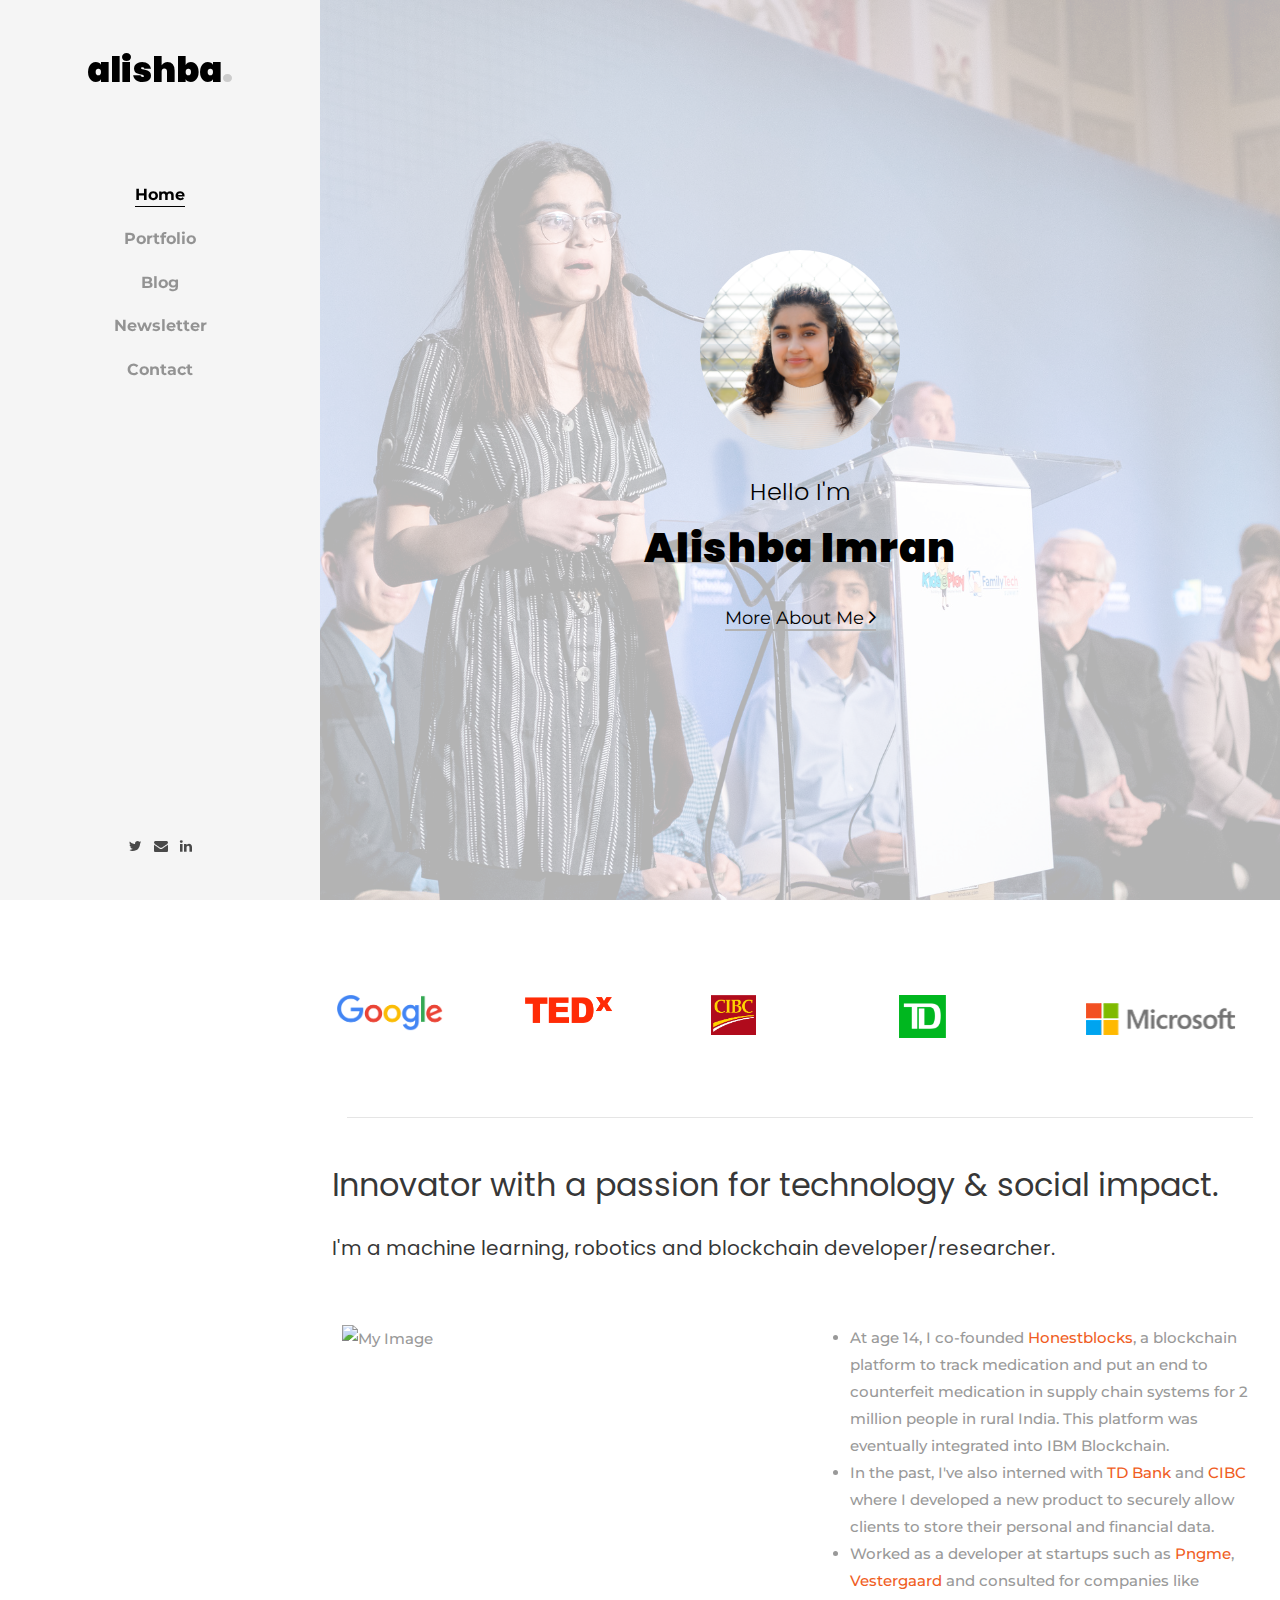
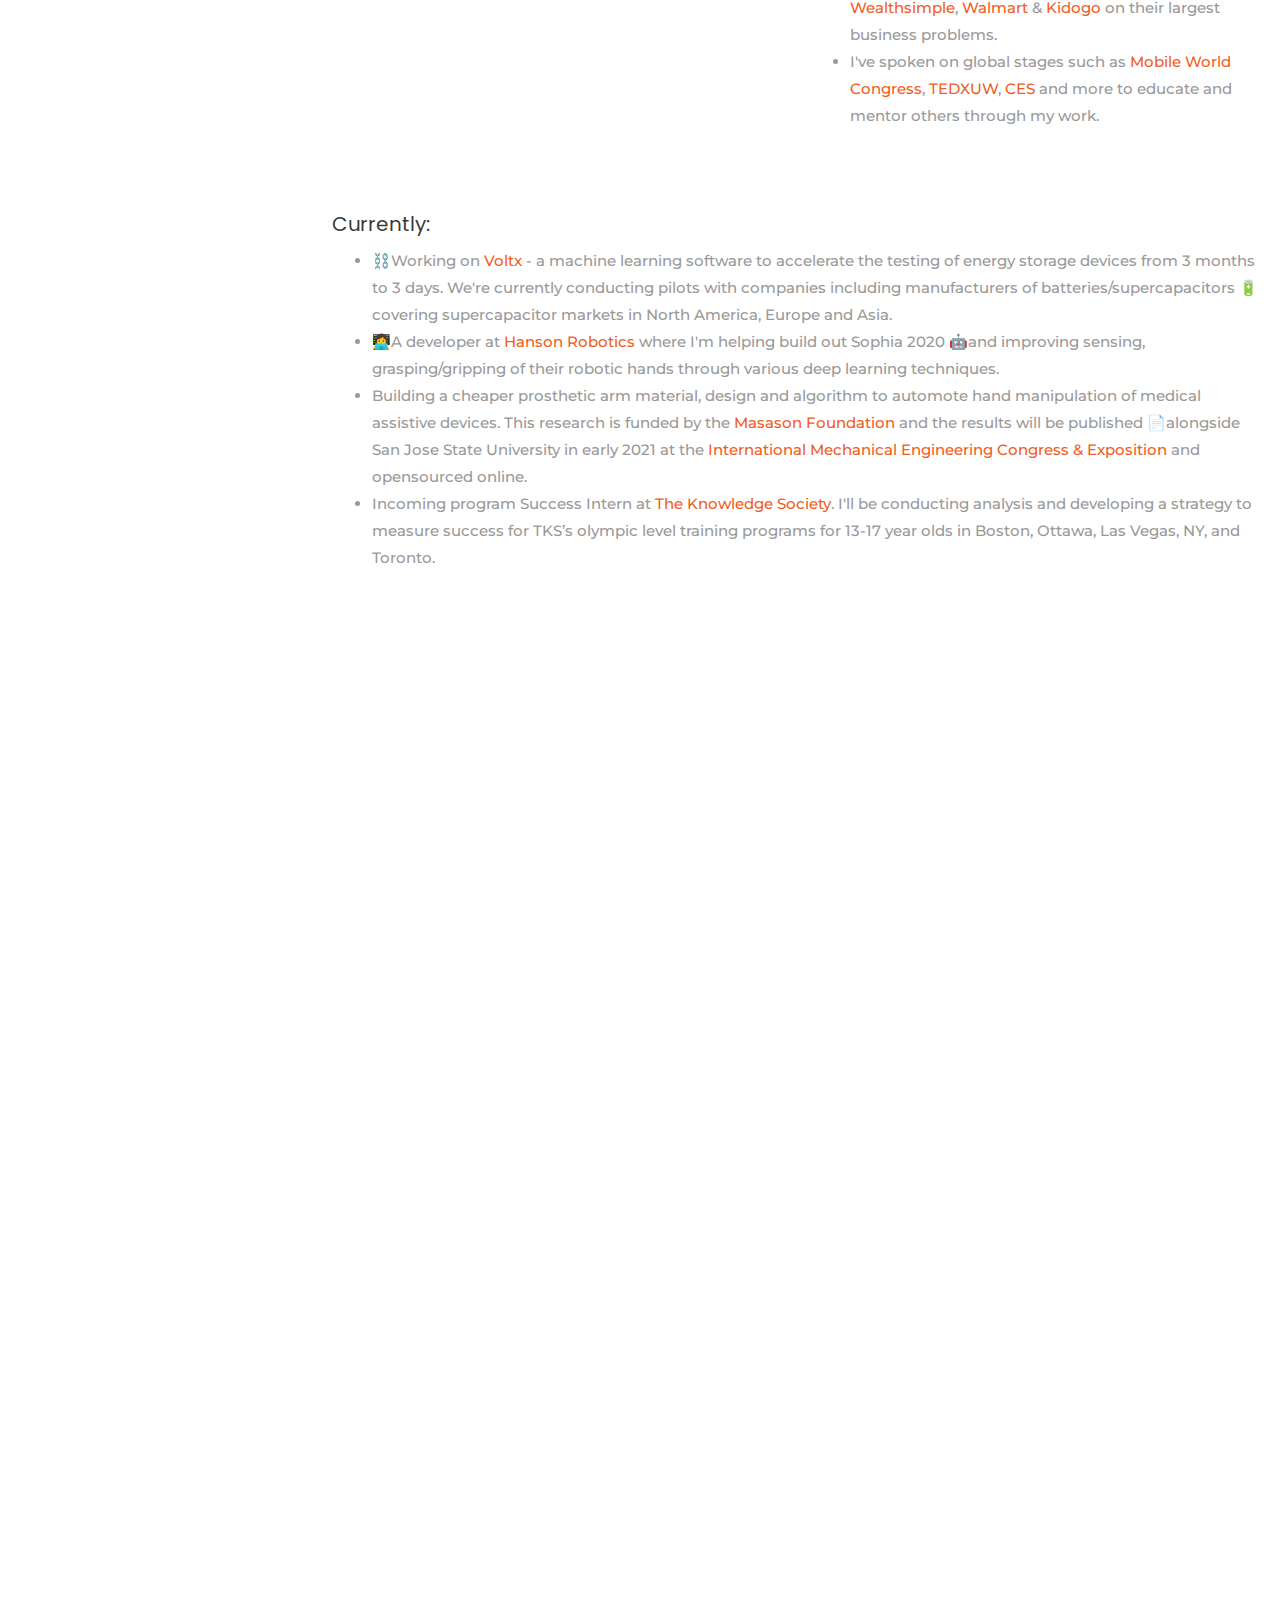
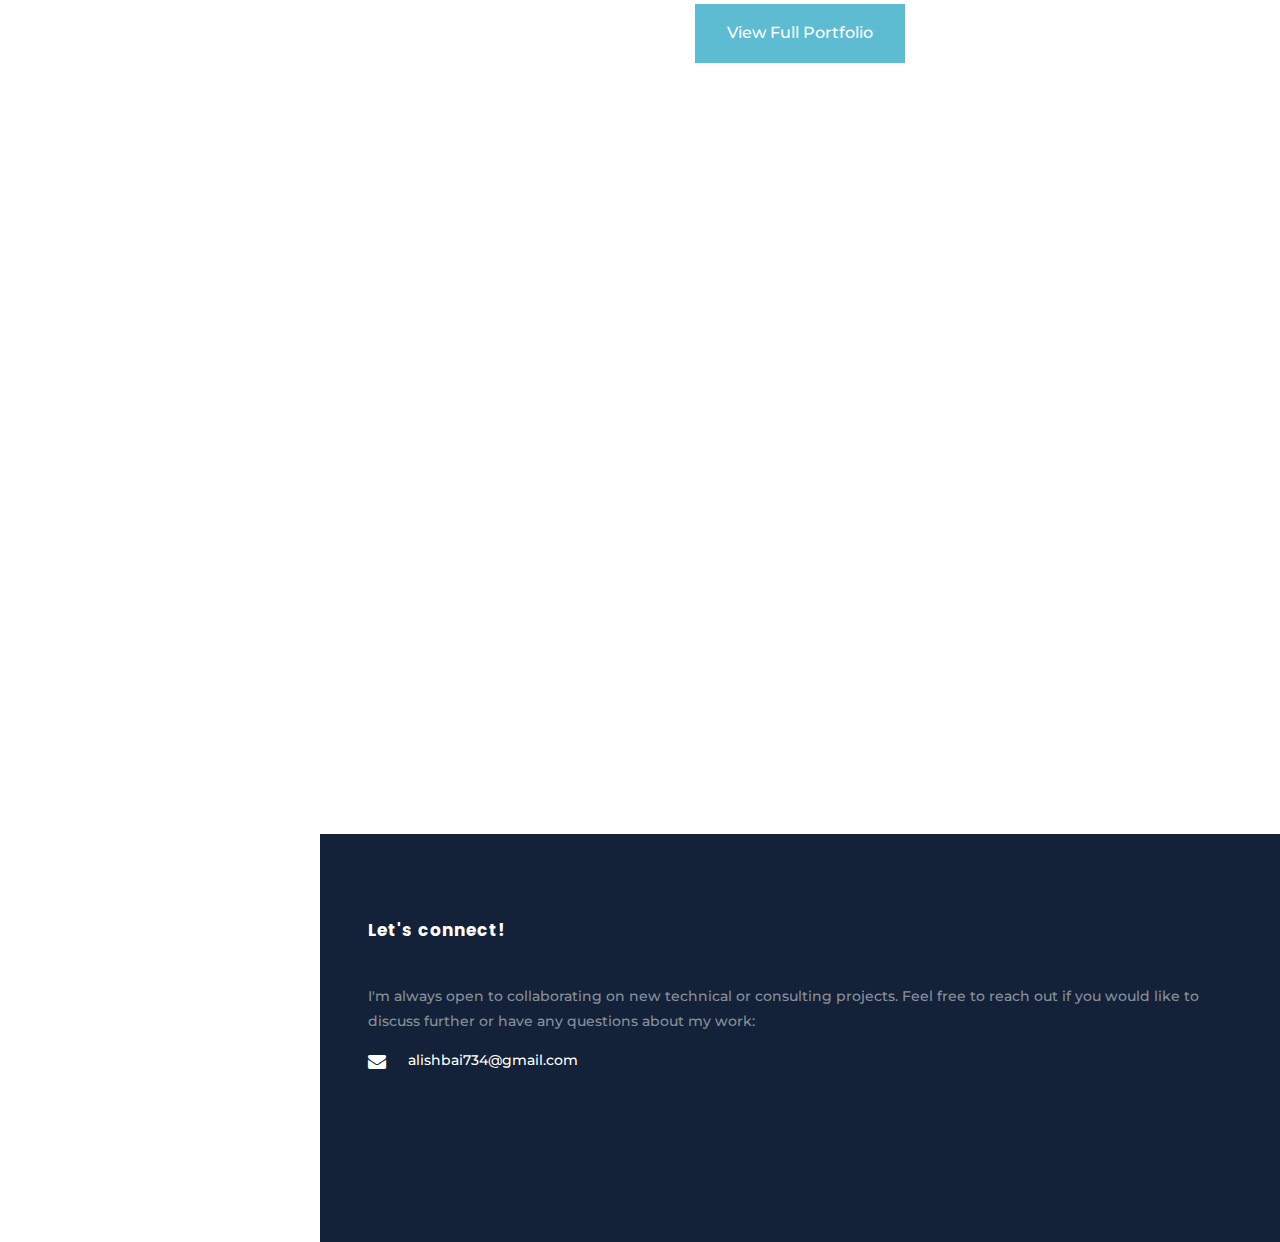
==== index.html @ 4a70cabc "Update index.html" ====
<!DOCTYPE html>
<html lang="en">
  <head>
	  <script id="mcjs">!function(c,h,i,m,p){m=c.createElement(h),p=c.getElementsByTagName(h)[0],m.async=1,m.src=i,p.parentNode.insertBefore(m,p)}(document,"script","https://chimpstatic.com/mcjs-connected/js/users/06b62c7775b4b69bc893b0b0a/aa44dc993bf3c9844ed24653a.js");</script>
	<title>Alishba Imran</title>
	<link rel="shortcut icon" type="image/jpg" href="images/faviconlogo.png"/>

    <meta charset="utf-8">
    <meta name="viewport" content="width=device-width, initial-scale=1, shrink-to-fit=no">
    
    <link href="https://fonts.googleapis.com/css?family=Poppins:300,400,500,600,700" rel="stylesheet">
    <link href="https://fonts.googleapis.com/css?family=Montserrat:300,400,500,700" rel="stylesheet">

    <link rel="stylesheet" href="css/open-iconic-bootstrap.min.css">
    <link rel="stylesheet" href="css/animate.css">
    
    <link rel="stylesheet" href="css/owl.carousel.min.css">
    <link rel="stylesheet" href="css/owl.theme.default.min.css">
    <link rel="stylesheet" href="css/magnific-popup.css">

    <link rel="stylesheet" href="css/aos.css">

    <link rel="stylesheet" href="css/ionicons.min.css">

    <link rel="stylesheet" href="css/bootstrap-datepicker.css">
    <link rel="stylesheet" href="css/jquery.timepicker.css">

    
    <link rel="stylesheet" href="css/flaticon.css">
    <link rel="stylesheet" href="css/icomoon.css">
	<link rel="stylesheet" href="css/style.css">

	
	<style>
			* {
			  box-sizing: border-box;
			}
			
			.column {
			  float: left;
			  width: 20%;
			  padding: 5px;
			}
			
			/* Clearfix (clear floats) */
			.row::after {
			  content: "";
			  clear: both;
			  display: table;
			}

			.video-responsive{
				overflow:hidden;
				padding-bottom:56.25%;
				position:relative;
				height:0;
			}
			.video-responsive iframe{
				left:0;
				top:0;
				height:100%;
				width:100%;
				position:absolute;
			}

			.button {
				background-color: #5dbcd2;
				border: none;
				color: white;
				padding: 15px 32px;
				text-align: center;
				text-decoration: none;
				display: inline-block;
				font-size: 16px;
				margin: 4px 2px;
				cursor: pointer;
				margin: auto;
				display: block;
			}

			* {
				box-sizing: border-box;
			  }
			  
			  /* Create two equal columns that floats next to each other */
			  .column1 {
				float: left;
				width: 50%;
				padding: 10px;
				
			  }
			  
			  /* Clear floats after the columns */
			  .row1:after {
				content: "";
				display: table;
				clear: both;
			  }
			  
			  /* Responsive layout - makes the two columns stack on top of each other instead of next to each other */
			  @media screen and (max-width: 600px) {
				.column1 {
				  width: 100%;
				}
			  }

		 

		
	

		
			
			</style>

  </head>


  <body>

	<div id="colorlib-page">
		<a href="#" class="js-colorlib-nav-toggle colorlib-nav-toggle"><i></i></a>
		<aside id="colorlib-aside" role="complementary" class="js-fullheight text-center">
			<h1 id="colorlib-logo"><a href="index.html">alishba<span>.</span></a></h1>
			<nav id="colorlib-main-menu" role="navigation">
				<ul>
					<li class="colorlib-active"><a href="index.html">Home</a></li>
					<li><a href="portfolio.html">Portfolio</a></li>
					<li><a href="blog.html">Blog</a></li>
					<li><a href="newsletter.html">Newsletter</a></li>
					<li><a href="contact.html">Contact</a></li>
				</ul>
			</nav>

			<div class="colorlib-footer">
				


				<ul>
					<li><a href="https://twitter.com/alishbaimran_"><i class="icon-twitter"></i></a></li>
					<li><a href="mailto:alishbai734@gmail.com"><i class="icon icon-envelope"></i></a></li>
					<li><a href="https://www.linkedin.com/in/alishba-imran-/"><i class="icon-linkedin"></i></a></li>
				</ul>
			</div>
		</aside> <!-- END COLORLIB-ASIDE -->
		<div id="colorlib-main">
			<div class="hero-wrap js-fullheight" style="background-image: url(images/Headshot_CES1.jpg);" data-stellar-background-ratio="0.1">
				<div class="overlay"></div>
				<div class="js-fullheight d-flex justify-content-center align-items-center">
					<div class="col-md-8 text text-center">
						<div class="img mb-4" style="background-image: url(images/headshot_updated.JPG);"></div>
						<div class="desc">
							<h2 class="subheading" style="color:black">Hello I'm</h2>
							<h1 class="mb-4" style="color:black">Alishba Imran</h1>
							<p><a href="https://www.linkedin.com/in/alishba-imran-/" class="btn-custom" style="color:black">More About Me <span class="ion-ios-arrow-forward"></span></a></p>
						</div>
					</div>
				</div>
			</div>
			
			<section class="ftco-section">

					<div class="row">
							<div class="column">
							  <img src="images/googlelogo.png" style="width:60%">
							</div>
							<div class="column">
							  <img src="images/tedxlogo.png" style="width:50%">
							</div>
							<div class="column">
							  <img src="images/cibclogo.png"  style="width:25%">
							</div>
							<div class="column">
								  <img src="images/tdlogo.png"  style="width:27%">
								</div>
						  <div class="column">
							  <img src="images/logo_03.png" style="width:85%">
						  </div>
						</div>
<br>
<br>
<hr>
<br>

<div class="row">
	<div>
					<h2 class="mb-4">Innovator with a passion for technology & social impact.</h2>
				</div>

		<div>

					<h5>I'm a machine learning, robotics and blockchain developer/researcher. </h5>

				</div>

				<br>
				<br>
				<br>

				<div class="row1">
						<div class="column1" ">
								<img src="images/headshot22.jpg" alt="My Image" class="img-fluid">
						</div>
						<div class="column1">
								<ul>
										<li>At age 14, I co-founded <a href="http://honestblocks.info/">Honestblocks</a>, a blockchain platform to track medication and put an end to counterfeit medication in supply chain systems for 2 million people in rural India. This platform was eventually integrated into IBM Blockchain.</li>
										<li>In the past, I've also interned with <a href="https://www.td.com/us/en/personal-banking/">TD Bank</a> and <a href="https://www.cibc.com/en/about-cibc.html">CIBC</a> where I developed a new product to securely allow clients to store their personal and financial data.</li>
										<li>Worked as a developer at startups such as <a href="http://pngme.com/">Pngme</a>, <a href="https://www.vestergaard.com/">Vestergaard</a> and consulted for companies like <a href="https://www.wealthsimple.com/en-ca/">Wealthsimple</a>, <a href="https://careers.walmart.com/technology/technology-software-development/walmart-labs">Walmart</a> & <a href="https://www.kidogo.co/">Kidogo</a> on their largest business problems.</li>
										<li>I've spoken on global stages such as <a href="https://www.mwcbarcelona.com/">Mobile World Congress</a>, <a href="https://tedxuw.com/">TEDXUW</a>, <a href="https://www.ces.tech/About-CES.aspx">CES</a> and more to educate and mentor others through my work. </li>
									  </ul>  	
						</div>
					  </div>
					

			
							
				
		   <br>
		   <br>
		
				<div >
				<h5>Currently: </h5>
				<ul>
					<li>⛓️Working on <a href="http://voltx.org/">Voltx</a> - a machine learning software to accelerate the testing of energy storage devices from 3 months to 3 days. We're currently conducting pilots with companies including manufacturers of batteries/supercapacitors 🔋covering supercapacitor markets in North America, Europe and Asia.</li>
					<li>👩‍💻A developer at <a href="https://www.hansonrobotics.com/">Hanson Robotics</a> where I'm helping build out Sophia 2020 🤖and improving sensing, grasping/gripping of their robotic hands through various deep learning techniques. </li>
					<li>Building a cheaper prosthetic arm material, design and algorithm to automote hand manipulation of medical assistive devices. This research is funded by the <a href="https://masason-foundation.org/en/">Masason Foundation</a> and the results will be published 📄alongside San Jose State University in early 2021 at the <a href="https://event.asme.org/IMECE">International Mechanical Engineering Congress & Exposition</a> and opensourced online.</li>
					<li>Incoming program Success Intern at <a href="https://tks.world/">The Knowledge Society</a>. I'll be conducting analysis and developing a strategy to measure success for TKS’s olympic level training programs for 13-17 year olds in Boston, Ottawa, Las Vegas, NY, and Toronto.</li>
				  </ul>  
				</h5>
			</div>
    	<div class="container">





<br>
<br>
    		<div class="row justify-content-center mb-5 pb-2">
          <div class="col-md-7 heading-section text-center ftco-animate">
            <h2 class="mb-4">Featured Projects</h2>
          </div>
        </div>
    		<div class="row">
    			<div class="col-md-4">
    				<div class="blog-entry ftco-animate">
							<a href="#" class="img img-2" style="background-image: url(images/unnamed.jpg);"></a>
							<div class="text text-2 pt-2 mt-3">
								<span class="category mb-3 d-block"><a href="#">Artificial Intelligence</a></span>
	              <h3 class="mb-4"><a href="#">Voltx: Accelerated Testing Software</a></h3>
	              <p class="mb-4">I'm the co-founder and developer of Voltx, a machine learning software that can reduce testing time of supercapacitors and batteries from 3 months to 3 days.</p>
	              
	              
	            </div>
						</div>
    			</div>
    			<div class="col-md-4">
    				<div class="blog-entry ftco-animate">
							<a href="#" class="img img-2" style="background-image: url(images/IMG-2858.jpg);"></a>
							<div class="text text-2 pt-2 mt-3">
								<span class="category mb-3 d-block"><a href="#">Robotics</a></span>
	              <h3 class="mb-4"><a href="https://arxiv.org/pdf/2010.13983.pdf">Research Paper: A Neuro-Symbolic Humanlike Arm Controller for Sophia the Robot</a></h3>
	              <p class="mb-4">I'm a developer at Hanson Robotics, where I'm helping them develop a toolkit for the Sophia 2020 platform. I'm developing a novel hand design and RL/Vision based approachs to improve hand manipulation. </p>
	             
	              
	            </div>
						</div>
    			</div>
    			<div class="col-md-4">
    				<div class="blog-entry ftco-animate">
							<a href="#" class="img img-2" style="background-image: url(images/neurips.jpeg);"></a>
							<div class="text text-2 pt-2 mt-3">
								<span class="category mb-3 d-block"><a href="#">Robotics</a></span>
	              <h3 class="mb-4"><a href="https://drive.google.com/file/d/1f6pJDavprY-qKVwGHnrg-vxTt3xlyYIm/view?usp=sharing">Neurips: GVF and GG-CNN Control System for Prosthetics</a></h3>
	              <p class="mb-4">I recently presented a poster at Neurips in collaboration with WiML about my work with San Jose State University using GVF and GG-CNN to improve prosthetic hand control for grasping and multi-joint control.</p>
	              
	              
	            </div>
						</div>
				</div>
			
				


    		</div>
		</div>

		<a href="portfolio.html" class="button">View Full Portfolio</a>		
			
		
<div class="container">



	<div class="row justify-content-center mb-5 pb-2">
  <div class="col-md-7 heading-section text-center ftco-animate">

		<br>
		<br>
		<br>
		<br>

	<h2 class="mb-4">Featured Talks</h2>
  </div>
</div>
	<div class="row">
			<div class="col-md-4">
    				<div class="blog-entry ftco-animate">
							<div class="video-responsive">

							<iframe width="560" height="315" src="https://www.youtube.com/embed/VhNyKLoySwA" frameborder="0" allow="accelerometer; autoplay; clipboard-write; encrypted-media; gyroscope; picture-in-picture" allowfullscreen></iframe>
							</div>
							<div class="text text-2 pt-2 mt-3">
								<span class="category mb-3 d-block"><a href="#">TEDX</a></span>
	              <h3 class="mb-4"><a href="https://www.youtube.com/embed/VhNyKLoySwA">The Inevitable Future of Machine Intelligence | Alishba Imran | TEDxUW</a></h3>
	                  
	            </div>
						</div>
    			</div>
    			<div class="col-md-4">
    				<div class="blog-entry ftco-animate">
							<div class="video-responsive">
							<iframe width="560" height="315" src="https://www.youtube.com/embed/vme58K1YSls" frameborder="0" allow="accelerometer; autoplay; clipboard-write; encrypted-media; gyroscope; picture-in-picture" allowfullscreen></iframe>
							</div>
							<div class="text text-2 pt-2 mt-3">
								<span class="category mb-3 d-block"><a href="https://www.youtube.com/embed/vme58K1YSls">Blockchain Global Revolution</a></span>
	              <h3 class="mb-4"><a href="#">Don Tapscott and Alishba Imran at Blockchain Revolution Global 2019</a></h3>	              
	              
	            </div>
						</div>
    			</div>
    			<div class="col-md-4">
    				<div class="blog-entry ftco-animate">
							<div class="video-responsive">
							<iframe width="560" height="315" src="https://www.youtube.com/embed/BDWcJDxSl7Y" frameborder="0" allow="accelerometer; autoplay; clipboard-write; encrypted-media; gyroscope; picture-in-picture" allowfullscreen></iframe>
							</div>
							<div class="text text-2 pt-2 mt-3">
								<span class="category mb-3 d-block"><a href="#">Trufflecon</a></span>
	              <h3 class="mb-4"><a href="https://www.youtube.com/embed/BDWcJDxSl7Y">TruffleCon 2019 - Alishba Imran - Young Innovator Talks: Opportunities in Blockchain</a></h3>
	              
	              
	            </div>
						</div>
    			</div>
	
		


	</div>
</div>

	
		</section>


		<footer class="ftco-footer ftco-bg-dark ftco-section">
				<div class="container px-md-5">
				  <div class="row mb-5">
					
					<div class="col-md">
					  <div class="ftco-footer-widget mb-4">
						  <h2 class="ftco-heading-2">Let's connect!</h2>
						  <p>I'm always open to collaborating on new technical or consulting projects. Feel free to reach out if you would like to discuss further or have any questions about my work:</p>
						  <div class="block-23 mb-3">
							<ul>
							  <li><a href="mailto:alishbai734@gmail.com"><span class="icon icon-envelope"></span><span class="text">alishbai734@gmail.com</span></a></li>
							</ul>
						  </div>
					  </div>
					</div>
				  </div>    
				</div>
			  </footer>

		</div><!-- END COLORLIB-MAIN -->
	</div><!-- END COLORLIB-PAGE -->

  <!-- loader -->
  <div id="ftco-loader" class="show fullscreen"><svg class="circular" width="48px" height="48px"><circle class="path-bg" cx="24" cy="24" r="22" fill="none" stroke-width="4" stroke="#eeeeee"/><circle class="path" cx="24" cy="24" r="22" fill="none" stroke-width="4" stroke-miterlimit="10" stroke="#F96D00"/></svg></div>


  <script src="js/jquery.min.js"></script>
  <script src="js/jquery-migrate-3.0.1.min.js"></script>
  <script src="js/popper.min.js"></script>
  <script src="js/bootstrap.min.js"></script>
  <script src="js/jquery.easing.1.3.js"></script>
  <script src="js/jquery.waypoints.min.js"></script>
  <script src="js/jquery.stellar.min.js"></script>
  <script src="js/owl.carousel.min.js"></script>
  <script src="js/jquery.magnific-popup.min.js"></script>
  <script src="js/aos.js"></script>
  <script src="js/jquery.animateNumber.min.js"></script>
  <script src="js/bootstrap-datepicker.js"></script>
  <script src="js/jquery.timepicker.min.js"></script>
  <script src="js/scrollax.min.js"></script>
  <script src="https://maps.googleapis.com/maps/api/js?key=AIzaSyBVWaKrjvy3MaE7SQ74_uJiULgl1JY0H2s&sensor=false"></script>
  <script src="js/google-map.js"></script>
  <script src="js/main.js"></script>
			  <script id="mcjs">!function(c,h,i,m,p){m=c.createElement(h),p=c.getElementsByTagName(h)[0],m.async=1,m.src=i,p.parentNode.insertBefore(m,p)}(document,"script","https://chimpstatic.com/mcjs-connected/js/users/06b62c7775b4b69bc893b0b0a/aa44dc993bf3c9844ed24653a.js");</script>
 
    
  </body>
</html>
---- css/flaticon.css ----
/*
  	Flaticon icon font: Flaticon
  	Creation date: 12/08/2018 13:24
  	*/


@font-face {
  font-family: "Flaticon";
  src: url("../fonts/flaticon/font/Flaticon.eot");
  src: url("../fonts/flaticon/font/Flaticon.eot?#iefix") format("embedded-opentype"),
       url("../fonts/flaticon/font/Flaticon.woff") format("woff"),
       url("../fonts/flaticon/font/Flaticon.ttf") format("truetype"),
       url("../fonts/flaticon/font/Flaticon.svg#Flaticon") format("svg");
  font-weight: normal;
  font-style: normal;
}

@media screen and (-webkit-min-device-pixel-ratio:0) {
  @font-face {
    font-family: "Flaticon";
    src: url("../fonts/flaticon/font/Flaticon.svg#Flaticon") format("svg");
  }
}

[class^="flaticon-"]:before, [class*=" flaticon-"]:before,
[class^="flaticon-"]:after, [class*=" flaticon-"]:after {   
  font-family: Flaticon;
  font-style: normal;
  font-weight: normal;
  font-variant: normal;
  text-transform: none;
  line-height: 1;

  /* Better Font Rendering =========== */
  -webkit-font-smoothing: antialiased;
  -moz-osx-font-smoothing: grayscale;
}

.flaticon-car:before { content: "\f100"; }
.flaticon-resort:before { content: "\f101"; }
.flaticon-yatch:before { content: "\f102"; }
.flaticon-map-of-roads:before { content: "\f103"; }
.flaticon-compass:before { content: "\f104"; }
.flaticon-around:before { content: "\f105"; }
.flaticon-sailboat:before { content: "\f106"; }
---- css/icomoon.css ----
@font-face {
  font-family: 'icomoon';
  src:  url('../fonts/icomoon/icomoon.eot?6tt51o');
  src:  url('../fonts/icomoon/icomoon.eot?6tt51o#iefix') format('embedded-opentype'),
    url('../fonts/icomoon/icomoon.ttf?6tt51o') format('truetype'),
    url('../fonts/icomoon/icomoon.woff?6tt51o') format('woff'),
    url('../fonts/icomoon/icomoon.svg?6tt51o#icomoon') format('svg');
  font-weight: normal;
  font-style: normal;
}

[class^="icon-"], [class*=" icon-"] {
  /* use !important to prevent issues with browser extensions that change fonts */
  font-family: 'icomoon' !important;
  speak: none;
  font-style: normal;
  font-weight: normal;
  font-variant: normal;
  text-transform: none;
  line-height: 1;

  /* Better Font Rendering =========== */
  -webkit-font-smoothing: antialiased;
  -moz-osx-font-smoothing: grayscale;
}

.icon-asterisk:before {
  content: "\f069";
}
.icon-plus:before {
  content: "\f067";
}
.icon-question:before {
  content: "\f128";
}
.icon-minus:before {
  content: "\f068";
}
.icon-glass:before {
  content: "\f000";
}
.icon-music:before {
  content: "\f001";
}
.icon-search:before {
  content: "\f002";
}
.icon-envelope-o:before {
  content: "\f003";
}
.icon-heart:before {
  content: "\f004";
}
.icon-star:before {
  content: "\f005";
}
.icon-star-o:before {
  content: "\f006";
}
.icon-user:before {
  content: "\f007";
}
.icon-film:before {
  content: "\f008";
}
.icon-th-large:before {
  content: "\f009";
}
.icon-th:before {
  content: "\f00a";
}
.icon-th-list:before {
  content: "\f00b";
}
.icon-check:before {
  content: "\f00c";
}
.icon-close:before {
  content: "\f00d";
}
.icon-remove:before {
  content: "\f00d";
}
.icon-times:before {
  content: "\f00d";
}
.icon-search-plus:before {
  content: "\f00e";
}
.icon-search-minus:before {
  content: "\f010";
}
.icon-power-off:before {
  content: "\f011";
}
.icon-signal:before {
  content: "\f012";
}
.icon-cog:before {
  content: "\f013";
}
.icon-gear:before {
  content: "\f013";
}
.icon-trash-o:before {
  content: "\f014";
}
.icon-home:before {
  content: "\f015";
}
.icon-file-o:before {
  content: "\f016";
}
.icon-clock-o:before {
  content: "\f017";
}
.icon-road:before {
  content: "\f018";
}
.icon-download:before {
  content: "\f019";
}
.icon-arrow-circle-o-down:before {
  content: "\f01a";
}
.icon-arrow-circle-o-up:before {
  content: "\f01b";
}
.icon-inbox:before {
  content: "\f01c";
}
.icon-play-circle-o:before {
  content: "\f01d";
}
.icon-repeat:before {
  content: "\f01e";
}
.icon-rotate-right:before {
  content: "\f01e";
}
.icon-refresh:before {
  content: "\f021";
}
.icon-list-alt:before {
  content: "\f022";
}
.icon-lock:before {
  content: "\f023";
}
.icon-flag:before {
  content: "\f024";
}
.icon-headphones:before {
  content: "\f025";
}
.icon-volume-off:before {
  content: "\f026";
}
.icon-volume-down:before {
  content: "\f027";
}
.icon-volume-up:before {
  content: "\f028";
}
.icon-qrcode:before {
  content: "\f029";
}
.icon-barcode:before {
  content: "\f02a";
}
.icon-tag:before {
  content: "\f02b";
}
.icon-tags:before {
  content: "\f02c";
}
.icon-book:before {
  content: "\f02d";
}
.icon-bookmark:before {
  content: "\f02e";
}
.icon-print:before {
  content: "\f02f";
}
.icon-camera:before {
  content: "\f030";
}
.icon-font:before {
  content: "\f031";
}
.icon-bold:before {
  content: "\f032";
}
.icon-italic:before {
  content: "\f033";
}
.icon-text-height:before {
  content: "\f034";
}
.icon-text-width:before {
  content: "\f035";
}
.icon-align-left:before {
  content: "\f036";
}
.icon-align-center:before {
  content: "\f037";
}
.icon-align-right:before {
  content: "\f038";
}
.icon-align-justify:before {
  content: "\f039";
}
.icon-list:before {
  content: "\f03a";
}
.icon-dedent:before {
  content: "\f03b";
}
.icon-outdent:before {
  content: "\f03b";
}
.icon-indent:before {
  content: "\f03c";
}
.icon-video-camera:before {
  content: "\f03d";
}
.icon-image:before {
  content: "\f03e";
}
.icon-photo:before {
  content: "\f03e";
}
.icon-picture-o:before {
  content: "\f03e";
}
.icon-pencil:before {
  content: "\f040";
}
.icon-map-marker:before {
  content: "\f041";
}
.icon-adjust:before {
  content: "\f042";
}
.icon-tint:before {
  content: "\f043";
}
.icon-edit:before {
  content: "\f044";
}
.icon-pencil-square-o:before {
  content: "\f044";
}
.icon-share-square-o:before {
  content: "\f045";
}
.icon-check-square-o:before {
  content: "\f046";
}
.icon-arrows:before {
  content: "\f047";
}
.icon-step-backward:before {
  content: "\f048";
}
.icon-fast-backward:before {
  content: "\f049";
}
.icon-backward:before {
  content: "\f04a";
}
.icon-play:before {
  content: "\f04b";
}
.icon-pause:before {
  content: "\f04c";
}
.icon-stop:before {
  content: "\f04d";
}
.icon-forward:before {
  content: "\f04e";
}
.icon-fast-forward:before {
  content: "\f050";
}
.icon-step-forward:before {
  content: "\f051";
}
.icon-eject:before {
  content: "\f052";
}
.icon-chevron-left:before {
  content: "\f053";
}
.icon-chevron-right:before {
  content: "\f054";
}
.icon-plus-circle:before {
  content: "\f055";
}
.icon-minus-circle:before {
  content: "\f056";
}
.icon-times-circle:before {
  content: "\f057";
}
.icon-check-circle:before {
  content: "\f058";
}
.icon-question-circle:before {
  content: "\f059";
}
.icon-info-circle:before {
  content: "\f05a";
}
.icon-crosshairs:before {
  content: "\f05b";
}
.icon-times-circle-o:before {
  content: "\f05c";
}
.icon-check-circle-o:before {
  content: "\f05d";
}
.icon-ban:before {
  content: "\f05e";
}
.icon-arrow-left:before {
  content: "\f060";
}
.icon-arrow-right:before {
  content: "\f061";
}
.icon-arrow-up:before {
  content: "\f062";
}
.icon-arrow-down:before {
  content: "\f063";
}
.icon-mail-forward:before {
  content: "\f064";
}
.icon-share:before {
  content: "\f064";
}
.icon-expand:before {
  content: "\f065";
}
.icon-compress:before {
  content: "\f066";
}
.icon-exclamation-circle:before {
  content: "\f06a";
}
.icon-gift:before {
  content: "\f06b";
}
.icon-leaf:before {
  content: "\f06c";
}
.icon-fire:before {
  content: "\f06d";
}
.icon-eye:before {
  content: "\f06e";
}
.icon-eye-slash:before {
  content: "\f070";
}
.icon-exclamation-triangle:before {
  content: "\f071";
}
.icon-warning:before {
  content: "\f071";
}
.icon-plane:before {
  content: "\f072";
}
.icon-calendar:before {
  content: "\f073";
}
.icon-random:before {
  content: "\f074";
}
.icon-comment:before {
  content: "\f075";
}
.icon-magnet:before {
  content: "\f076";
}
.icon-chevron-up:before {
  content: "\f077";
}
.icon-chevron-down:before {
  content: "\f078";
}
.icon-retweet:before {
  content: "\f079";
}
.icon-shopping-cart:before {
  content: "\f07a";
}
.icon-folder:before {
  content: "\f07b";
}
.icon-folder-open:before {
  content: "\f07c";
}
.icon-arrows-v:before {
  content: "\f07d";
}
.icon-arrows-h:before {
  content: "\f07e";
}
.icon-bar-chart:before {
  content: "\f080";
}
.icon-bar-chart-o:before {
  content: "\f080";
}
.icon-twitter-square:before {
  content: "\f081";
}
.icon-facebook-square:before {
  content: "\f082";
}
.icon-camera-retro:before {
  content: "\f083";
}
.icon-key:before {
  content: "\f084";
}
.icon-cogs:before {
  content: "\f085";
}
.icon-gears:before {
  content: "\f085";
}
.icon-comments:before {
  content: "\f086";
}
.icon-thumbs-o-up:before {
  content: "\f087";
}
.icon-thumbs-o-down:before {
  content: "\f088";
}
.icon-star-half:before {
  content: "\f089";
}
.icon-heart-o:before {
  content: "\f08a";
}
.icon-sign-out:before {
  content: "\f08b";
}
.icon-linkedin-square:before {
  content: "\f08c";
}
.icon-thumb-tack:before {
  content: "\f08d";
}
.icon-external-link:before {
  content: "\f08e";
}
.icon-sign-in:before {
  content: "\f090";
}
.icon-trophy:before {
  content: "\f091";
}
.icon-github-square:before {
  content: "\f092";
}
.icon-upload:before {
  content: "\f093";
}
.icon-lemon-o:before {
  content: "\f094";
}
.icon-phone:before {
  content: "\f095";
}
.icon-square-o:before {
  content: "\f096";
}
.icon-bookmark-o:before {
  content: "\f097";
}
.icon-phone-square:before {
  content: "\f098";
}
.icon-twitter:before {
  content: "\f099";
}
.icon-facebook:before {
  content: "\f09a";
}
.icon-facebook-f:before {
  content: "\f09a";
}
.icon-github:before {
  content: "\f09b";
}
.icon-unlock:before {
  content: "\f09c";
}
.icon-credit-card:before {
  content: "\f09d";
}
.icon-feed:before {
  content: "\f09e";
}
.icon-rss:before {
  content: "\f09e";
}
.icon-hdd-o:before {
  content: "\f0a0";
}
.icon-bullhorn:before {
  content: "\f0a1";
}
.icon-bell-o:before {
  content: "\f0a2";
}
.icon-certificate:before {
  content: "\f0a3";
}
.icon-hand-o-right:before {
  content: "\f0a4";
}
.icon-hand-o-left:before {
  content: "\f0a5";
}
.icon-hand-o-up:before {
  content: "\f0a6";
}
.icon-hand-o-down:before {
  content: "\f0a7";
}
.icon-arrow-circle-left:before {
  content: "\f0a8";
}
.icon-arrow-circle-right:before {
  content: "\f0a9";
}
.icon-arrow-circle-up:before {
  content: "\f0aa";
}
.icon-arrow-circle-down:before {
  content: "\f0ab";
}
.icon-globe:before {
  content: "\f0ac";
}
.icon-wrench:before {
  content: "\f0ad";
}
.icon-tasks:before {
  content: "\f0ae";
}
.icon-filter:before {
  content: "\f0b0";
}
.icon-briefcase:before {
  content: "\f0b1";
}
.icon-arrows-alt:before {
  content: "\f0b2";
}
.icon-group:before {
  content: "\f0c0";
}
.icon-users:before {
  content: "\f0c0";
}
.icon-chain:before {
  content: "\f0c1";
}
.icon-link:before {
  content: "\f0c1";
}
.icon-cloud:before {
  content: "\f0c2";
}
.icon-flask:before {
  content: "\f0c3";
}
.icon-cut:before {
  content: "\f0c4";
}
.icon-scissors:before {
  content: "\f0c4";
}
.icon-copy:before {
  content: "\f0c5";
}
.icon-files-o:before {
  content: "\f0c5";
}
.icon-paperclip:before {
  content: "\f0c6";
}
.icon-floppy-o:before {
  content: "\f0c7";
}
.icon-save:before {
  content: "\f0c7";
}
.icon-square:before {
  content: "\f0c8";
}
.icon-bars:before {
  content: "\f0c9";
}
.icon-navicon:before {
  content: "\f0c9";
}
.icon-reorder:before {
  content: "\f0c9";
}
.icon-list-ul:before {
  content: "\f0ca";
}
.icon-list-ol:before {
  content: "\f0cb";
}
.icon-strikethrough:before {
  content: "\f0cc";
}
.icon-underline:before {
  content: "\f0cd";
}
.icon-table:before {
  content: "\f0ce";
}
.icon-magic:before {
  content: "\f0d0";
}
.icon-truck:before {
  content: "\f0d1";
}
.icon-pinterest:before {
  content: "\f0d2";
}
.icon-pinterest-square:before {
  content: "\f0d3";
}
.icon-google-plus-square:before {
  content: "\f0d4";
}
.icon-google-plus:before {
  content: "\f0d5";
}
.icon-money:before {
  content: "\f0d6";
}
.icon-caret-down:before {
  content: "\f0d7";
}
.icon-caret-up:before {
  content: "\f0d8";
}
.icon-caret-left:before {
  content: "\f0d9";
}
.icon-caret-right:before {
  content: "\f0da";
}
.icon-columns:before {
  content: "\f0db";
}
.icon-sort:before {
  content: "\f0dc";
}
.icon-unsorted:before {
  content: "\f0dc";
}
.icon-sort-desc:before {
  content: "\f0dd";
}
.icon-sort-down:before {
  content: "\f0dd";
}
.icon-sort-asc:before {
  content: "\f0de";
}
.icon-sort-up:before {
  content: "\f0de";
}
.icon-envelope:before {
  content: "\f0e0";
}
.icon-linkedin:before {
  content: "\f0e1";
}
.icon-rotate-left:before {
  content: "\f0e2";
}
.icon-undo:before {
  content: "\f0e2";
}
.icon-gavel:before {
  content: "\f0e3";
}
.icon-legal:before {
  content: "\f0e3";
}
.icon-dashboard:before {
  content: "\f0e4";
}
.icon-tachometer:before {
  content: "\f0e4";
}
.icon-comment-o:before {
  content: "\f0e5";
}
.icon-comments-o:before {
  content: "\f0e6";
}
.icon-bolt:before {
  content: "\f0e7";
}
.icon-flash:before {
  content: "\f0e7";
}
.icon-sitemap:before {
  content: "\f0e8";
}
.icon-umbrella:before {
  content: "\f0e9";
}
.icon-clipboard:before {
  content: "\f0ea";
}
.icon-paste:before {
  content: "\f0ea";
}
.icon-lightbulb-o:before {
  content: "\f0eb";
}
.icon-exchange:before {
  content: "\f0ec";
}
.icon-cloud-download:before {
  content: "\f0ed";
}
.icon-cloud-upload:before {
  content: "\f0ee";
}
.icon-user-md:before {
  content: "\f0f0";
}
.icon-stethoscope:before {
  content: "\f0f1";
}
.icon-suitcase:before {
  content: "\f0f2";
}
.icon-bell:before {
  content: "\f0f3";
}
.icon-coffee:before {
  content: "\f0f4";
}
.icon-cutlery:before {
  content: "\f0f5";
}
.icon-file-text-o:before {
  content: "\f0f6";
}
.icon-building-o:before {
  content: "\f0f7";
}
.icon-hospital-o:before {
  content: "\f0f8";
}
.icon-ambulance:before {
  content: "\f0f9";
}
.icon-medkit:before {
  content: "\f0fa";
}
.icon-fighter-jet:before {
  content: "\f0fb";
}
.icon-beer:before {
  content: "\f0fc";
}
.icon-h-square:before {
  content: "\f0fd";
}
.icon-plus-square:before {
  content: "\f0fe";
}
.icon-angle-double-left:before {
  content: "\f100";
}
.icon-angle-double-right:before {
  content: "\f101";
}
.icon-angle-double-up:before {
  content: "\f102";
}
.icon-angle-double-down:before {
  content: "\f103";
}
.icon-angle-left:before {
  content: "\f104";
}
.icon-angle-right:before {
  content: "\f105";
}
.icon-angle-up:before {
  content: "\f106";
}
.icon-angle-down:before {
  content: "\f107";
}
.icon-desktop:before {
  content: "\f108";
}
.icon-laptop:before {
  content: "\f109";
}
.icon-tablet:before {
  content: "\f10a";
}
.icon-mobile:before {
  content: "\f10b";
}
.icon-mobile-phone:before {
  content: "\f10b";
}
.icon-circle-o:before {
  content: "\f10c";
}
.icon-quote-left:before {
  content: "\f10d";
}
.icon-quote-right:before {
  content: "\f10e";
}
.icon-spinner:before {
  content: "\f110";
}
.icon-circle:before {
  content: "\f111";
}
.icon-mail-reply:before {
  content: "\f112";
}
.icon-reply:before {
  content: "\f112";
}
.icon-github-alt:before {
  content: "\f113";
}
.icon-folder-o:before {
  content: "\f114";
}
.icon-folder-open-o:before {
  content: "\f115";
}
.icon-smile-o:before {
  content: "\f118";
}
.icon-frown-o:before {
  content: "\f119";
}
.icon-meh-o:before {
  content: "\f11a";
}
.icon-gamepad:before {
  content: "\f11b";
}
.icon-keyboard-o:before {
  content: "\f11c";
}
.icon-flag-o:before {
  content: "\f11d";
}
.icon-flag-checkered:before {
  content: "\f11e";
}
.icon-terminal:before {
  content: "\f120";
}
.icon-code:before {
  content: "\f121";
}
.icon-mail-reply-all:before {
  content: "\f122";
}
.icon-reply-all:before {
  content: "\f122";
}
.icon-star-half-empty:before {
  content: "\f123";
}
.icon-star-half-full:before {
  content: "\f123";
}
.icon-star-half-o:before {
  content: "\f123";
}
.icon-location-arrow:before {
  content: "\f124";
}
.icon-crop:before {
  content: "\f125";
}
.icon-code-fork:before {
  content: "\f126";
}
.icon-chain-broken:before {
  content: "\f127";
}
.icon-unlink:before {
  content: "\f127";
}
.icon-info:before {
  content: "\f129";
}
.icon-exclamation:before {
  content: "\f12a";
}
.icon-superscript:before {
  content: "\f12b";
}
.icon-subscript:before {
  content: "\f12c";
}
.icon-eraser:before {
  content: "\f12d";
}
.icon-puzzle-piece:before {
  content: "\f12e";
}
.icon-microphone:before {
  content: "\f130";
}
.icon-microphone-slash:before {
  content: "\f131";
}
.icon-shield:before {
  content: "\f132";
}
.icon-calendar-o:before {
  content: "\f133";
}
.icon-fire-extinguisher:before {
  content: "\f134";
}
.icon-rocket:before {
  content: "\f135";
}
.icon-maxcdn:before {
  content: "\f136";
}
.icon-chevron-circle-left:before {
  content: "\f137";
}
.icon-chevron-circle-right:before {
  content: "\f138";
}
.icon-chevron-circle-up:before {
  content: "\f139";
}
.icon-chevron-circle-down:before {
  content: "\f13a";
}
.icon-html5:before {
  content: "\f13b";
}
.icon-css3:before {
  content: "\f13c";
}
.icon-anchor:before {
  content: "\f13d";
}
.icon-unlock-alt:before {
  content: "\f13e";
}
.icon-bullseye:before {
  content: "\f140";
}
.icon-ellipsis-h:before {
  content: "\f141";
}
.icon-ellipsis-v:before {
  content: "\f142";
}
.icon-rss-square:before {
  content: "\f143";
}
.icon-play-circle:before {
  content: "\f144";
}
.icon-ticket:before {
  content: "\f145";
}
.icon-minus-square:before {
  content: "\f146";
}
.icon-minus-square-o:before {
  content: "\f147";
}
.icon-level-up:before {
  content: "\f148";
}
.icon-level-down:before {
  content: "\f149";
}
.icon-check-square:before {
  content: "\f14a";
}
.icon-pencil-square:before {
  content: "\f14b";
}
.icon-external-link-square:before {
  content: "\f14c";
}
.icon-share-square:before {
  content: "\f14d";
}
.icon-compass:before {
  content: "\f14e";
}
.icon-caret-square-o-down:before {
  content: "\f150";
}
.icon-toggle-down:before {
  content: "\f150";
}
.icon-caret-square-o-up:before {
  content: "\f151";
}
.icon-toggle-up:before {
  content: "\f151";
}
.icon-caret-square-o-right:before {
  content: "\f152";
}
.icon-toggle-right:before {
  content: "\f152";
}
.icon-eur:before {
  content: "\f153";
}
.icon-euro:before {
  content: "\f153";
}
.icon-gbp:before {
  content: "\f154";
}
.icon-dollar:before {
  content: "\f155";
}
.icon-usd:before {
  content: "\f155";
}
.icon-inr:before {
  content: "\f156";
}
.icon-rupee:before {
  content: "\f156";
}
.icon-cny:before {
  content: "\f157";
}
.icon-jpy:before {
  content: "\f157";
}
.icon-rmb:before {
  content: "\f157";
}
.icon-yen:before {
  content: "\f157";
}
.icon-rouble:before {
  content: "\f158";
}
.icon-rub:before {
  content: "\f158";
}
.icon-ruble:before {
  content: "\f158";
}
.icon-krw:before {
  content: "\f159";
}
.icon-won:before {
  content: "\f159";
}
.icon-bitcoin:before {
  content: "\f15a";
}
.icon-btc:before {
  content: "\f15a";
}
.icon-file:before {
  content: "\f15b";
}
.icon-file-text:before {
  content: "\f15c";
}
.icon-sort-alpha-asc:before {
  content: "\f15d";
}
.icon-sort-alpha-desc:before {
  content: "\f15e";
}
.icon-sort-amount-asc:before {
  content: "\f160";
}
.icon-sort-amount-desc:before {
  content: "\f161";
}
.icon-sort-numeric-asc:before {
  content: "\f162";
}
.icon-sort-numeric-desc:before {
  content: "\f163";
}
.icon-thumbs-up:before {
  content: "\f164";
}
.icon-thumbs-down:before {
  content: "\f165";
}
.icon-youtube-square:before {
  content: "\f166";
}
.icon-youtube:before {
  content: "\f167";
}
.icon-xing:before {
  content: "\f168";
}
.icon-xing-square:before {
  content: "\f169";
}
.icon-youtube-play:before {
  content: "\f16a";
}
.icon-dropbox:before {
  content: "\f16b";
}
.icon-stack-overflow:before {
  content: "\f16c";
}
.icon-instagram:before {
  content: "\f16d";
}
.icon-flickr:before {
  content: "\f16e";
}
.icon-adn:before {
  content: "\f170";
}
.icon-bitbucket:before {
  content: "\f171";
}
.icon-bitbucket-square:before {
  content: "\f172";
}
.icon-tumblr:before {
  content: "\f173";
}
.icon-tumblr-square:before {
  content: "\f174";
}
.icon-long-arrow-down:before {
  content: "\f175";
}
.icon-long-arrow-up:before {
  content: "\f176";
}
.icon-long-arrow-left:before {
  content: "\f177";
}
.icon-long-arrow-right:before {
  content: "\f178";
}
.icon-apple:before {
  content: "\f179";
}
.icon-windows:before {
  content: "\f17a";
}
.icon-android:before {
  content: "\f17b";
}
.icon-linux:before {
  content: "\f17c";
}
.icon-dribbble:before {
  content: "\f17d";
}
.icon-skype:before {
  content: "\f17e";
}
.icon-foursquare:before {
  content: "\f180";
}
.icon-trello:before {
  content: "\f181";
}
.icon-female:before {
  content: "\f182";
}
.icon-male:before {
  content: "\f183";
}
.icon-gittip:before {
  content: "\f184";
}
.icon-gratipay:before {
  content: "\f184";
}
.icon-sun-o:before {
  content: "\f185";
}
.icon-moon-o:before {
  content: "\f186";
}
.icon-archive:before {
  content: "\f187";
}
.icon-bug:before {
  content: "\f188";
}
.icon-vk:before {
  content: "\f189";
}
.icon-weibo:before {
  content: "\f18a";
}
.icon-renren:before {
  content: "\f18b";
}
.icon-pagelines:before {
  content: "\f18c";
}
.icon-stack-exchange:before {
  content: "\f18d";
}
.icon-arrow-circle-o-right:before {
  content: "\f18e";
}
.icon-arrow-circle-o-left:before {
  content: "\f190";
}
.icon-caret-square-o-left:before {
  content: "\f191";
}
.icon-toggle-left:before {
  content: "\f191";
}
.icon-dot-circle-o:before {
  content: "\f192";
}
.icon-wheelchair:before {
  content: "\f193";
}
.icon-vimeo-square:before {
  content: "\f194";
}
.icon-try:before {
  content: "\f195";
}
.icon-turkish-lira:before {
  content: "\f195";
}
.icon-plus-square-o:before {
  content: "\f196";
}
.icon-space-shuttle:before {
  content: "\f197";
}
.icon-slack:before {
  content: "\f198";
}
.icon-envelope-square:before {
  content: "\f199";
}
.icon-wordpress:before {
  content: "\f19a";
}
.icon-openid:before {
  content: "\f19b";
}
.icon-bank:before {
  content: "\f19c";
}
.icon-institution:before {
  content: "\f19c";
}
.icon-university:before {
  content: "\f19c";
}
.icon-graduation-cap:before {
  content: "\f19d";
}
.icon-mortar-board:before {
  content: "\f19d";
}
.icon-yahoo:before {
  content: "\f19e";
}
.icon-google:before {
  content: "\f1a0";
}
.icon-reddit:before {
  content: "\f1a1";
}
.icon-reddit-square:before {
  content: "\f1a2";
}
.icon-stumbleupon-circle:before {
  content: "\f1a3";
}
.icon-stumbleupon:before {
  content: "\f1a4";
}
.icon-delicious:before {
  content: "\f1a5";
}
.icon-digg:before {
  content: "\f1a6";
}
.icon-pied-piper-pp:before {
  content: "\f1a7";
}
.icon-pied-piper-alt:before {
  content: "\f1a8";
}
.icon-drupal:before {
  content: "\f1a9";
}
.icon-joomla:before {
  content: "\f1aa";
}
.icon-language:before {
  content: "\f1ab";
}
.icon-fax:before {
  content: "\f1ac";
}
.icon-building:before {
  content: "\f1ad";
}
.icon-child:before {
  content: "\f1ae";
}
.icon-paw:before {
  content: "\f1b0";
}
.icon-spoon:before {
  content: "\f1b1";
}
.icon-cube:before {
  content: "\f1b2";
}
.icon-cubes:before {
  content: "\f1b3";
}
.icon-behance:before {
  content: "\f1b4";
}
.icon-behance-square:before {
  content: "\f1b5";
}
.icon-steam:before {
  content: "\f1b6";
}
.icon-steam-square:before {
  content: "\f1b7";
}
.icon-recycle:before {
  content: "\f1b8";
}
.icon-automobile:before {
  content: "\f1b9";
}
.icon-car:before {
  content: "\f1b9";
}
.icon-cab:before {
  content: "\f1ba";
}
.icon-taxi:before {
  content: "\f1ba";
}
.icon-tree:before {
  content: "\f1bb";
}
.icon-spotify:before {
  content: "\f1bc";
}
.icon-deviantart:before {
  content: "\f1bd";
}
.icon-soundcloud:before {
  content: "\f1be";
}
.icon-database:before {
  content: "\f1c0";
}
.icon-file-pdf-o:before {
  content: "\f1c1";
}
.icon-file-word-o:before {
  content: "\f1c2";
}
.icon-file-excel-o:before {
  content: "\f1c3";
}
.icon-file-powerpoint-o:before {
  content: "\f1c4";
}
.icon-file-image-o:before {
  content: "\f1c5";
}
.icon-file-photo-o:before {
  content: "\f1c5";
}
.icon-file-picture-o:before {
  content: "\f1c5";
}
.icon-file-archive-o:before {
  content: "\f1c6";
}
.icon-file-zip-o:before {
  content: "\f1c6";
}
.icon-file-audio-o:before {
  content: "\f1c7";
}
.icon-file-sound-o:before {
  content: "\f1c7";
}
.icon-file-movie-o:before {
  content: "\f1c8";
}
.icon-file-video-o:before {
  content: "\f1c8";
}
.icon-file-code-o:before {
  content: "\f1c9";
}
.icon-vine:before {
  content: "\f1ca";
}
.icon-codepen:before {
  content: "\f1cb";
}
.icon-jsfiddle:before {
  content: "\f1cc";
}
.icon-life-bouy:before {
  content: "\f1cd";
}
.icon-life-buoy:before {
  content: "\f1cd";
}
.icon-life-ring:before {
  content: "\f1cd";
}
.icon-life-saver:before {
  content: "\f1cd";
}
.icon-support:before {
  content: "\f1cd";
}
.icon-circle-o-notch:before {
  content: "\f1ce";
}
.icon-ra:before {
  content: "\f1d0";
}
.icon-rebel:before {
  content: "\f1d0";
}
.icon-resistance:before {
  content: "\f1d0";
}
.icon-empire:before {
  content: "\f1d1";
}
.icon-ge:before {
  content: "\f1d1";
}
.icon-git-square:before {
  content: "\f1d2";
}
.icon-git:before {
  content: "\f1d3";
}
.icon-hacker-news:before {
  content: "\f1d4";
}
.icon-y-combinator-square:before {
  content: "\f1d4";
}
.icon-yc-square:before {
  content: "\f1d4";
}
.icon-tencent-weibo:before {
  content: "\f1d5";
}
.icon-qq:before {
  content: "\f1d6";
}
.icon-wechat:before {
  content: "\f1d7";
}
.icon-weixin:before {
  content: "\f1d7";
}
.icon-paper-plane:before {
  content: "\f1d8";
}
.icon-send:before {
  content: "\f1d8";
}
.icon-paper-plane-o:before {
  content: "\f1d9";
}
.icon-send-o:before {
  content: "\f1d9";
}
.icon-history:before {
  content: "\f1da";
}
.icon-circle-thin:before {
  content: "\f1db";
}
.icon-header:before {
  content: "\f1dc";
}
.icon-paragraph:before {
  content: "\f1dd";
}
.icon-sliders:before {
  content: "\f1de";
}
.icon-share-alt:before {
  content: "\f1e0";
}
.icon-share-alt-square:before {
  content: "\f1e1";
}
.icon-bomb:before {
  content: "\f1e2";
}
.icon-futbol-o:before {
  content: "\f1e3";
}
.icon-soccer-ball-o:before {
  content: "\f1e3";
}
.icon-tty:before {
  content: "\f1e4";
}
.icon-binoculars:before {
  content: "\f1e5";
}
.icon-plug:before {
  content: "\f1e6";
}
.icon-slideshare:before {
  content: "\f1e7";
}
.icon-twitch:before {
  content: "\f1e8";
}
.icon-yelp:before {
  content: "\f1e9";
}
.icon-newspaper-o:before {
  content: "\f1ea";
}
.icon-wifi:before {
  content: "\f1eb";
}
.icon-calculator:before {
  content: "\f1ec";
}
.icon-paypal:before {
  content: "\f1ed";
}
.icon-google-wallet:before {
  content: "\f1ee";
}
.icon-cc-visa:before {
  content: "\f1f0";
}
.icon-cc-mastercard:before {
  content: "\f1f1";
}
.icon-cc-discover:before {
  content: "\f1f2";
}
.icon-cc-amex:before {
  content: "\f1f3";
}
.icon-cc-paypal:before {
  content: "\f1f4";
}
.icon-cc-stripe:before {
  content: "\f1f5";
}
.icon-bell-slash:before {
  content: "\f1f6";
}
.icon-bell-slash-o:before {
  content: "\f1f7";
}
.icon-trash:before {
  content: "\f1f8";
}
.icon-copyright:before {
  content: "\f1f9";
}
.icon-at:before {
  content: "\f1fa";
}
.icon-eyedropper:before {
  content: "\f1fb";
}
.icon-paint-brush:before {
  content: "\f1fc";
}
.icon-birthday-cake:before {
  content: "\f1fd";
}
.icon-area-chart:before {
  content: "\f1fe";
}
.icon-pie-chart:before {
  content: "\f200";
}
.icon-line-chart:before {
  content: "\f201";
}
.icon-lastfm:before {
  content: "\f202";
}
.icon-lastfm-square:before {
  content: "\f203";
}
.icon-toggle-off:before {
  content: "\f204";
}
.icon-toggle-on:before {
  content: "\f205";
}
.icon-bicycle:before {
  content: "\f206";
}
.icon-bus:before {
  content: "\f207";
}
.icon-ioxhost:before {
  content: "\f208";
}
.icon-angellist:before {
  content: "\f209";
}
.icon-cc:before {
  content: "\f20a";
}
.icon-ils:before {
  content: "\f20b";
}
.icon-shekel:before {
  content: "\f20b";
}
.icon-sheqel:before {
  content: "\f20b";
}
.icon-meanpath:before {
  content: "\f20c";
}
.icon-buysellads:before {
  content: "\f20d";
}
.icon-connectdevelop:before {
  content: "\f20e";
}
.icon-dashcube:before {
  content: "\f210";
}
.icon-forumbee:before {
  content: "\f211";
}
.icon-leanpub:before {
  content: "\f212";
}
.icon-sellsy:before {
  content: "\f213";
}
.icon-shirtsinbulk:before {
  content: "\f214";
}
.icon-simplybuilt:before {
  content: "\f215";
}
.icon-skyatlas:before {
  content: "\f216";
}
.icon-cart-plus:before {
  content: "\f217";
}
.icon-cart-arrow-down:before {
  content: "\f218";
}
.icon-diamond:before {
  content: "\f219";
}
.icon-ship:before {
  content: "\f21a";
}
.icon-user-secret:before {
  content: "\f21b";
}
.icon-motorcycle:before {
  content: "\f21c";
}
.icon-street-view:before {
  content: "\f21d";
}
.icon-heartbeat:before {
  content: "\f21e";
}
.icon-venus:before {
  content: "\f221";
}
.icon-mars:before {
  content: "\f222";
}
.icon-mercury:before {
  content: "\f223";
}
.icon-intersex:before {
  content: "\f224";
}
.icon-transgender:before {
  content: "\f224";
}
.icon-transgender-alt:before {
  content: "\f225";
}
.icon-venus-double:before {
  content: "\f226";
}
.icon-mars-double:before {
  content: "\f227";
}
.icon-venus-mars:before {
  content: "\f228";
}
.icon-mars-stroke:before {
  content: "\f229";
}
.icon-mars-stroke-v:before {
  content: "\f22a";
}
.icon-mars-stroke-h:before {
  content: "\f22b";
}
.icon-neuter:before {
  content: "\f22c";
}
.icon-genderless:before {
  content: "\f22d";
}
.icon-facebook-official:before {
  content: "\f230";
}
.icon-pinterest-p:before {
  content: "\f231";
}
.icon-whatsapp:before {
  content: "\f232";
}
.icon-server:before {
  content: "\f233";
}
.icon-user-plus:before {
  content: "\f234";
}
.icon-user-times:before {
  content: "\f235";
}
.icon-bed:before {
  content: "\f236";
}
.icon-hotel:before {
  content: "\f236";
}
.icon-viacoin:before {
  content: "\f237";
}
.icon-train:before {
  content: "\f238";
}
.icon-subway:before {
  content: "\f239";
}
.icon-medium:before {
  content: "\f23a";
}
.icon-y-combinator:before {
  content: "\f23b";
}
.icon-yc:before {
  content: "\f23b";
}
.icon-optin-monster:before {
  content: "\f23c";
}
.icon-opencart:before {
  content: "\f23d";
}
.icon-expeditedssl:before {
  content: "\f23e";
}
.icon-battery:before {
  content: "\f240";
}
.icon-battery-4:before {
  content: "\f240";
}
.icon-battery-full:before {
  content: "\f240";
}
.icon-battery-3:before {
  content: "\f241";
}
.icon-battery-three-quarters:before {
  content: "\f241";
}
.icon-battery-2:before {
  content: "\f242";
}
.icon-battery-half:before {
  content: "\f242";
}
.icon-battery-1:before {
  content: "\f243";
}
.icon-battery-quarter:before {
  content: "\f243";
}
.icon-battery-0:before {
  content: "\f244";
}
.icon-battery-empty:before {
  content: "\f244";
}
.icon-mouse-pointer:before {
  content: "\f245";
}
.icon-i-cursor:before {
  content: "\f246";
}
.icon-object-group:before {
  content: "\f247";
}
.icon-object-ungroup:before {
  content: "\f248";
}
.icon-sticky-note:before {
  content: "\f249";
}
.icon-sticky-note-o:before {
  content: "\f24a";
}
.icon-cc-jcb:before {
  content: "\f24b";
}
.icon-cc-diners-club:before {
  content: "\f24c";
}
.icon-clone:before {
  content: "\f24d";
}
.icon-balance-scale:before {
  content: "\f24e";
}
.icon-hourglass-o:before {
  content: "\f250";
}
.icon-hourglass-1:before {
  content: "\f251";
}
.icon-hourglass-start:before {
  content: "\f251";
}
.icon-hourglass-2:before {
  content: "\f252";
}
.icon-hourglass-half:before {
  content: "\f252";
}
.icon-hourglass-3:before {
  content: "\f253";
}
.icon-hourglass-end:before {
  content: "\f253";
}
.icon-hourglass:before {
  content: "\f254";
}
.icon-hand-grab-o:before {
  content: "\f255";
}
.icon-hand-rock-o:before {
  content: "\f255";
}
.icon-hand-paper-o:before {
  content: "\f256";
}
.icon-hand-stop-o:before {
  content: "\f256";
}
.icon-hand-scissors-o:before {
  content: "\f257";
}
.icon-hand-lizard-o:before {
  content: "\f258";
}
.icon-hand-spock-o:before {
  content: "\f259";
}
.icon-hand-pointer-o:before {
  content: "\f25a";
}
.icon-hand-peace-o:before {
  content: "\f25b";
}
.icon-trademark:before {
  content: "\f25c";
}
.icon-registered:before {
  content: "\f25d";
}
.icon-creative-commons:before {
  content: "\f25e";
}
.icon-gg:before {
  content: "\f260";
}
.icon-gg-circle:before {
  content: "\f261";
}
.icon-tripadvisor:before {
  content: "\f262";
}
.icon-odnoklassniki:before {
  content: "\f263";
}
.icon-odnoklassniki-square:before {
  content: "\f264";
}
.icon-get-pocket:before {
  content: "\f265";
}
.icon-wikipedia-w:before {
  content: "\f266";
}
.icon-safari:before {
  content: "\f267";
}
.icon-chrome:before {
  content: "\f268";
}
.icon-firefox:before {
  content: "\f269";
}
.icon-opera:before {
  content: "\f26a";
}
.icon-internet-explorer:before {
  content: "\f26b";
}
.icon-television:before {
  content: "\f26c";
}
.icon-tv:before {
  content: "\f26c";
}
.icon-contao:before {
  content: "\f26d";
}
.icon-500px:before {
  content: "\f26e";
}
.icon-amazon:before {
  content: "\f270";
}
.icon-calendar-plus-o:before {
  content: "\f271";
}
.icon-calendar-minus-o:before {
  content: "\f272";
}
.icon-calendar-times-o:before {
  content: "\f273";
}
.icon-calendar-check-o:before {
  content: "\f274";
}
.icon-industry:before {
  content: "\f275";
}
.icon-map-pin:before {
  content: "\f276";
}
.icon-map-signs:before {
  content: "\f277";
}
.icon-map-o:before {
  content: "\f278";
}
.icon-map:before {
  content: "\f279";
}
.icon-commenting:before {
  content: "\f27a";
}
.icon-commenting-o:before {
  content: "\f27b";
}
.icon-houzz:before {
  content: "\f27c";
}
.icon-vimeo:before {
  content: "\f27d";
}
.icon-black-tie:before {
  content: "\f27e";
}
.icon-fonticons:before {
  content: "\f280";
}
.icon-reddit-alien:before {
  content: "\f281";
}
.icon-edge:before {
  content: "\f282";
}
.icon-credit-card-alt:before {
  content: "\f283";
}
.icon-codiepie:before {
  content: "\f284";
}
.icon-modx:before {
  content: "\f285";
}
.icon-fort-awesome:before {
  content: "\f286";
}
.icon-usb:before {
  content: "\f287";
}
.icon-product-hunt:before {
  content: "\f288";
}
.icon-mixcloud:before {
  content: "\f289";
}
.icon-scribd:before {
  content: "\f28a";
}
.icon-pause-circle:before {
  content: "\f28b";
}
.icon-pause-circle-o:before {
  content: "\f28c";
}
.icon-stop-circle:before {
  content: "\f28d";
}
.icon-stop-circle-o:before {
  content: "\f28e";
}
.icon-shopping-bag:before {
  content: "\f290";
}
.icon-shopping-basket:before {
  content: "\f291";
}
.icon-hashtag:before {
  content: "\f292";
}
.icon-bluetooth:before {
  content: "\f293";
}
.icon-bluetooth-b:before {
  content: "\f294";
}
.icon-percent:before {
  content: "\f295";
}
.icon-gitlab:before {
  content: "\f296";
}
.icon-wpbeginner:before {
  content: "\f297";
}
.icon-wpforms:before {
  content: "\f298";
}
.icon-envira:before {
  content: "\f299";
}
.icon-universal-access:before {
  content: "\f29a";
}
.icon-wheelchair-alt:before {
  content: "\f29b";
}
.icon-question-circle-o:before {
  content: "\f29c";
}
.icon-blind:before {
  content: "\f29d";
}
.icon-audio-description:before {
  content: "\f29e";
}
.icon-volume-control-phone:before {
  content: "\f2a0";
}
.icon-braille:before {
  content: "\f2a1";
}
.icon-assistive-listening-systems:before {
  content: "\f2a2";
}
.icon-american-sign-language-interpreting:before {
  content: "\f2a3";
}
.icon-asl-interpreting:before {
  content: "\f2a3";
}
.icon-deaf:before {
  content: "\f2a4";
}
.icon-deafness:before {
  content: "\f2a4";
}
.icon-hard-of-hearing:before {
  content: "\f2a4";
}
.icon-glide:before {
  content: "\f2a5";
}
.icon-glide-g:before {
  content: "\f2a6";
}
.icon-sign-language:before {
  content: "\f2a7";
}
.icon-signing:before {
  content: "\f2a7";
}
.icon-low-vision:before {
  content: "\f2a8";
}
.icon-viadeo:before {
  content: "\f2a9";
}
.icon-viadeo-square:before {
  content: "\f2aa";
}
.icon-snapchat:before {
  content: "\f2ab";
}
.icon-snapchat-ghost:before {
  content: "\f2ac";
}
.icon-snapchat-square:before {
  content: "\f2ad";
}
.icon-pied-piper:before {
  content: "\f2ae";
}
.icon-first-order:before {
  content: "\f2b0";
}
.icon-yoast:before {
  content: "\f2b1";
}
.icon-themeisle:before {
  content: "\f2b2";
}
.icon-google-plus-circle:before {
  content: "\f2b3";
}
.icon-google-plus-official:before {
  content: "\f2b3";
}
.icon-fa:before {
  content: "\f2b4";
}
.icon-font-awesome:before {
  content: "\f2b4";
}
.icon-handshake-o:before {
  content: "\f2b5";
}
.icon-envelope-open:before {
  content: "\f2b6";
}
.icon-envelope-open-o:before {
  content: "\f2b7";
}
.icon-linode:before {
  content: "\f2b8";
}
.icon-address-book:before {
  content: "\f2b9";
}
.icon-address-book-o:before {
  content: "\f2ba";
}
.icon-address-card:before {
  content: "\f2bb";
}
.icon-vcard:before {
  content: "\f2bb";
}
.icon-address-card-o:before {
  content: "\f2bc";
}
.icon-vcard-o:before {
  content: "\f2bc";
}
.icon-user-circle:before {
  content: "\f2bd";
}
.icon-user-circle-o:before {
  content: "\f2be";
}
.icon-user-o:before {
  content: "\f2c0";
}
.icon-id-badge:before {
  content: "\f2c1";
}
.icon-drivers-license:before {
  content: "\f2c2";
}
.icon-id-card:before {
  content: "\f2c2";
}
.icon-drivers-license-o:before {
  content: "\f2c3";
}
.icon-id-card-o:before {
  content: "\f2c3";
}
.icon-quora:before {
  content: "\f2c4";
}
.icon-free-code-camp:before {
  content: "\f2c5";
}
.icon-telegram:before {
  content: "\f2c6";
}
.icon-thermometer:before {
  content: "\f2c7";
}
.icon-thermometer-4:before {
  content: "\f2c7";
}
.icon-thermometer-full:before {
  content: "\f2c7";
}
.icon-thermometer-3:before {
  content: "\f2c8";
}
.icon-thermometer-three-quarters:before {
  content: "\f2c8";
}
.icon-thermometer-2:before {
  content: "\f2c9";
}
.icon-thermometer-half:before {
  content: "\f2c9";
}
.icon-thermometer-1:before {
  content: "\f2ca";
}
.icon-thermometer-quarter:before {
  content: "\f2ca";
}
.icon-thermometer-0:before {
  content: "\f2cb";
}
.icon-thermometer-empty:before {
  content: "\f2cb";
}
.icon-shower:before {
  content: "\f2cc";
}
.icon-bath:before {
  content: "\f2cd";
}
.icon-bathtub:before {
  content: "\f2cd";
}
.icon-s15:before {
  content: "\f2cd";
}
.icon-podcast:before {
  content: "\f2ce";
}
.icon-window-maximize:before {
  content: "\f2d0";
}
.icon-window-minimize:before {
  content: "\f2d1";
}
.icon-window-restore:before {
  content: "\f2d2";
}
.icon-times-rectangle:before {
  content: "\f2d3";
}
.icon-window-close:before {
  content: "\f2d3";
}
.icon-times-rectangle-o:before {
  content: "\f2d4";
}
.icon-window-close-o:before {
  content: "\f2d4";
}
.icon-bandcamp:before {
  content: "\f2d5";
}
.icon-grav:before {
  content: "\f2d6";
}
.icon-etsy:before {
  content: "\f2d7";
}
.icon-imdb:before {
  content: "\f2d8";
}
.icon-ravelry:before {
  content: "\f2d9";
}
.icon-eercast:before {
  content: "\f2da";
}
.icon-microchip:before {
  content: "\f2db";
}
.icon-snowflake-o:before {
  content: "\f2dc";
}
.icon-superpowers:before {
  content: "\f2dd";
}
.icon-wpexplorer:before {
  content: "\f2de";
}
.icon-meetup:before {
  content: "\f2e0";
}
.icon-3d_rotation:before {
  content: "\e84d";
}
.icon-ac_unit:before {
  content: "\eb3b";
}
.icon-alarm:before {
  content: "\e855";
}
.icon-access_alarms:before {
  content: "\e191";
}
.icon-schedule:before {
  content: "\e8b5";
}
.icon-accessibility:before {
  content: "\e84e";
}
.icon-accessible:before {
  content: "\e914";
}
.icon-account_balance:before {
  content: "\e84f";
}
.icon-account_balance_wallet:before {
  content: "\e850";
}
.icon-account_box:before {
  content: "\e851";
}
.icon-account_circle:before {
  content: "\e853";
}
.icon-adb:before {
  content: "\e60e";
}
.icon-add:before {
  content: "\e145";
}
.icon-add_a_photo:before {
  content: "\e439";
}
.icon-alarm_add:before {
  content: "\e856";
}
.icon-add_alert:before {
  content: "\e003";
}
.icon-add_box:before {
  content: "\e146";
}
.icon-add_circle:before {
  content: "\e147";
}
.icon-control_point:before {
  content: "\e3ba";
}
.icon-add_location:before {
  content: "\e567";
}
.icon-add_shopping_cart:before {
  content: "\e854";
}
.icon-queue:before {
  content: "\e03c";
}
.icon-add_to_queue:before {
  content: "\e05c";
}
.icon-adjust2:before {
  content: "\e39e";
}
.icon-airline_seat_flat:before {
  content: "\e630";
}
.icon-airline_seat_flat_angled:before {
  content: "\e631";
}
.icon-airline_seat_individual_suite:before {
  content: "\e632";
}
.icon-airline_seat_legroom_extra:before {
  content: "\e633";
}
.icon-airline_seat_legroom_normal:before {
  content: "\e634";
}
.icon-airline_seat_legroom_reduced:before {
  content: "\e635";
}
.icon-airline_seat_recline_extra:before {
  content: "\e636";
}
.icon-airline_seat_recline_normal:before {
  content: "\e637";
}
.icon-flight:before {
  content: "\e539";
}
.icon-airplanemode_inactive:before {
  content: "\e194";
}
.icon-airplay:before {
  content: "\e055";
}
.icon-airport_shuttle:before {
  content: "\eb3c";
}
.icon-alarm_off:before {
  content: "\e857";
}
.icon-alarm_on:before {
  content: "\e858";
}
.icon-album:before {
  content: "\e019";
}
.icon-all_inclusive:before {
  content: "\eb3d";
}
.icon-all_out:before {
  content: "\e90b";
}
.icon-android2:before {
  content: "\e859";
}
.icon-announcement:before {
  content: "\e85a";
}
.icon-apps:before {
  content: "\e5c3";
}
.icon-archive2:before {
  content: "\e149";
}
.icon-arrow_back:before {
  content: "\e5c4";
}
.icon-arrow_downward:before {
  content: "\e5db";
}
.icon-arrow_drop_down:before {
  content: "\e5c5";
}
.icon-arrow_drop_down_circle:before {
  content: "\e5c6";
}
.icon-arrow_drop_up:before {
  content: "\e5c7";
}
.icon-arrow_forward:before {
  content: "\e5c8";
}
.icon-arrow_upward:before {
  content: "\e5d8";
}
.icon-art_track:before {
  content: "\e060";
}
.icon-aspect_ratio:before {
  content: "\e85b";
}
.icon-poll:before {
  content: "\e801";
}
.icon-assignment:before {
  content: "\e85d";
}
.icon-assignment_ind:before {
  content: "\e85e";
}
.icon-assignment_late:before {
  content: "\e85f";
}
.icon-assignment_return:before {
  content: "\e860";
}
.icon-assignment_returned:before {
  content: "\e861";
}
.icon-assignment_turned_in:before {
  content: "\e862";
}
.icon-assistant:before {
  content: "\e39f";
}
.icon-flag2:before {
  content: "\e153";
}
.icon-attach_file:before {
  content: "\e226";
}
.icon-attach_money:before {
  content: "\e227";
}
.icon-attachment:before {
  content: "\e2bc";
}
.icon-audiotrack:before {
  content: "\e3a1";
}
.icon-autorenew:before {
  content: "\e863";
}
.icon-av_timer:before {
  content: "\e01b";
}
.icon-backspace:before {
  content: "\e14a";
}
.icon-cloud_upload:before {
  content: "\e2c3";
}
.icon-battery_alert:before {
  content: "\e19c";
}
.icon-battery_charging_full:before {
  content: "\e1a3";
}
.icon-battery_std:before {
  content: "\e1a5";
}
.icon-battery_unknown:before {
  content: "\e1a6";
}
.icon-beach_access:before {
  content: "\eb3e";
}
.icon-beenhere:before {
  content: "\e52d";
}
.icon-block:before {
  content: "\e14b";
}
.icon-bluetooth2:before {
  content: "\e1a7";
}
.icon-bluetooth_searching:before {
  content: "\e1aa";
}
.icon-bluetooth_connected:before {
  content: "\e1a8";
}
.icon-bluetooth_disabled:before {
  content: "\e1a9";
}
.icon-blur_circular:before {
  content: "\e3a2";
}
.icon-blur_linear:before {
  content: "\e3a3";
}
.icon-blur_off:before {
  content: "\e3a4";
}
.icon-blur_on:before {
  content: "\e3a5";
}
.icon-class:before {
  content: "\e86e";
}
.icon-turned_in:before {
  content: "\e8e6";
}
.icon-turned_in_not:before {
  content: "\e8e7";
}
.icon-border_all:before {
  content: "\e228";
}
.icon-border_bottom:before {
  content: "\e229";
}
.icon-border_clear:before {
  content: "\e22a";
}
.icon-border_color:before {
  content: "\e22b";
}
.icon-border_horizontal:before {
  content: "\e22c";
}
.icon-border_inner:before {
  content: "\e22d";
}
.icon-border_left:before {
  content: "\e22e";
}
.icon-border_outer:before {
  content: "\e22f";
}
.icon-border_right:before {
  content: "\e230";
}
.icon-border_style:before {
  content: "\e231";
}
.icon-border_top:before {
  content: "\e232";
}
.icon-border_vertical:before {
  content: "\e233";
}
.icon-branding_watermark:before {
  content: "\e06b";
}
.icon-brightness_1:before {
  content: "\e3a6";
}
.icon-brightness_2:before {
  content: "\e3a7";
}
.icon-brightness_3:before {
  content: "\e3a8";
}
.icon-brightness_4:before {
  content: "\e3a9";
}
.icon-brightness_low:before {
  content: "\e1ad";
}
.icon-brightness_medium:before {
  content: "\e1ae";
}
.icon-brightness_high:before {
  content: "\e1ac";
}
.icon-brightness_auto:before {
  content: "\e1ab";
}
.icon-broken_image:before {
  content: "\e3ad";
}
.icon-brush:before {
  content: "\e3ae";
}
.icon-bubble_chart:before {
  content: "\e6dd";
}
.icon-bug_report:before {
  content: "\e868";
}
.icon-build:before {
  content: "\e869";
}
.icon-burst_mode:before {
  content: "\e43c";
}
.icon-domain:before {
  content: "\e7ee";
}
.icon-business_center:before {
  content: "\eb3f";
}
.icon-cached:before {
  content: "\e86a";
}
.icon-cake:before {
  content: "\e7e9";
}
.icon-phone2:before {
  content: "\e0cd";
}
.icon-call_end:before {
  content: "\e0b1";
}
.icon-call_made:before {
  content: "\e0b2";
}
.icon-merge_type:before {
  content: "\e252";
}
.icon-call_missed:before {
  content: "\e0b4";
}
.icon-call_missed_outgoing:before {
  content: "\e0e4";
}
.icon-call_received:before {
  content: "\e0b5";
}
.icon-call_split:before {
  content: "\e0b6";
}
.icon-call_to_action:before {
  content: "\e06c";
}
.icon-camera2:before {
  content: "\e3af";
}
.icon-photo_camera:before {
  content: "\e412";
}
.icon-camera_enhance:before {
  content: "\e8fc";
}
.icon-camera_front:before {
  content: "\e3b1";
}
.icon-camera_rear:before {
  content: "\e3b2";
}
.icon-camera_roll:before {
  content: "\e3b3";
}
.icon-cancel:before {
  content: "\e5c9";
}
.icon-redeem:before {
  content: "\e8b1";
}
.icon-card_membership:before {
  content: "\e8f7";
}
.icon-card_travel:before {
  content: "\e8f8";
}
.icon-casino:before {
  content: "\eb40";
}
.icon-cast:before {
  content: "\e307";
}
.icon-cast_connected:before {
  content: "\e308";
}
.icon-center_focus_strong:before {
  content: "\e3b4";
}
.icon-center_focus_weak:before {
  content: "\e3b5";
}
.icon-change_history:before {
  content: "\e86b";
}
.icon-chat:before {
  content: "\e0b7";
}
.icon-chat_bubble:before {
  content: "\e0ca";
}
.icon-chat_bubble_outline:before {
  content: "\e0cb";
}
.icon-check2:before {
  content: "\e5ca";
}
.icon-check_box:before {
  content: "\e834";
}
.icon-check_box_outline_blank:before {
  content: "\e835";
}
.icon-check_circle:before {
  content: "\e86c";
}
.icon-navigate_before:before {
  content: "\e408";
}
.icon-navigate_next:before {
  content: "\e409";
}
.icon-child_care:before {
  content: "\eb41";
}
.icon-child_friendly:before {
  content: "\eb42";
}
.icon-chrome_reader_mode:before {
  content: "\e86d";
}
.icon-close2:before {
  content: "\e5cd";
}
.icon-clear_all:before {
  content: "\e0b8";
}
.icon-closed_caption:before {
  content: "\e01c";
}
.icon-wb_cloudy:before {
  content: "\e42d";
}
.icon-cloud_circle:before {
  content: "\e2be";
}
.icon-cloud_done:before {
  content: "\e2bf";
}
.icon-cloud_download:before {
  content: "\e2c0";
}
.icon-cloud_off:before {
  content: "\e2c1";
}
.icon-cloud_queue:before {
  content: "\e2c2";
}
.icon-code2:before {
  content: "\e86f";
}
.icon-photo_library:before {
  content: "\e413";
}
.icon-collections_bookmark:before {
  content: "\e431";
}
.icon-palette:before {
  content: "\e40a";
}
.icon-colorize:before {
  content: "\e3b8";
}
.icon-comment2:before {
  content: "\e0b9";
}
.icon-compare:before {
  content: "\e3b9";
}
.icon-compare_arrows:before {
  content: "\e915";
}
.icon-laptop2:before {
  content: "\e31e";
}
.icon-confirmation_number:before {
  content: "\e638";
}
.icon-contact_mail:before {
  content: "\e0d0";
}
.icon-contact_phone:before {
  content: "\e0cf";
}
.icon-contacts:before {
  content: "\e0ba";
}
.icon-content_copy:before {
  content: "\e14d";
}
.icon-content_cut:before {
  content: "\e14e";
}
.icon-content_paste:before {
  content: "\e14f";
}
.icon-control_point_duplicate:before {
  content: "\e3bb";
}
.icon-copyright2:before {
  content: "\e90c";
}
.icon-mode_edit:before {
  content: "\e254";
}
.icon-create_new_folder:before {
  content: "\e2cc";
}
.icon-payment:before {
  content: "\e8a1";
}
.icon-crop2:before {
  content: "\e3be";
}
.icon-crop_16_9:before {
  content: "\e3bc";
}
.icon-crop_3_2:before {
  content: "\e3bd";
}
.icon-crop_landscape:before {
  content: "\e3c3";
}
.icon-crop_7_5:before {
  content: "\e3c0";
}
.icon-crop_din:before {
  content: "\e3c1";
}
.icon-crop_free:before {
  content: "\e3c2";
}
.icon-crop_original:before {
  content: "\e3c4";
}
.icon-crop_portrait:before {
  content: "\e3c5";
}
.icon-crop_rotate:before {
  content: "\e437";
}
.icon-crop_square:before {
  content: "\e3c6";
}
.icon-dashboard2:before {
  content: "\e871";
}
.icon-data_usage:before {
  content: "\e1af";
}
.icon-date_range:before {
  content: "\e916";
}
.icon-dehaze:before {
  content: "\e3c7";
}
.icon-delete:before {
  content: "\e872";
}
.icon-delete_forever:before {
  content: "\e92b";
}
.icon-delete_sweep:before {
  content: "\e16c";
}
.icon-description:before {
  content: "\e873";
}
.icon-desktop_mac:before {
  content: "\e30b";
}
.icon-desktop_windows:before {
  content: "\e30c";
}
.icon-details:before {
  content: "\e3c8";
}
.icon-developer_board:before {
  content: "\e30d";
}
.icon-developer_mode:before {
  content: "\e1b0";
}
.icon-device_hub:before {
  content: "\e335";
}
.icon-phonelink:before {
  content: "\e326";
}
.icon-devices_other:before {
  content: "\e337";
}
.icon-dialer_sip:before {
  content: "\e0bb";
}
.icon-dialpad:before {
  content: "\e0bc";
}
.icon-directions:before {
  content: "\e52e";
}
.icon-directions_bike:before {
  content: "\e52f";
}
.icon-directions_boat:before {
  content: "\e532";
}
.icon-directions_bus:before {
  content: "\e530";
}
.icon-directions_car:before {
  content: "\e531";
}
.icon-directions_railway:before {
  content: "\e534";
}
.icon-directions_run:before {
  content: "\e566";
}
.icon-directions_transit:before {
  content: "\e535";
}
.icon-directions_walk:before {
  content: "\e536";
}
.icon-disc_full:before {
  content: "\e610";
}
.icon-dns:before {
  content: "\e875";
}
.icon-not_interested:before {
  content: "\e033";
}
.icon-do_not_disturb_alt:before {
  content: "\e611";
}
.icon-do_not_disturb_off:before {
  content: "\e643";
}
.icon-remove_circle:before {
  content: "\e15c";
}
.icon-dock:before {
  content: "\e30e";
}
.icon-done:before {
  content: "\e876";
}
.icon-done_all:before {
  content: "\e877";
}
.icon-donut_large:before {
  content: "\e917";
}
.icon-donut_small:before {
  content: "\e918";
}
.icon-drafts:before {
  content: "\e151";
}
.icon-drag_handle:before {
  content: "\e25d";
}
.icon-time_to_leave:before {
  content: "\e62c";
}
.icon-dvr:before {
  content: "\e1b2";
}
.icon-edit_location:before {
  content: "\e568";
}
.icon-eject2:before {
  content: "\e8fb";
}
.icon-markunread:before {
  content: "\e159";
}
.icon-enhanced_encryption:before {
  content: "\e63f";
}
.icon-equalizer:before {
  content: "\e01d";
}
.icon-error:before {
  content: "\e000";
}
.icon-error_outline:before {
  content: "\e001";
}
.icon-euro_symbol:before {
  content: "\e926";
}
.icon-ev_station:before {
  content: "\e56d";
}
.icon-insert_invitation:before {
  content: "\e24f";
}
.icon-event_available:before {
  content: "\e614";
}
.icon-event_busy:before {
  content: "\e615";
}
.icon-event_note:before {
  content: "\e616";
}
.icon-event_seat:before {
  content: "\e903";
}
.icon-exit_to_app:before {
  content: "\e879";
}
.icon-expand_less:before {
  content: "\e5ce";
}
.icon-expand_more:before {
  content: "\e5cf";
}
.icon-explicit:before {
  content: "\e01e";
}
.icon-explore:before {
  content: "\e87a";
}
.icon-exposure:before {
  content: "\e3ca";
}
.icon-exposure_neg_1:before {
  content: "\e3cb";
}
.icon-exposure_neg_2:before {
  content: "\e3cc";
}
.icon-exposure_plus_1:before {
  content: "\e3cd";
}
.icon-exposure_plus_2:before {
  content: "\e3ce";
}
.icon-exposure_zero:before {
  content: "\e3cf";
}
.icon-extension:before {
  content: "\e87b";
}
.icon-face:before {
  content: "\e87c";
}
.icon-fast_forward:before {
  content: "\e01f";
}
.icon-fast_rewind:before {
  content: "\e020";
}
.icon-favorite:before {
  content: "\e87d";
}
.icon-favorite_border:before {
  content: "\e87e";
}
.icon-featured_play_list:before {
  content: "\e06d";
}
.icon-featured_video:before {
  content: "\e06e";
}
.icon-sms_failed:before {
  content: "\e626";
}
.icon-fiber_dvr:before {
  content: "\e05d";
}
.icon-fiber_manual_record:before {
  content: "\e061";
}
.icon-fiber_new:before {
  content: "\e05e";
}
.icon-fiber_pin:before {
  content: "\e06a";
}
.icon-fiber_smart_record:before {
  content: "\e062";
}
.icon-get_app:before {
  content: "\e884";
}
.icon-file_upload:before {
  content: "\e2c6";
}
.icon-filter2:before {
  content: "\e3d3";
}
.icon-filter_1:before {
  content: "\e3d0";
}
.icon-filter_2:before {
  content: "\e3d1";
}
.icon-filter_3:before {
  content: "\e3d2";
}
.icon-filter_4:before {
  content: "\e3d4";
}
.icon-filter_5:before {
  content: "\e3d5";
}
.icon-filter_6:before {
  content: "\e3d6";
}
.icon-filter_7:before {
  content: "\e3d7";
}
.icon-filter_8:before {
  content: "\e3d8";
}
.icon-filter_9:before {
  content: "\e3d9";
}
.icon-filter_9_plus:before {
  content: "\e3da";
}
.icon-filter_b_and_w:before {
  content: "\e3db";
}
.icon-filter_center_focus:before {
  content: "\e3dc";
}
.icon-filter_drama:before {
  content: "\e3dd";
}
.icon-filter_frames:before {
  content: "\e3de";
}
.icon-terrain:before {
  content: "\e564";
}
.icon-filter_list:before {
  content: "\e152";
}
.icon-filter_none:before {
  content: "\e3e0";
}
.icon-filter_tilt_shift:before {
  content: "\e3e2";
}
.icon-filter_vintage:before {
  content: "\e3e3";
}
.icon-find_in_page:before {
  content: "\e880";
}
.icon-find_replace:before {
  content: "\e881";
}
.icon-fingerprint:before {
  content: "\e90d";
}
.icon-first_page:before {
  content: "\e5dc";
}
.icon-fitness_center:before {
  content: "\eb43";
}
.icon-flare:before {
  content: "\e3e4";
}
.icon-flash_auto:before {
  content: "\e3e5";
}
.icon-flash_off:before {
  content: "\e3e6";
}
.icon-flash_on:before {
  content: "\e3e7";
}
.icon-flight_land:before {
  content: "\e904";
}
.icon-flight_takeoff:before {
  content: "\e905";
}
.icon-flip:before {
  content: "\e3e8";
}
.icon-flip_to_back:before {
  content: "\e882";
}
.icon-flip_to_front:before {
  content: "\e883";
}
.icon-folder2:before {
  content: "\e2c7";
}
.icon-folder_open:before {
  content: "\e2c8";
}
.icon-folder_shared:before {
  content: "\e2c9";
}
.icon-folder_special:before {
  content: "\e617";
}
.icon-font_download:before {
  content: "\e167";
}
.icon-format_align_center:before {
  content: "\e234";
}
.icon-format_align_justify:before {
  content: "\e235";
}
.icon-format_align_left:before {
  content: "\e236";
}
.icon-format_align_right:before {
  content: "\e237";
}
.icon-format_bold:before {
  content: "\e238";
}
.icon-format_clear:before {
  content: "\e239";
}
.icon-format_color_fill:before {
  content: "\e23a";
}
.icon-format_color_reset:before {
  content: "\e23b";
}
.icon-format_color_text:before {
  content: "\e23c";
}
.icon-format_indent_decrease:before {
  content: "\e23d";
}
.icon-format_indent_increase:before {
  content: "\e23e";
}
.icon-format_italic:before {
  content: "\e23f";
}
.icon-format_line_spacing:before {
  content: "\e240";
}
.icon-format_list_bulleted:before {
  content: "\e241";
}
.icon-format_list_numbered:before {
  content: "\e242";
}
.icon-format_paint:before {
  content: "\e243";
}
.icon-format_quote:before {
  content: "\e244";
}
.icon-format_shapes:before {
  content: "\e25e";
}
.icon-format_size:before {
  content: "\e245";
}
.icon-format_strikethrough:before {
  content: "\e246";
}
.icon-format_textdirection_l_to_r:before {
  content: "\e247";
}
.icon-format_textdirection_r_to_l:before {
  content: "\e248";
}
.icon-format_underlined:before {
  content: "\e249";
}
.icon-question_answer:before {
  content: "\e8af";
}
.icon-forward2:before {
  content: "\e154";
}
.icon-forward_10:before {
  content: "\e056";
}
.icon-forward_30:before {
  content: "\e057";
}
.icon-forward_5:before {
  content: "\e058";
}
.icon-free_breakfast:before {
  content: "\eb44";
}
.icon-fullscreen:before {
  content: "\e5d0";
}
.icon-fullscreen_exit:before {
  content: "\e5d1";
}
.icon-functions:before {
  content: "\e24a";
}
.icon-g_translate:before {
  content: "\e927";
}
.icon-games:before {
  content: "\e021";
}
.icon-gavel2:before {
  content: "\e90e";
}
.icon-gesture:before {
  content: "\e155";
}
.icon-gif:before {
  content: "\e908";
}
.icon-goat:before {
  content: "\e900";
}
.icon-golf_course:before {
  content: "\eb45";
}
.icon-my_location:before {
  content: "\e55c";
}
.icon-location_searching:before {
  content: "\e1b7";
}
.icon-location_disabled:before {
  content: "\e1b6";
}
.icon-star2:before {
  content: "\e838";
}
.icon-gradient:before {
  content: "\e3e9";
}
.icon-grain:before {
  content: "\e3ea";
}
.icon-graphic_eq:before {
  content: "\e1b8";
}
.icon-grid_off:before {
  content: "\e3eb";
}
.icon-grid_on:before {
  content: "\e3ec";
}
.icon-people:before {
  content: "\e7fb";
}
.icon-group_add:before {
  content: "\e7f0";
}
.icon-group_work:before {
  content: "\e886";
}
.icon-hd:before {
  content: "\e052";
}
.icon-hdr_off:before {
  content: "\e3ed";
}
.icon-hdr_on:before {
  content: "\e3ee";
}
.icon-hdr_strong:before {
  content: "\e3f1";
}
.icon-hdr_weak:before {
  content: "\e3f2";
}
.icon-headset:before {
  content: "\e310";
}
.icon-headset_mic:before {
  content: "\e311";
}
.icon-healing:before {
  content: "\e3f3";
}
.icon-hearing:before {
  content: "\e023";
}
.icon-help:before {
  content: "\e887";
}
.icon-help_outline:before {
  content: "\e8fd";
}
.icon-high_quality:before {
  content: "\e024";
}
.icon-highlight:before {
  content: "\e25f";
}
.icon-highlight_off:before {
  content: "\e888";
}
.icon-restore:before {
  content: "\e8b3";
}
.icon-home2:before {
  content: "\e88a";
}
.icon-hot_tub:before {
  content: "\eb46";
}
.icon-local_hotel:before {
  content: "\e549";
}
.icon-hourglass_empty:before {
  content: "\e88b";
}
.icon-hourglass_full:before {
  content: "\e88c";
}
.icon-http:before {
  content: "\e902";
}
.icon-lock2:before {
  content: "\e897";
}
.icon-photo2:before {
  content: "\e410";
}
.icon-image_aspect_ratio:before {
  content: "\e3f5";
}
.icon-import_contacts:before {
  content: "\e0e0";
}
.icon-import_export:before {
  content: "\e0c3";
}
.icon-important_devices:before {
  content: "\e912";
}
.icon-inbox2:before {
  content: "\e156";
}
.icon-indeterminate_check_box:before {
  content: "\e909";
}
.icon-info2:before {
  content: "\e88e";
}
.icon-info_outline:before {
  content: "\e88f";
}
.icon-input:before {
  content: "\e890";
}
.icon-insert_comment:before {
  content: "\e24c";
}
.icon-insert_drive_file:before {
  content: "\e24d";
}
.icon-tag_faces:before {
  content: "\e420";
}
.icon-link2:before {
  content: "\e157";
}
.icon-invert_colors:before {
  content: "\e891";
}
.icon-invert_colors_off:before {
  content: "\e0c4";
}
.icon-iso:before {
  content: "\e3f6";
}
.icon-keyboard:before {
  content: "\e312";
}
.icon-keyboard_arrow_down:before {
  content: "\e313";
}
.icon-keyboard_arrow_left:before {
  content: "\e314";
}
.icon-keyboard_arrow_right:before {
  content: "\e315";
}
.icon-keyboard_arrow_up:before {
  content: "\e316";
}
.icon-keyboard_backspace:before {
  content: "\e317";
}
.icon-keyboard_capslock:before {
  content: "\e318";
}
.icon-keyboard_hide:before {
  content: "\e31a";
}
.icon-keyboard_return:before {
  content: "\e31b";
}
.icon-keyboard_tab:before {
  content: "\e31c";
}
.icon-keyboard_voice:before {
  content: "\e31d";
}
.icon-kitchen:before {
  content: "\eb47";
}
.icon-label:before {
  content: "\e892";
}
.icon-label_outline:before {
  content: "\e893";
}
.icon-language2:before {
  content: "\e894";
}
.icon-laptop_chromebook:before {
  content: "\e31f";
}
.icon-laptop_mac:before {
  content: "\e320";
}
.icon-laptop_windows:before {
  content: "\e321";
}
.icon-last_page:before {
  content: "\e5dd";
}
.icon-open_in_new:before {
  content: "\e89e";
}
.icon-layers:before {
  content: "\e53b";
}
.icon-layers_clear:before {
  content: "\e53c";
}
.icon-leak_add:before {
  content: "\e3f8";
}
.icon-leak_remove:before {
  content: "\e3f9";
}
.icon-lens:before {
  content: "\e3fa";
}
.icon-library_books:before {
  content: "\e02f";
}
.icon-library_music:before {
  content: "\e030";
}
.icon-lightbulb_outline:before {
  content: "\e90f";
}
.icon-line_style:before {
  content: "\e919";
}
.icon-line_weight:before {
  content: "\e91a";
}
.icon-linear_scale:before {
  content: "\e260";
}
.icon-linked_camera:before {
  content: "\e438";
}
.icon-list2:before {
  content: "\e896";
}
.icon-live_help:before {
  content: "\e0c6";
}
.icon-live_tv:before {
  content: "\e639";
}
.icon-local_play:before {
  content: "\e553";
}
.icon-local_airport:before {
  content: "\e53d";
}
.icon-local_atm:before {
  content: "\e53e";
}
.icon-local_bar:before {
  content: "\e540";
}
.icon-local_cafe:before {
  content: "\e541";
}
.icon-local_car_wash:before {
  content: "\e542";
}
.icon-local_convenience_store:before {
  content: "\e543";
}
.icon-restaurant_menu:before {
  content: "\e561";
}
.icon-local_drink:before {
  content: "\e544";
}
.icon-local_florist:before {
  content: "\e545";
}
.icon-local_gas_station:before {
  content: "\e546";
}
.icon-shopping_cart:before {
  content: "\e8cc";
}
.icon-local_hospital:before {
  content: "\e548";
}
.icon-local_laundry_service:before {
  content: "\e54a";
}
.icon-local_library:before {
  content: "\e54b";
}
.icon-local_mall:before {
  content: "\e54c";
}
.icon-theaters:before {
  content: "\e8da";
}
.icon-local_offer:before {
  content: "\e54e";
}
.icon-local_parking:before {
  content: "\e54f";
}
.icon-local_pharmacy:before {
  content: "\e550";
}
.icon-local_pizza:before {
  content: "\e552";
}
.icon-print2:before {
  content: "\e8ad";
}
.icon-local_shipping:before {
  content: "\e558";
}
.icon-local_taxi:before {
  content: "\e559";
}
.icon-location_city:before {
  content: "\e7f1";
}
.icon-location_off:before {
  content: "\e0c7";
}
.icon-room:before {
  content: "\e8b4";
}
.icon-lock_open:before {
  content: "\e898";
}
.icon-lock_outline:before {
  content: "\e899";
}
.icon-looks:before {
  content: "\e3fc";
}
.icon-looks_3:before {
  content: "\e3fb";
}
.icon-looks_4:before {
  content: "\e3fd";
}
.icon-looks_5:before {
  content: "\e3fe";
}
.icon-looks_6:before {
  content: "\e3ff";
}
.icon-looks_one:before {
  content: "\e400";
}
.icon-looks_two:before {
  content: "\e401";
}
.icon-sync:before {
  content: "\e627";
}
.icon-loupe:before {
  content: "\e402";
}
.icon-low_priority:before {
  content: "\e16d";
}
.icon-loyalty:before {
  content: "\e89a";
}
.icon-mail_outline:before {
  content: "\e0e1";
}
.icon-map2:before {
  content: "\e55b";
}
.icon-markunread_mailbox:before {
  content: "\e89b";
}
.icon-memory:before {
  content: "\e322";
}
.icon-menu:before {
  content: "\e5d2";
}
.icon-message:before {
  content: "\e0c9";
}
.icon-mic:before {
  content: "\e029";
}
.icon-mic_none:before {
  content: "\e02a";
}
.icon-mic_off:before {
  content: "\e02b";
}
.icon-mms:before {
  content: "\e618";
}
.icon-mode_comment:before {
  content: "\e253";
}
.icon-monetization_on:before {
  content: "\e263";
}
.icon-money_off:before {
  content: "\e25c";
}
.icon-monochrome_photos:before {
  content: "\e403";
}
.icon-mood_bad:before {
  content: "\e7f3";
}
.icon-more:before {
  content: "\e619";
}
.icon-more_horiz:before {
  content: "\e5d3";
}
.icon-more_vert:before {
  content: "\e5d4";
}
.icon-motorcycle2:before {
  content: "\e91b";
}
.icon-mouse:before {
  content: "\e323";
}
.icon-move_to_inbox:before {
  content: "\e168";
}
.icon-movie_creation:before {
  content: "\e404";
}
.icon-movie_filter:before {
  content: "\e43a";
}
.icon-multiline_chart:before {
  content: "\e6df";
}
.icon-music_note:before {
  content: "\e405";
}
.icon-music_video:before {
  content: "\e063";
}
.icon-nature:before {
  content: "\e406";
}
.icon-nature_people:before {
  content: "\e407";
}
.icon-navigation:before {
  content: "\e55d";
}
.icon-near_me:before {
  content: "\e569";
}
.icon-network_cell:before {
  content: "\e1b9";
}
.icon-network_check:before {
  content: "\e640";
}
.icon-network_locked:before {
  content: "\e61a";
}
.icon-network_wifi:before {
  content: "\e1ba";
}
.icon-new_releases:before {
  content: "\e031";
}
.icon-next_week:before {
  content: "\e16a";
}
.icon-nfc:before {
  content: "\e1bb";
}
.icon-no_encryption:before {
  content: "\e641";
}
.icon-signal_cellular_no_sim:before {
  content: "\e1ce";
}
.icon-note:before {
  content: "\e06f";
}
.icon-note_add:before {
  content: "\e89c";
}
.icon-notifications:before {
  content: "\e7f4";
}
.icon-notifications_active:before {
  content: "\e7f7";
}
.icon-notifications_none:before {
  content: "\e7f5";
}
.icon-notifications_off:before {
  content: "\e7f6";
}
.icon-notifications_paused:before {
  content: "\e7f8";
}
.icon-offline_pin:before {
  content: "\e90a";
}
.icon-ondemand_video:before {
  content: "\e63a";
}
.icon-opacity:before {
  content: "\e91c";
}
.icon-open_in_browser:before {
  content: "\e89d";
}
.icon-open_with:before {
  content: "\e89f";
}
.icon-pages:before {
  content: "\e7f9";
}
.icon-pageview:before {
  content: "\e8a0";
}
.icon-pan_tool:before {
  content: "\e925";
}
.icon-panorama:before {
  content: "\e40b";
}
.icon-radio_button_unchecked:before {
  content: "\e836";
}
.icon-panorama_horizontal:before {
  content: "\e40d";
}
.icon-panorama_vertical:before {
  content: "\e40e";
}
.icon-panorama_wide_angle:before {
  content: "\e40f";
}
.icon-party_mode:before {
  content: "\e7fa";
}
.icon-pause2:before {
  content: "\e034";
}
.icon-pause_circle_filled:before {
  content: "\e035";
}
.icon-pause_circle_outline:before {
  content: "\e036";
}
.icon-people_outline:before {
  content: "\e7fc";
}
.icon-perm_camera_mic:before {
  content: "\e8a2";
}
.icon-perm_contact_calendar:before {
  content: "\e8a3";
}
.icon-perm_data_setting:before {
  content: "\e8a4";
}
.icon-perm_device_information:before {
  content: "\e8a5";
}
.icon-person_outline:before {
  content: "\e7ff";
}
.icon-perm_media:before {
  content: "\e8a7";
}
.icon-perm_phone_msg:before {
  content: "\e8a8";
}
.icon-perm_scan_wifi:before {
  content: "\e8a9";
}
.icon-person:before {
  content: "\e7fd";
}
.icon-person_add:before {
  content: "\e7fe";
}
.icon-person_pin:before {
  content: "\e55a";
}
.icon-person_pin_circle:before {
  content: "\e56a";
}
.icon-personal_video:before {
  content: "\e63b";
}
.icon-pets:before {
  content: "\e91d";
}
.icon-phone_android:before {
  content: "\e324";
}
.icon-phone_bluetooth_speaker:before {
  content: "\e61b";
}
.icon-phone_forwarded:before {
  content: "\e61c";
}
.icon-phone_in_talk:before {
  content: "\e61d";
}
.icon-phone_iphone:before {
  content: "\e325";
}
.icon-phone_locked:before {
  content: "\e61e";
}
.icon-phone_missed:before {
  content: "\e61f";
}
.icon-phone_paused:before {
  content: "\e620";
}
.icon-phonelink_erase:before {
  content: "\e0db";
}
.icon-phonelink_lock:before {
  content: "\e0dc";
}
.icon-phonelink_off:before {
  content: "\e327";
}
.icon-phonelink_ring:before {
  content: "\e0dd";
}
.icon-phonelink_setup:before {
  content: "\e0de";
}
.icon-photo_album:before {
  content: "\e411";
}
.icon-photo_filter:before {
  content: "\e43b";
}
.icon-photo_size_select_actual:before {
  content: "\e432";
}
.icon-photo_size_select_large:before {
  content: "\e433";
}
.icon-photo_size_select_small:before {
  content: "\e434";
}
.icon-picture_as_pdf:before {
  content: "\e415";
}
.icon-picture_in_picture:before {
  content: "\e8aa";
}
.icon-picture_in_picture_alt:before {
  content: "\e911";
}
.icon-pie_chart:before {
  content: "\e6c4";
}
.icon-pie_chart_outlined:before {
  content: "\e6c5";
}
.icon-pin_drop:before {
  content: "\e55e";
}
.icon-play_arrow:before {
  content: "\e037";
}
.icon-play_circle_filled:before {
  content: "\e038";
}
.icon-play_circle_outline:before {
  content: "\e039";
}
.icon-play_for_work:before {
  content: "\e906";
}
.icon-playlist_add:before {
  content: "\e03b";
}
.icon-playlist_add_check:before {
  content: "\e065";
}
.icon-playlist_play:before {
  content: "\e05f";
}
.icon-plus_one:before {
  content: "\e800";
}
.icon-polymer:before {
  content: "\e8ab";
}
.icon-pool:before {
  content: "\eb48";
}
.icon-portable_wifi_off:before {
  content: "\e0ce";
}
.icon-portrait:before {
  content: "\e416";
}
.icon-power:before {
  content: "\e63c";
}
.icon-power_input:before {
  content: "\e336";
}
.icon-power_settings_new:before {
  content: "\e8ac";
}
.icon-pregnant_woman:before {
  content: "\e91e";
}
.icon-present_to_all:before {
  content: "\e0df";
}
.icon-priority_high:before {
  content: "\e645";
}
.icon-public:before {
  content: "\e80b";
}
.icon-publish:before {
  content: "\e255";
}
.icon-queue_music:before {
  content: "\e03d";
}
.icon-queue_play_next:before {
  content: "\e066";
}
.icon-radio:before {
  content: "\e03e";
}
.icon-radio_button_checked:before {
  content: "\e837";
}
.icon-rate_review:before {
  content: "\e560";
}
.icon-receipt:before {
  content: "\e8b0";
}
.icon-recent_actors:before {
  content: "\e03f";
}
.icon-record_voice_over:before {
  content: "\e91f";
}
.icon-redo:before {
  content: "\e15a";
}
.icon-refresh2:before {
  content: "\e5d5";
}
.icon-remove2:before {
  content: "\e15b";
}
.icon-remove_circle_outline:before {
  content: "\e15d";
}
.icon-remove_from_queue:before {
  content: "\e067";
}
.icon-visibility:before {
  content: "\e8f4";
}
.icon-remove_shopping_cart:before {
  content: "\e928";
}
.icon-reorder2:before {
  content: "\e8fe";
}
.icon-repeat2:before {
  content: "\e040";
}
.icon-repeat_one:before {
  content: "\e041";
}
.icon-replay:before {
  content: "\e042";
}
.icon-replay_10:before {
  content: "\e059";
}
.icon-replay_30:before {
  content: "\e05a";
}
.icon-replay_5:before {
  content: "\e05b";
}
.icon-reply2:before {
  content: "\e15e";
}
.icon-reply_all:before {
  content: "\e15f";
}
.icon-report:before {
  content: "\e160";
}
.icon-warning2:before {
  content: "\e002";
}
.icon-restaurant:before {
  content: "\e56c";
}
.icon-restore_page:before {
  content: "\e929";
}
.icon-ring_volume:before {
  content: "\e0d1";
}
.icon-room_service:before {
  content: "\eb49";
}
.icon-rotate_90_degrees_ccw:before {
  content: "\e418";
}
.icon-rotate_left:before {
  content: "\e419";
}
.icon-rotate_right:before {
  content: "\e41a";
}
.icon-rounded_corner:before {
  content: "\e920";
}
.icon-router:before {
  content: "\e328";
}
.icon-rowing:before {
  content: "\e921";
}
.icon-rss_feed:before {
  content: "\e0e5";
}
.icon-rv_hookup:before {
  content: "\e642";
}
.icon-satellite:before {
  content: "\e562";
}
.icon-save2:before {
  content: "\e161";
}
.icon-scanner:before {
  content: "\e329";
}
.icon-school:before {
  content: "\e80c";
}
.icon-screen_lock_landscape:before {
  content: "\e1be";
}
.icon-screen_lock_portrait:before {
  content: "\e1bf";
}
.icon-screen_lock_rotation:before {
  content: "\e1c0";
}
.icon-screen_rotation:before {
  content: "\e1c1";
}
.icon-screen_share:before {
  content: "\e0e2";
}
.icon-sd_storage:before {
  content: "\e1c2";
}
.icon-search2:before {
  content: "\e8b6";
}
.icon-security:before {
  content: "\e32a";
}
.icon-select_all:before {
  content: "\e162";
}
.icon-send2:before {
  content: "\e163";
}
.icon-sentiment_dissatisfied:before {
  content: "\e811";
}
.icon-sentiment_neutral:before {
  content: "\e812";
}
.icon-sentiment_satisfied:before {
  content: "\e813";
}
.icon-sentiment_very_dissatisfied:before {
  content: "\e814";
}
.icon-sentiment_very_satisfied:before {
  content: "\e815";
}
.icon-settings:before {
  content: "\e8b8";
}
.icon-settings_applications:before {
  content: "\e8b9";
}
.icon-settings_backup_restore:before {
  content: "\e8ba";
}
.icon-settings_bluetooth:before {
  content: "\e8bb";
}
.icon-settings_brightness:before {
  content: "\e8bd";
}
.icon-settings_cell:before {
  content: "\e8bc";
}
.icon-settings_ethernet:before {
  content: "\e8be";
}
.icon-settings_input_antenna:before {
  content: "\e8bf";
}
.icon-settings_input_composite:before {
  content: "\e8c1";
}
.icon-settings_input_hdmi:before {
  content: "\e8c2";
}
.icon-settings_input_svideo:before {
  content: "\e8c3";
}
.icon-settings_overscan:before {
  content: "\e8c4";
}
.icon-settings_phone:before {
  content: "\e8c5";
}
.icon-settings_power:before {
  content: "\e8c6";
}
.icon-settings_remote:before {
  content: "\e8c7";
}
.icon-settings_system_daydream:before {
  content: "\e1c3";
}
.icon-settings_voice:before {
  content: "\e8c8";
}
.icon-share2:before {
  content: "\e80d";
}
.icon-shop:before {
  content: "\e8c9";
}
.icon-shop_two:before {
  content: "\e8ca";
}
.icon-shopping_basket:before {
  content: "\e8cb";
}
.icon-short_text:before {
  content: "\e261";
}
.icon-show_chart:before {
  content: "\e6e1";
}
.icon-shuffle:before {
  content: "\e043";
}
.icon-signal_cellular_4_bar:before {
  content: "\e1c8";
}
.icon-signal_cellular_connected_no_internet_4_bar:before {
  content: "\e1cd";
}
.icon-signal_cellular_null:before {
  content: "\e1cf";
}
.icon-signal_cellular_off:before {
  content: "\e1d0";
}
.icon-signal_wifi_4_bar:before {
  content: "\e1d8";
}
.icon-signal_wifi_4_bar_lock:before {
  content: "\e1d9";
}
.icon-signal_wifi_off:before {
  content: "\e1da";
}
.icon-sim_card:before {
  content: "\e32b";
}
.icon-sim_card_alert:before {
  content: "\e624";
}
.icon-skip_next:before {
  content: "\e044";
}
.icon-skip_previous:before {
  content: "\e045";
}
.icon-slideshow:before {
  content: "\e41b";
}
.icon-slow_motion_video:before {
  content: "\e068";
}
.icon-stay_primary_portrait:before {
  content: "\e0d6";
}
.icon-smoke_free:before {
  content: "\eb4a";
}
.icon-smoking_rooms:before {
  content: "\eb4b";
}
.icon-textsms:before {
  content: "\e0d8";
}
.icon-snooze:before {
  content: "\e046";
}
.icon-sort2:before {
  content: "\e164";
}
.icon-sort_by_alpha:before {
  content: "\e053";
}
.icon-spa:before {
  content: "\eb4c";
}
.icon-space_bar:before {
  content: "\e256";
}
.icon-speaker:before {
  content: "\e32d";
}
.icon-speaker_group:before {
  content: "\e32e";
}
.icon-speaker_notes:before {
  content: "\e8cd";
}
.icon-speaker_notes_off:before {
  content: "\e92a";
}
.icon-speaker_phone:before {
  content: "\e0d2";
}
.icon-spellcheck:before {
  content: "\e8ce";
}
.icon-star_border:before {
  content: "\e83a";
}
.icon-star_half:before {
  content: "\e839";
}
.icon-stars:before {
  content: "\e8d0";
}
.icon-stay_primary_landscape:before {
  content: "\e0d5";
}
.icon-stop2:before {
  content: "\e047";
}
.icon-stop_screen_share:before {
  content: "\e0e3";
}
.icon-storage:before {
  content: "\e1db";
}
.icon-store_mall_directory:before {
  content: "\e563";
}
.icon-straighten:before {
  content: "\e41c";
}
.icon-streetview:before {
  content: "\e56e";
}
.icon-strikethrough_s:before {
  content: "\e257";
}
.icon-style:before {
  content: "\e41d";
}
.icon-subdirectory_arrow_left:before {
  content: "\e5d9";
}
.icon-subdirectory_arrow_right:before {
  content: "\e5da";
}
.icon-subject:before {
  content: "\e8d2";
}
.icon-subscriptions:before {
  content: "\e064";
}
.icon-subtitles:before {
  content: "\e048";
}
.icon-subway2:before {
  content: "\e56f";
}
.icon-supervisor_account:before {
  content: "\e8d3";
}
.icon-surround_sound:before {
  content: "\e049";
}
.icon-swap_calls:before {
  content: "\e0d7";
}
.icon-swap_horiz:before {
  content: "\e8d4";
}
.icon-swap_vert:before {
  content: "\e8d5";
}
.icon-swap_vertical_circle:before {
  content: "\e8d6";
}
.icon-switch_camera:before {
  content: "\e41e";
}
.icon-switch_video:before {
  content: "\e41f";
}
.icon-sync_disabled:before {
  content: "\e628";
}
.icon-sync_problem:before {
  content: "\e629";
}
.icon-system_update:before {
  content: "\e62a";
}
.icon-system_update_alt:before {
  content: "\e8d7";
}
.icon-tab:before {
  content: "\e8d8";
}
.icon-tab_unselected:before {
  content: "\e8d9";
}
.icon-tablet2:before {
  content: "\e32f";
}
.icon-tablet_android:before {
  content: "\e330";
}
.icon-tablet_mac:before {
  content: "\e331";
}
.icon-tap_and_play:before {
  content: "\e62b";
}
.icon-text_fields:before {
  content: "\e262";
}
.icon-text_format:before {
  content: "\e165";
}
.icon-texture:before {
  content: "\e421";
}
.icon-thumb_down:before {
  content: "\e8db";
}
.icon-thumb_up:before {
  content: "\e8dc";
}
.icon-thumbs_up_down:before {
  content: "\e8dd";
}
.icon-timelapse:before {
  content: "\e422";
}
.icon-timeline:before {
  content: "\e922";
}
.icon-timer:before {
  content: "\e425";
}
.icon-timer_10:before {
  content: "\e423";
}
.icon-timer_3:before {
  content: "\e424";
}
.icon-timer_off:before {
  content: "\e426";
}
.icon-title:before {
  content: "\e264";
}
.icon-toc:before {
  content: "\e8de";
}
.icon-today:before {
  content: "\e8df";
}
.icon-toll:before {
  content: "\e8e0";
}
.icon-tonality:before {
  content: "\e427";
}
.icon-touch_app:before {
  content: "\e913";
}
.icon-toys:before {
  content: "\e332";
}
.icon-track_changes:before {
  content: "\e8e1";
}
.icon-traffic:before {
  content: "\e565";
}
.icon-train2:before {
  content: "\e570";
}
.icon-tram:before {
  content: "\e571";
}
.icon-transfer_within_a_station:before {
  content: "\e572";
}
.icon-transform:before {
  content: "\e428";
}
.icon-translate:before {
  content: "\e8e2";
}
.icon-trending_down:before {
  content: "\e8e3";
}
.icon-trending_flat:before {
  content: "\e8e4";
}
.icon-trending_up:before {
  content: "\e8e5";
}
.icon-tune:before {
  content: "\e429";
}
.icon-tv2:before {
  content: "\e333";
}
.icon-unarchive:before {
  content: "\e169";
}
.icon-undo2:before {
  content: "\e166";
}
.icon-unfold_less:before {
  content: "\e5d6";
}
.icon-unfold_more:before {
  content: "\e5d7";
}
.icon-update:before {
  content: "\e923";
}
.icon-usb2:before {
  content: "\e1e0";
}
.icon-verified_user:before {
  content: "\e8e8";
}
.icon-vertical_align_bottom:before {
  content: "\e258";
}
.icon-vertical_align_center:before {
  content: "\e259";
}
.icon-vertical_align_top:before {
  content: "\e25a";
}
.icon-vibration:before {
  content: "\e62d";
}
.icon-video_call:before {
  content: "\e070";
}
.icon-video_label:before {
  content: "\e071";
}
.icon-video_library:before {
  content: "\e04a";
}
.icon-videocam:before {
  content: "\e04b";
}
.icon-videocam_off:before {
  content: "\e04c";
}
.icon-videogame_asset:before {
  content: "\e338";
}
.icon-view_agenda:before {
  content: "\e8e9";
}
.icon-view_array:before {
  content: "\e8ea";
}
.icon-view_carousel:before {
  content: "\e8eb";
}
.icon-view_column:before {
  content: "\e8ec";
}
.icon-view_comfy:before {
  content: "\e42a";
}
.icon-view_compact:before {
  content: "\e42b";
}
.icon-view_day:before {
  content: "\e8ed";
}
.icon-view_headline:before {
  content: "\e8ee";
}
.icon-view_list:before {
  content: "\e8ef";
}
.icon-view_module:before {
  content: "\e8f0";
}
.icon-view_quilt:before {
  content: "\e8f1";
}
.icon-view_stream:before {
  content: "\e8f2";
}
.icon-view_week:before {
  content: "\e8f3";
}
.icon-vignette:before {
  content: "\e435";
}
.icon-visibility_off:before {
  content: "\e8f5";
}
.icon-voice_chat:before {
  content: "\e62e";
}
.icon-voicemail:before {
  content: "\e0d9";
}
.icon-volume_down:before {
  content: "\e04d";
}
.icon-volume_mute:before {
  content: "\e04e";
}
.icon-volume_off:before {
  content: "\e04f";
}
.icon-volume_up:before {
  content: "\e050";
}
.icon-vpn_key:before {
  content: "\e0da";
}
.icon-vpn_lock:before {
  content: "\e62f";
}
.icon-wallpaper:before {
  content: "\e1bc";
}
.icon-watch:before {
  content: "\e334";
}
.icon-watch_later:before {
  content: "\e924";
}
.icon-wb_auto:before {
  content: "\e42c";
}
.icon-wb_incandescent:before {
  content: "\e42e";
}
.icon-wb_iridescent:before {
  content: "\e436";
}
.icon-wb_sunny:before {
  content: "\e430";
}
.icon-wc:before {
  content: "\e63d";
}
.icon-web:before {
  content: "\e051";
}
.icon-web_asset:before {
  content: "\e069";
}
.icon-weekend:before {
  content: "\e16b";
}
.icon-whatshot:before {
  content: "\e80e";
}
.icon-widgets:before {
  content: "\e1bd";
}
.icon-wifi2:before {
  content: "\e63e";
}
.icon-wifi_lock:before {
  content: "\e1e1";
}
.icon-wifi_tethering:before {
  content: "\e1e2";
}
.icon-work:before {
  content: "\e8f9";
}
.icon-wrap_text:before {
  content: "\e25b";
}
.icon-youtube_searched_for:before {
  content: "\e8fa";
}
.icon-zoom_in:before {
  content: "\e8ff";
}
.icon-zoom_out:before {
  content: "\e901";
}
.icon-zoom_out_map:before {
  content: "\e56b";
}
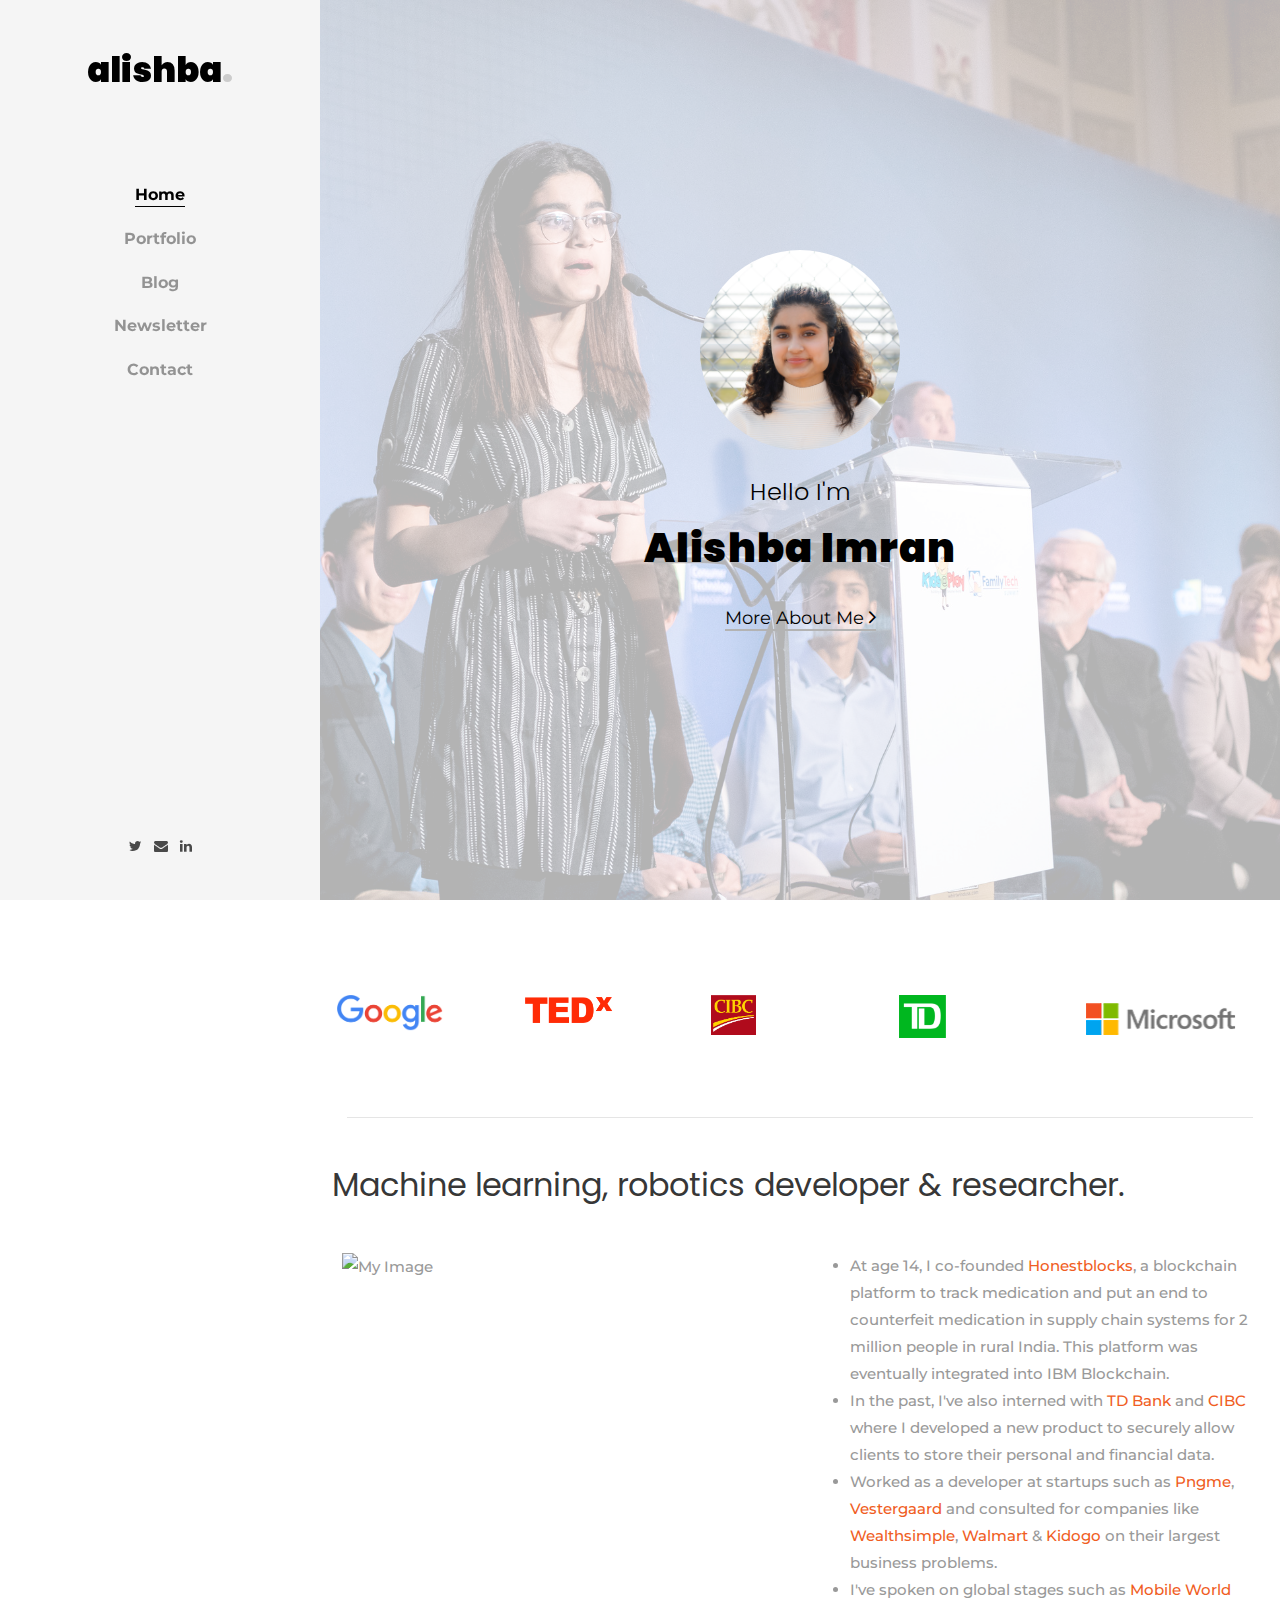
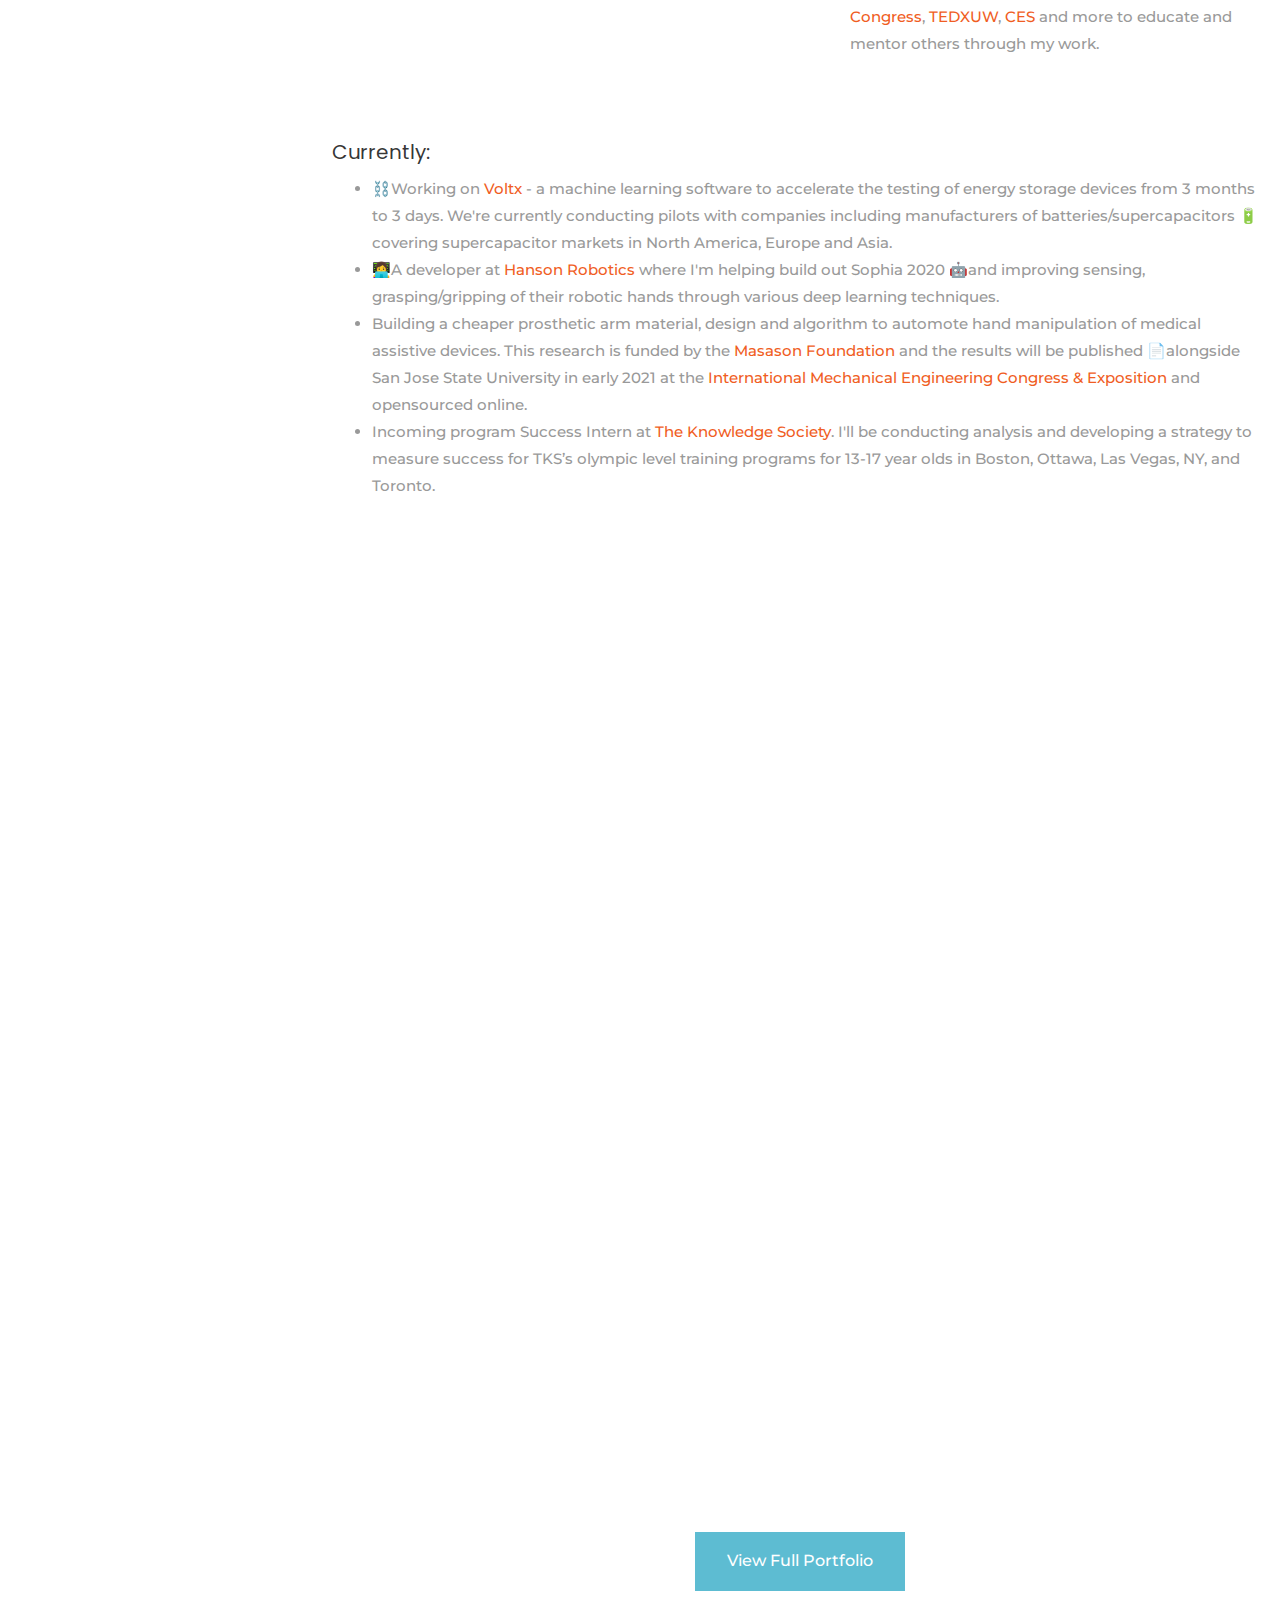
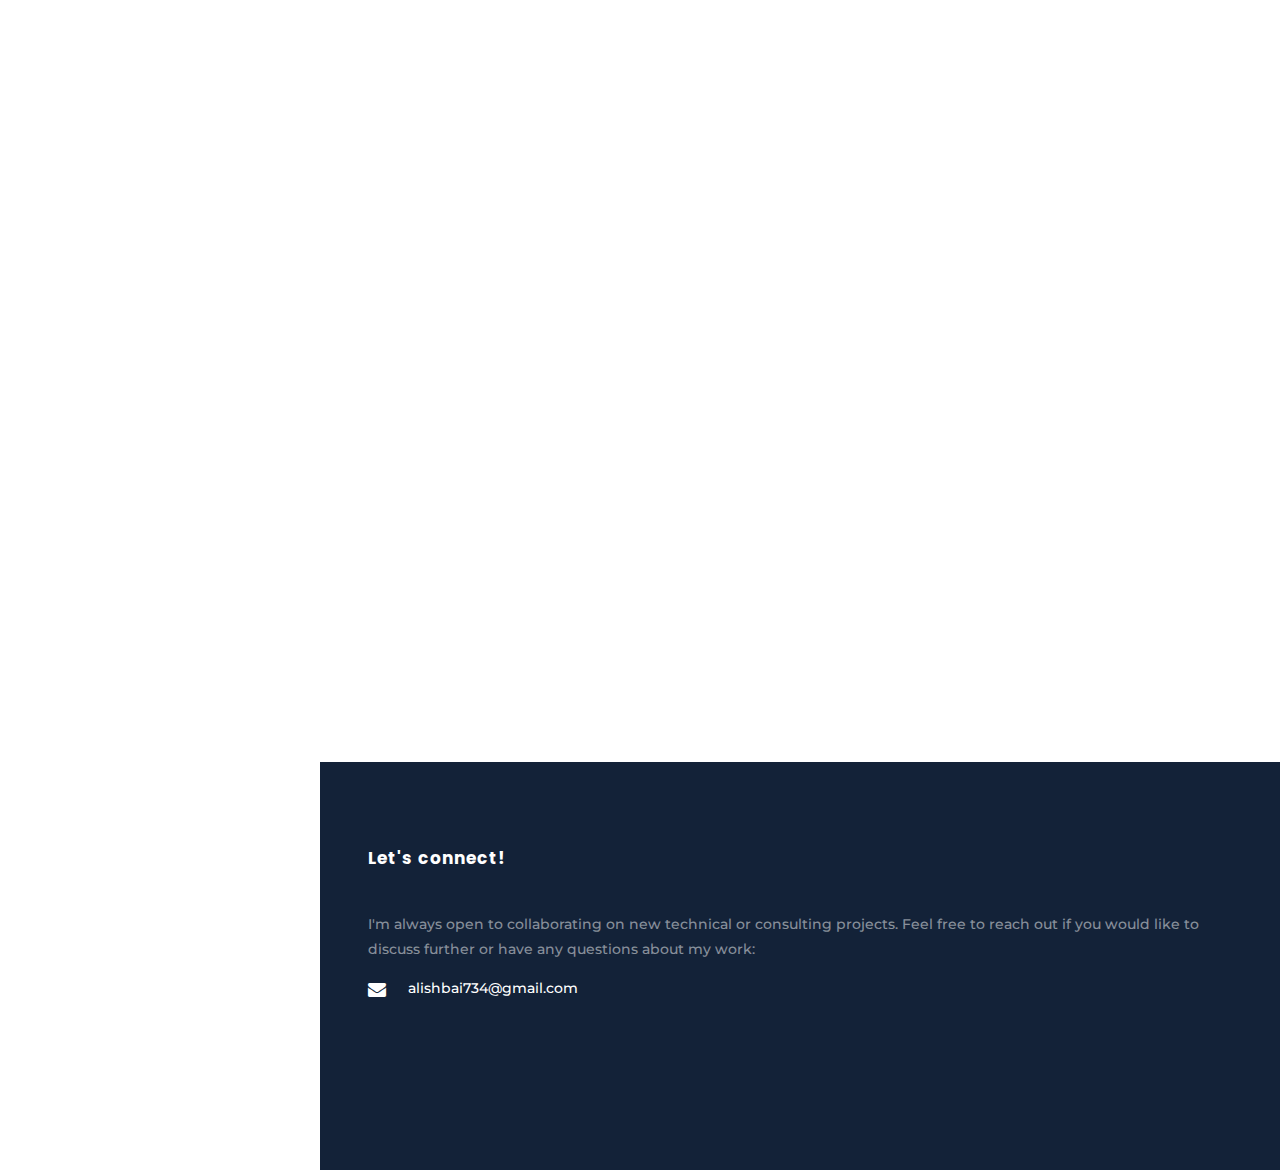
==== commit 24cf7c2c: "Update index.html" ====
--- a/index.html
+++ b/index.html
@@ -184,12 +184,10 @@
 
 <div class="row">
 	<div>
-					<h2 class="mb-4">Innovator with a passion for technology & social impact.</h2>
+					<h2 class="mb-4">Machine learning, robotics developer & researcher.</h2>
 				</div>
 
 		<div>
-
-					<h5>I'm a machine learning, robotics and blockchain developer/researcher. </h5>
 
 				</div>
 
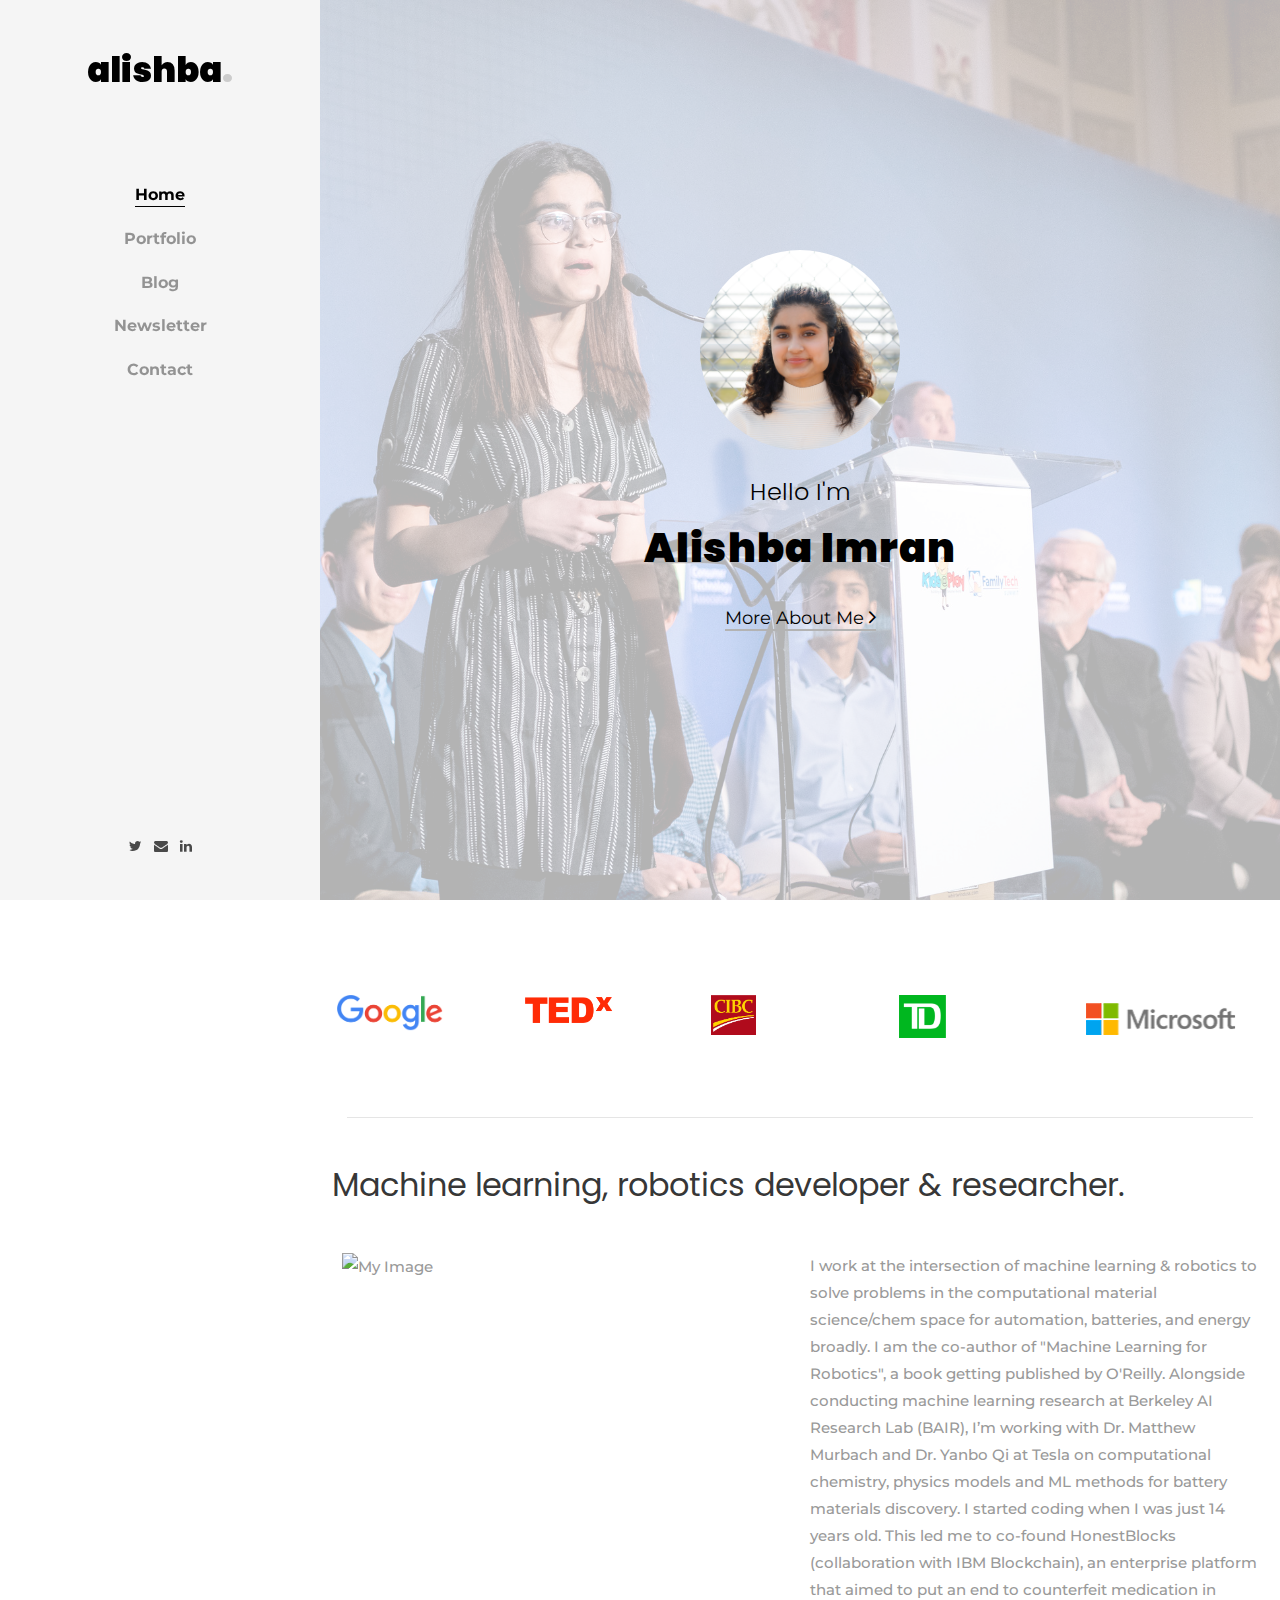
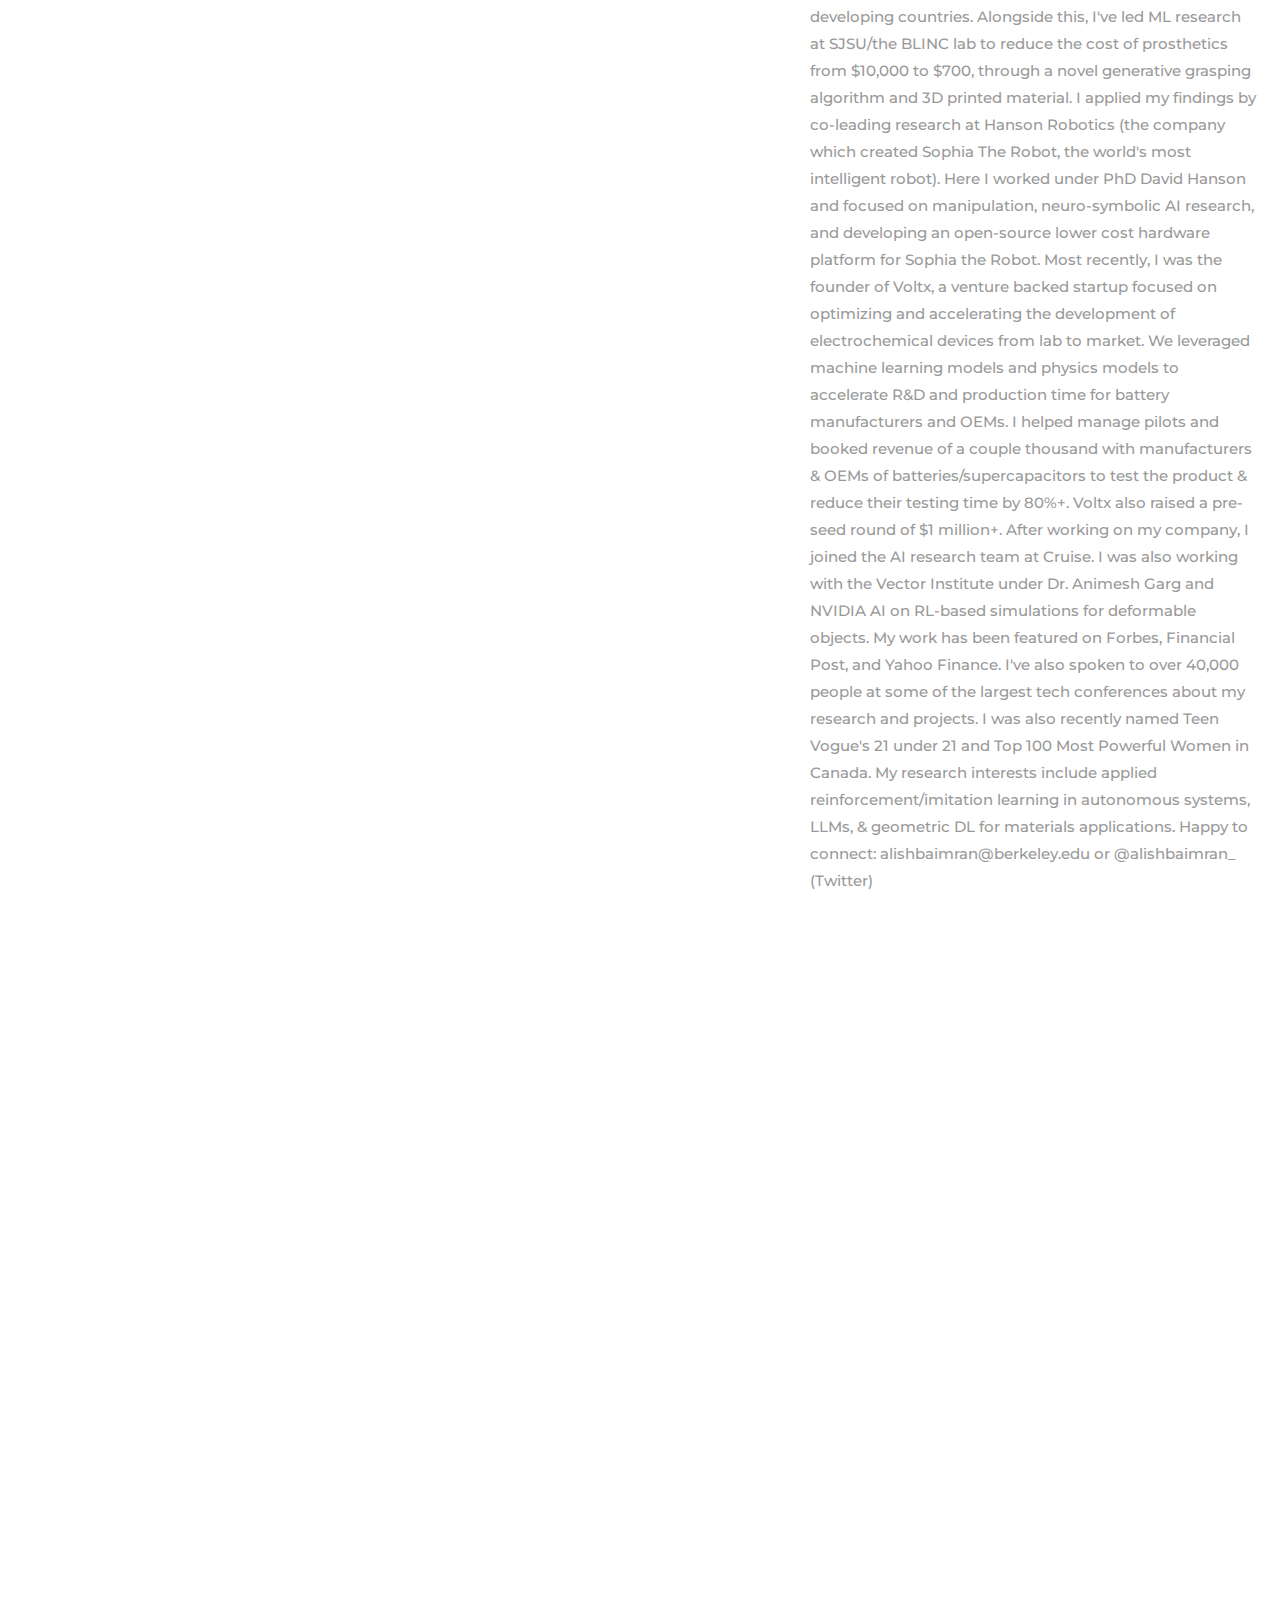
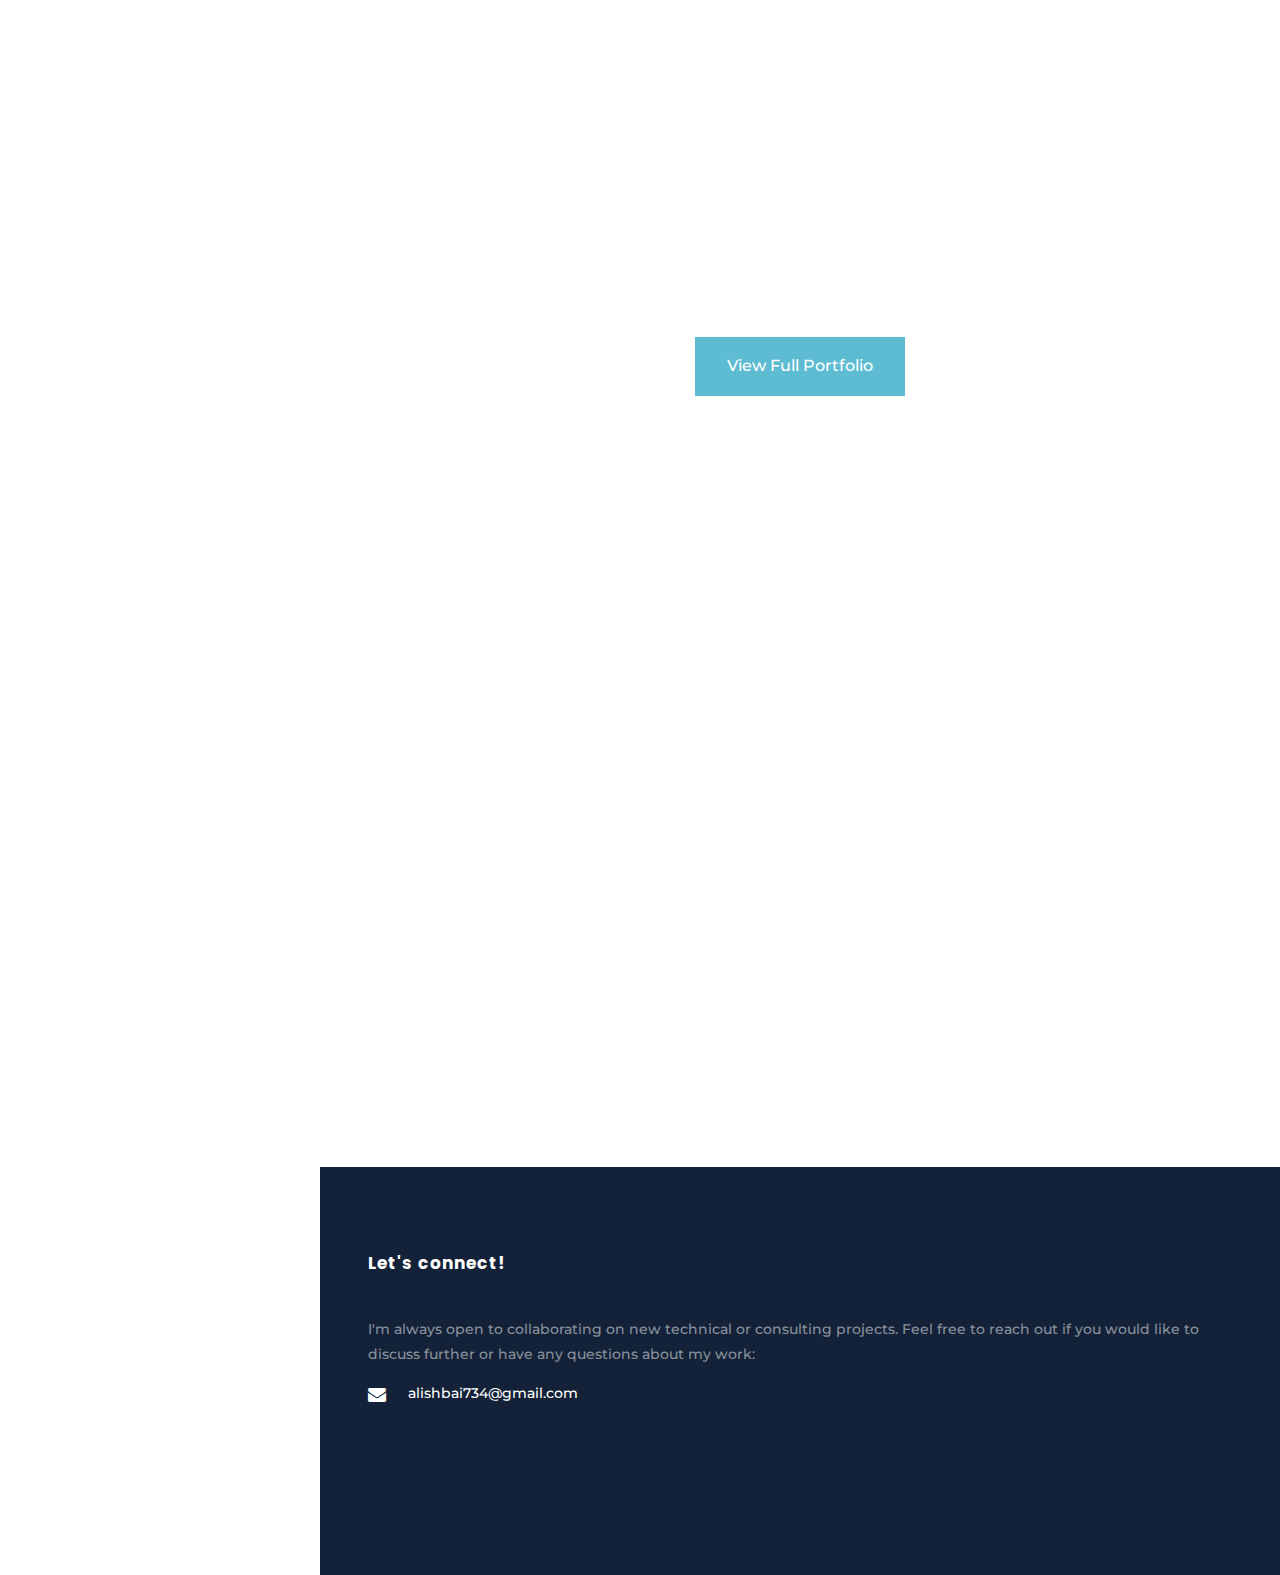
==== commit 51d6ac12: "Update index.html" ====
--- a/index.html
+++ b/index.html
@@ -200,12 +200,17 @@
 								<img src="images/headshot22.jpg" alt="My Image" class="img-fluid">
 						</div>
 						<div class="column1">
-								<ul>
-										<li>At age 14, I co-founded <a href="http://honestblocks.info/">Honestblocks</a>, a blockchain platform to track medication and put an end to counterfeit medication in supply chain systems for 2 million people in rural India. This platform was eventually integrated into IBM Blockchain.</li>
-										<li>In the past, I've also interned with <a href="https://www.td.com/us/en/personal-banking/">TD Bank</a> and <a href="https://www.cibc.com/en/about-cibc.html">CIBC</a> where I developed a new product to securely allow clients to store their personal and financial data.</li>
-										<li>Worked as a developer at startups such as <a href="http://pngme.com/">Pngme</a>, <a href="https://www.vestergaard.com/">Vestergaard</a> and consulted for companies like <a href="https://www.wealthsimple.com/en-ca/">Wealthsimple</a>, <a href="https://careers.walmart.com/technology/technology-software-development/walmart-labs">Walmart</a> & <a href="https://www.kidogo.co/">Kidogo</a> on their largest business problems.</li>
-										<li>I've spoken on global stages such as <a href="https://www.mwcbarcelona.com/">Mobile World Congress</a>, <a href="https://tedxuw.com/">TEDXUW</a>, <a href="https://www.ces.tech/About-CES.aspx">CES</a> and more to educate and mentor others through my work. </li>
-									  </ul>  	
+							<p>I work at the intersection of machine learning & robotics to solve problems in the computational material science/chem space for automation, batteries, and energy broadly. I am the co-author of "Machine Learning for Robotics", a book getting published by O'Reilly. 
+
+Alongside conducting machine learning research at Berkeley AI Research Lab (BAIR), I’m working with Dr. Matthew Murbach and Dr. Yanbo Qi at Tesla on computational chemistry, physics models and ML methods for battery materials discovery.
+
+I started coding when I was just 14 years old. This led me to co-found HonestBlocks (collaboration with IBM Blockchain), an enterprise platform that aimed to put an end to counterfeit medication in developing countries. Alongside this, I've led ML research at SJSU/the BLINC lab to reduce the cost of prosthetics from $10,000 to $700, through a novel generative grasping algorithm and 3D printed material. I applied my findings by co-leading research at Hanson Robotics (the company which created Sophia The Robot, the world's most intelligent robot). Here I worked under PhD David Hanson and focused on manipulation, neuro-symbolic AI research, and developing an open-source lower cost hardware platform for Sophia the Robot. 
+
+Most recently, I was the founder of Voltx, a venture backed startup focused on optimizing and accelerating the development of electrochemical devices from lab to market. We leveraged machine learning models and physics models to accelerate R&D and production time for battery manufacturers and OEMs. I helped manage pilots and booked revenue of a couple thousand with manufacturers & OEMs of batteries/supercapacitors to test the product & reduce their testing time by 80%+. Voltx also raised a pre-seed round of $1 million+. After working on my company, I joined the AI research team at Cruise. I was also working with the Vector Institute under Dr. Animesh Garg and NVIDIA AI on RL-based simulations for deformable objects.
+
+My work has been featured on Forbes, Financial Post, and Yahoo Finance. I've also spoken to over 40,000 people at some of the largest tech conferences about my research and projects. I was also recently named Teen Vogue's 21 under 21 and Top 100 Most Powerful Women in Canada. 
+
+My research interests include applied reinforcement/imitation learning in autonomous systems, LLMs, & geometric DL for materials applications. Happy to connect: alishbaimran@berkeley.edu or @alishbaimran_ (Twitter) </p>	
 						</div>
 					  </div>
 					
@@ -216,16 +221,6 @@
 		   <br>
 		   <br>
 		
-				<div >
-				<h5>Currently: </h5>
-				<ul>
-					<li>⛓️Working on <a href="http://voltx.org/">Voltx</a> - a machine learning software to accelerate the testing of energy storage devices from 3 months to 3 days. We're currently conducting pilots with companies including manufacturers of batteries/supercapacitors 🔋covering supercapacitor markets in North America, Europe and Asia.</li>
-					<li>👩‍💻A developer at <a href="https://www.hansonrobotics.com/">Hanson Robotics</a> where I'm helping build out Sophia 2020 🤖and improving sensing, grasping/gripping of their robotic hands through various deep learning techniques. </li>
-					<li>Building a cheaper prosthetic arm material, design and algorithm to automote hand manipulation of medical assistive devices. This research is funded by the <a href="https://masason-foundation.org/en/">Masason Foundation</a> and the results will be published 📄alongside San Jose State University in early 2021 at the <a href="https://event.asme.org/IMECE">International Mechanical Engineering Congress & Exposition</a> and opensourced online.</li>
-					<li>Incoming program Success Intern at <a href="https://tks.world/">The Knowledge Society</a>. I'll be conducting analysis and developing a strategy to measure success for TKS’s olympic level training programs for 13-17 year olds in Boston, Ottawa, Las Vegas, NY, and Toronto.</li>
-				  </ul>  
-				</h5>
-			</div>
     	<div class="container">
 
 
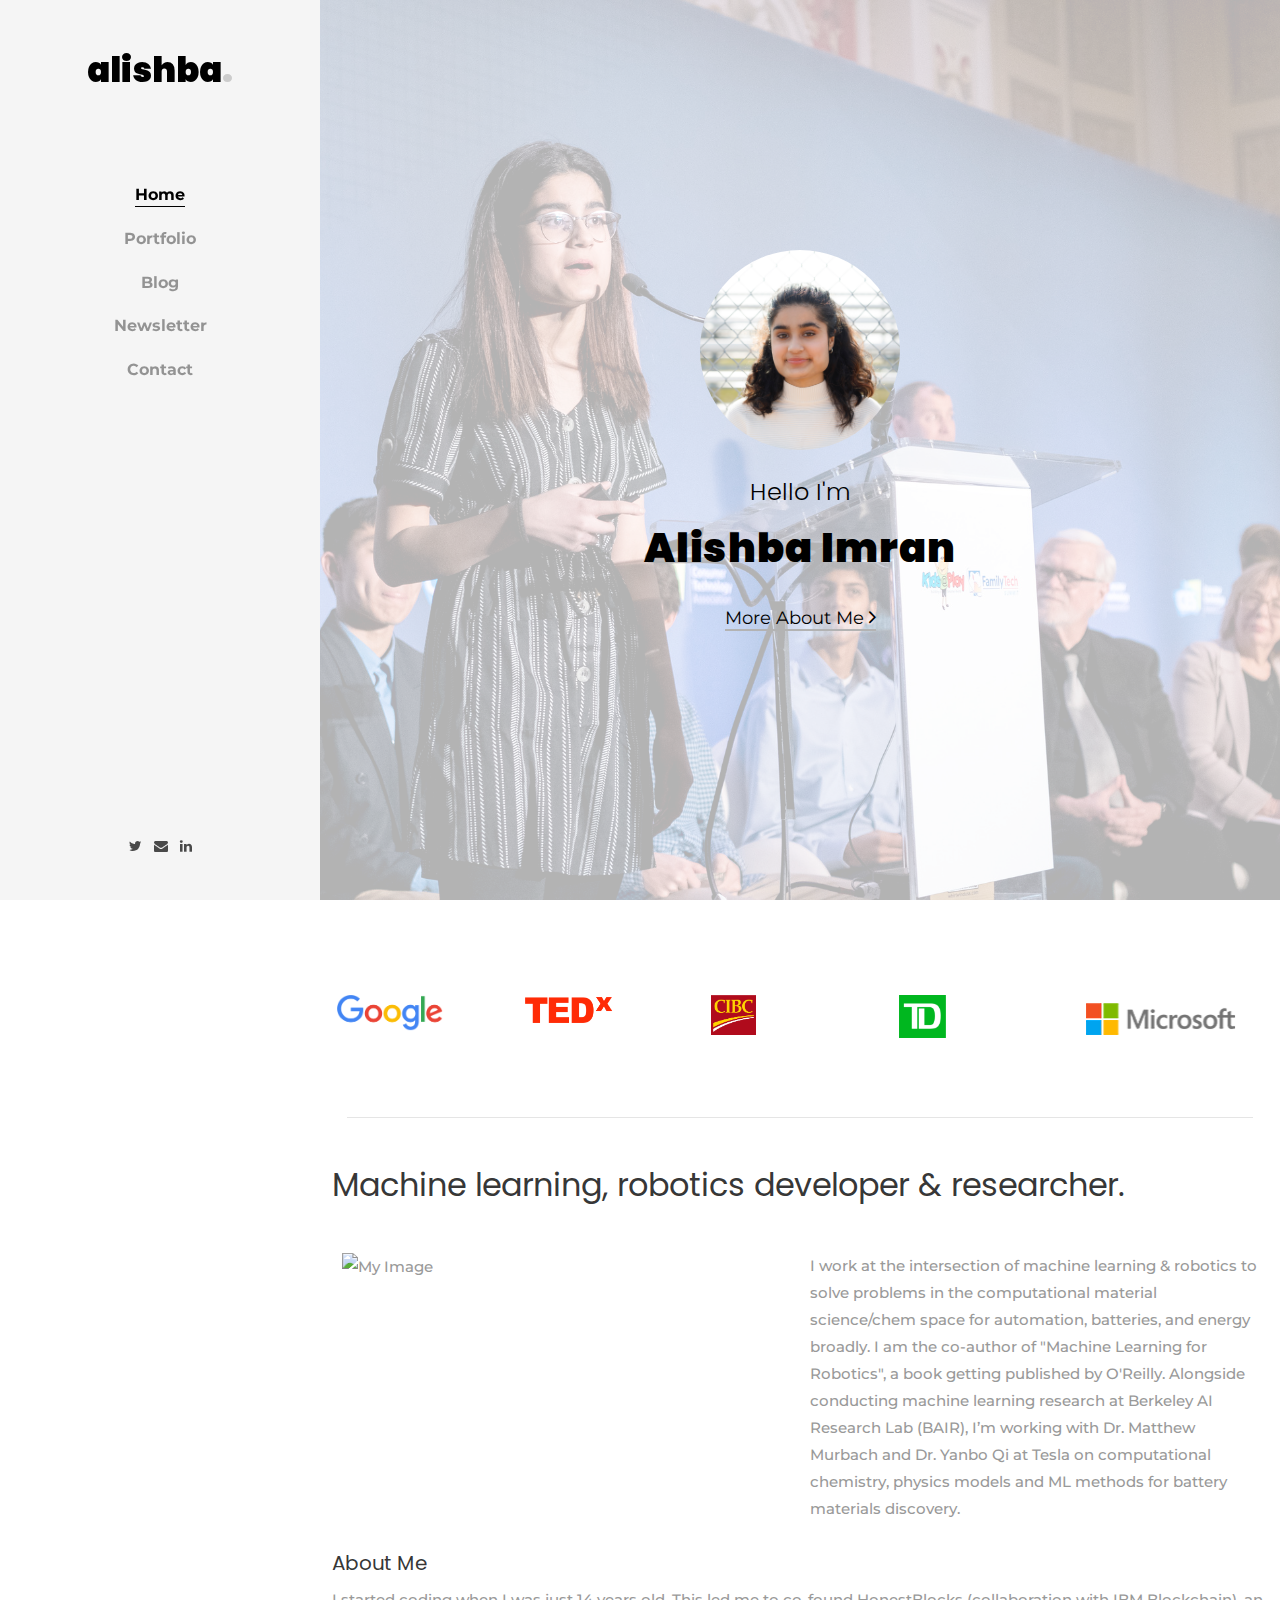
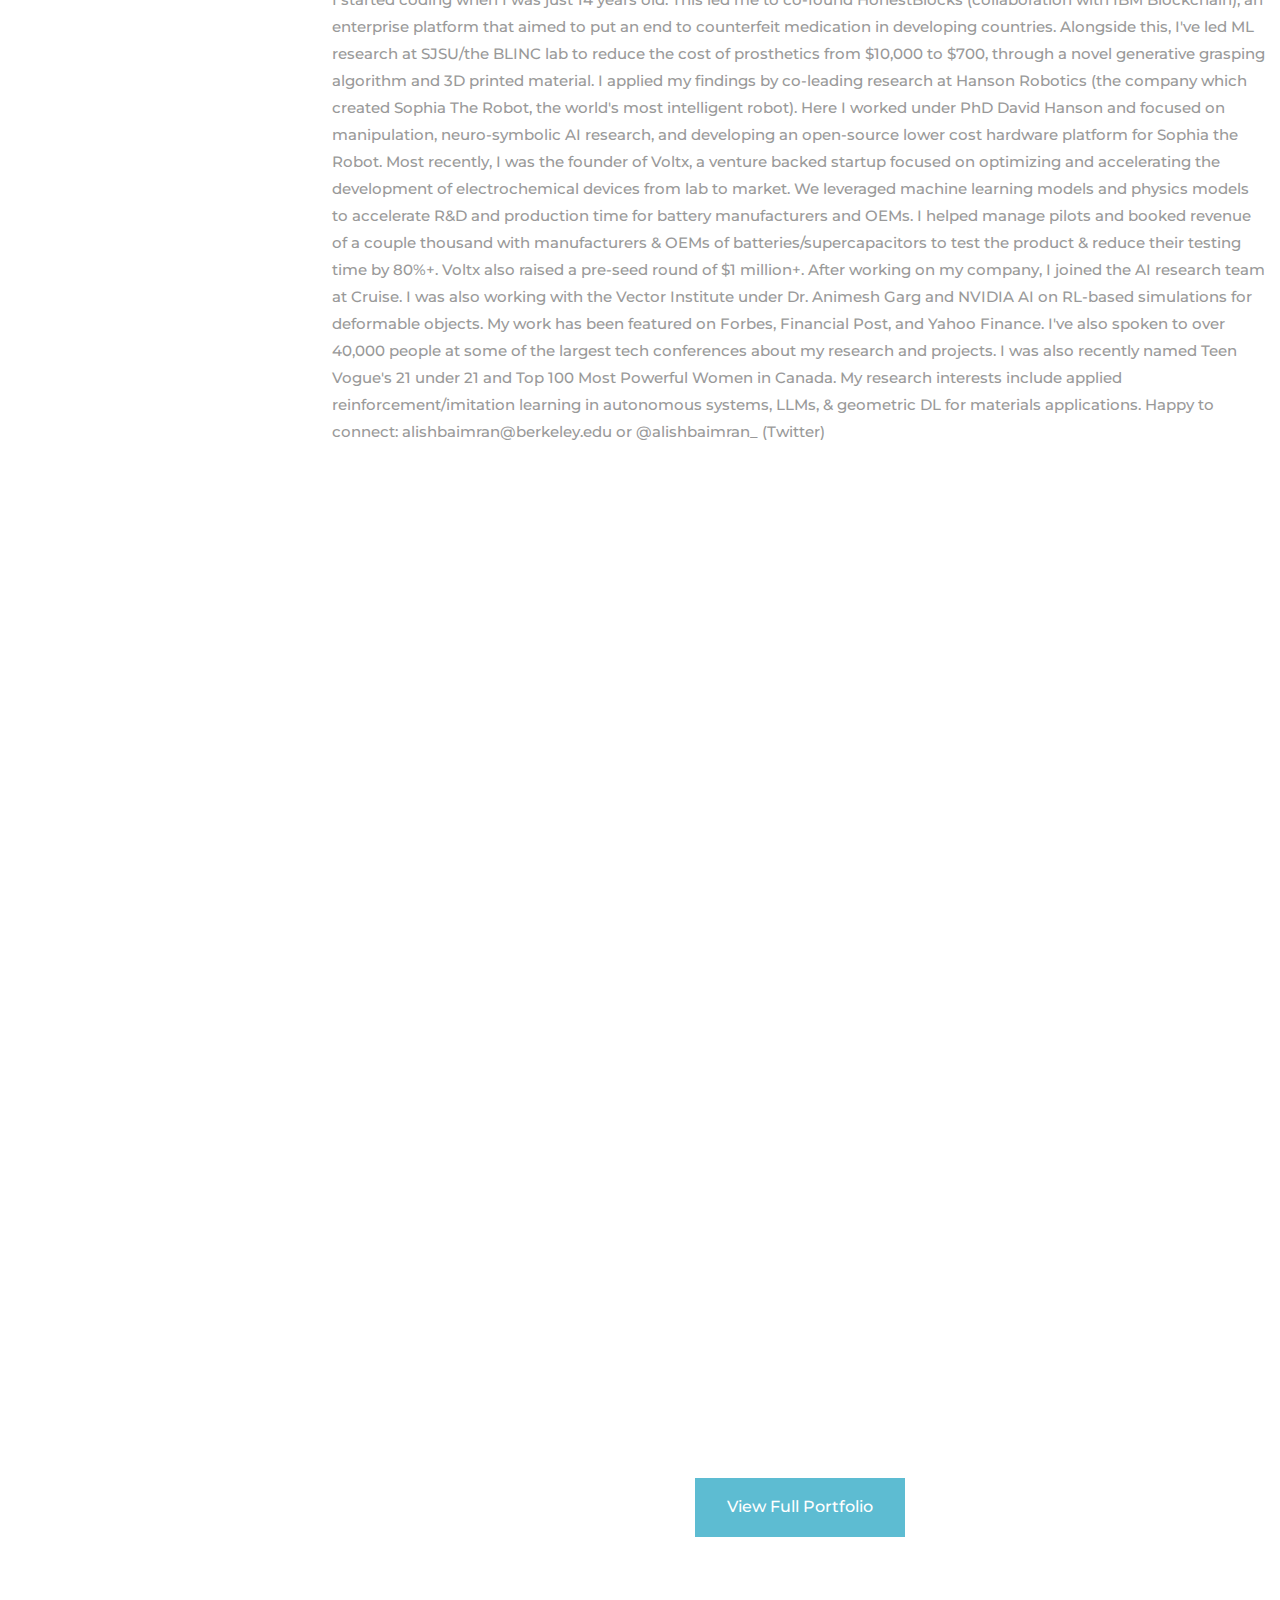
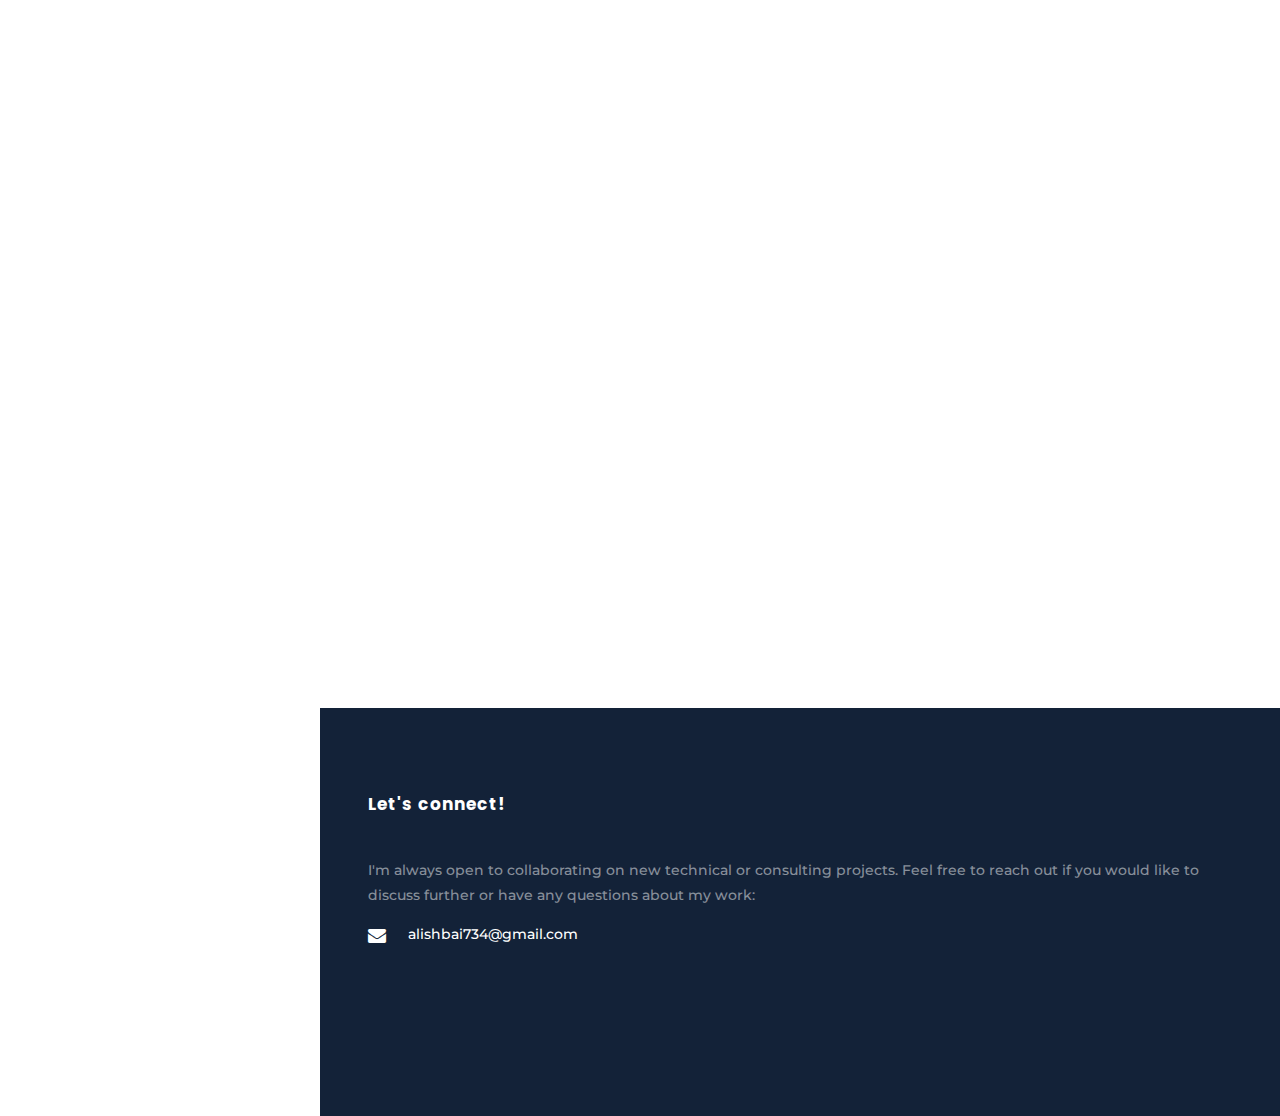
==== commit 5eecd0d8: "Update index.html" ====
--- a/index.html
+++ b/index.html
@@ -203,19 +203,22 @@
 							<p>I work at the intersection of machine learning & robotics to solve problems in the computational material science/chem space for automation, batteries, and energy broadly. I am the co-author of "Machine Learning for Robotics", a book getting published by O'Reilly. 
 
 Alongside conducting machine learning research at Berkeley AI Research Lab (BAIR), I’m working with Dr. Matthew Murbach and Dr. Yanbo Qi at Tesla on computational chemistry, physics models and ML methods for battery materials discovery.
-
-I started coding when I was just 14 years old. This led me to co-found HonestBlocks (collaboration with IBM Blockchain), an enterprise platform that aimed to put an end to counterfeit medication in developing countries. Alongside this, I've led ML research at SJSU/the BLINC lab to reduce the cost of prosthetics from $10,000 to $700, through a novel generative grasping algorithm and 3D printed material. I applied my findings by co-leading research at Hanson Robotics (the company which created Sophia The Robot, the world's most intelligent robot). Here I worked under PhD David Hanson and focused on manipulation, neuro-symbolic AI research, and developing an open-source lower cost hardware platform for Sophia the Robot. 
-
-Most recently, I was the founder of Voltx, a venture backed startup focused on optimizing and accelerating the development of electrochemical devices from lab to market. We leveraged machine learning models and physics models to accelerate R&D and production time for battery manufacturers and OEMs. I helped manage pilots and booked revenue of a couple thousand with manufacturers & OEMs of batteries/supercapacitors to test the product & reduce their testing time by 80%+. Voltx also raised a pre-seed round of $1 million+. After working on my company, I joined the AI research team at Cruise. I was also working with the Vector Institute under Dr. Animesh Garg and NVIDIA AI on RL-based simulations for deformable objects.
-
-My work has been featured on Forbes, Financial Post, and Yahoo Finance. I've also spoken to over 40,000 people at some of the largest tech conferences about my research and projects. I was also recently named Teen Vogue's 21 under 21 and Top 100 Most Powerful Women in Canada. 
-
-My research interests include applied reinforcement/imitation learning in autonomous systems, LLMs, & geometric DL for materials applications. Happy to connect: alishbaimran@berkeley.edu or @alishbaimran_ (Twitter) </p>	
+</p>	
 						</div>
 					  </div>
 					
 
-			
+			<div>
+				<h5>About Me</h5>
+				<p>
+I started coding when I was just 14 years old. This led me to co-found HonestBlocks (collaboration with IBM Blockchain), an enterprise platform that aimed to put an end to counterfeit medication in developing countries. Alongside this, I've led ML research at SJSU/the BLINC lab to reduce the cost of prosthetics from $10,000 to $700, through a novel generative grasping algorithm and 3D printed material. I applied my findings by co-leading research at Hanson Robotics (the company which created Sophia The Robot, the world's most intelligent robot). Here I worked under PhD David Hanson and focused on manipulation, neuro-symbolic AI research, and developing an open-source lower cost hardware platform for Sophia the Robot. 
+
+Most recently, I was the founder of Voltx, a venture backed startup focused on optimizing and accelerating the development of electrochemical devices from lab to market. We leveraged machine learning models and physics models to accelerate R&D and production time for battery manufacturers and OEMs. I helped manage pilots and booked revenue of a couple thousand with manufacturers & OEMs of batteries/supercapacitors to test the product & reduce their testing time by 80%+. Voltx also raised a pre-seed round of $1 million+. After working on my company, I joined the AI research team at Cruise. I was also working with the Vector Institute under Dr. Animesh Garg and NVIDIA AI on RL-based simulations for deformable objects.
+
+My work has been featured on Forbes, Financial Post, and Yahoo Finance. I've also spoken to over 40,000 people at some of the largest tech conferences about my research and projects. I was also recently named Teen Vogue's 21 under 21 and Top 100 Most Powerful Women in Canada. 
+
+My research interests include applied reinforcement/imitation learning in autonomous systems, LLMs, & geometric DL for materials applications. Happy to connect: alishbaimran@berkeley.edu or @alishbaimran_ (Twitter) </p>
+			</div>
 							
 				
 		   <br>
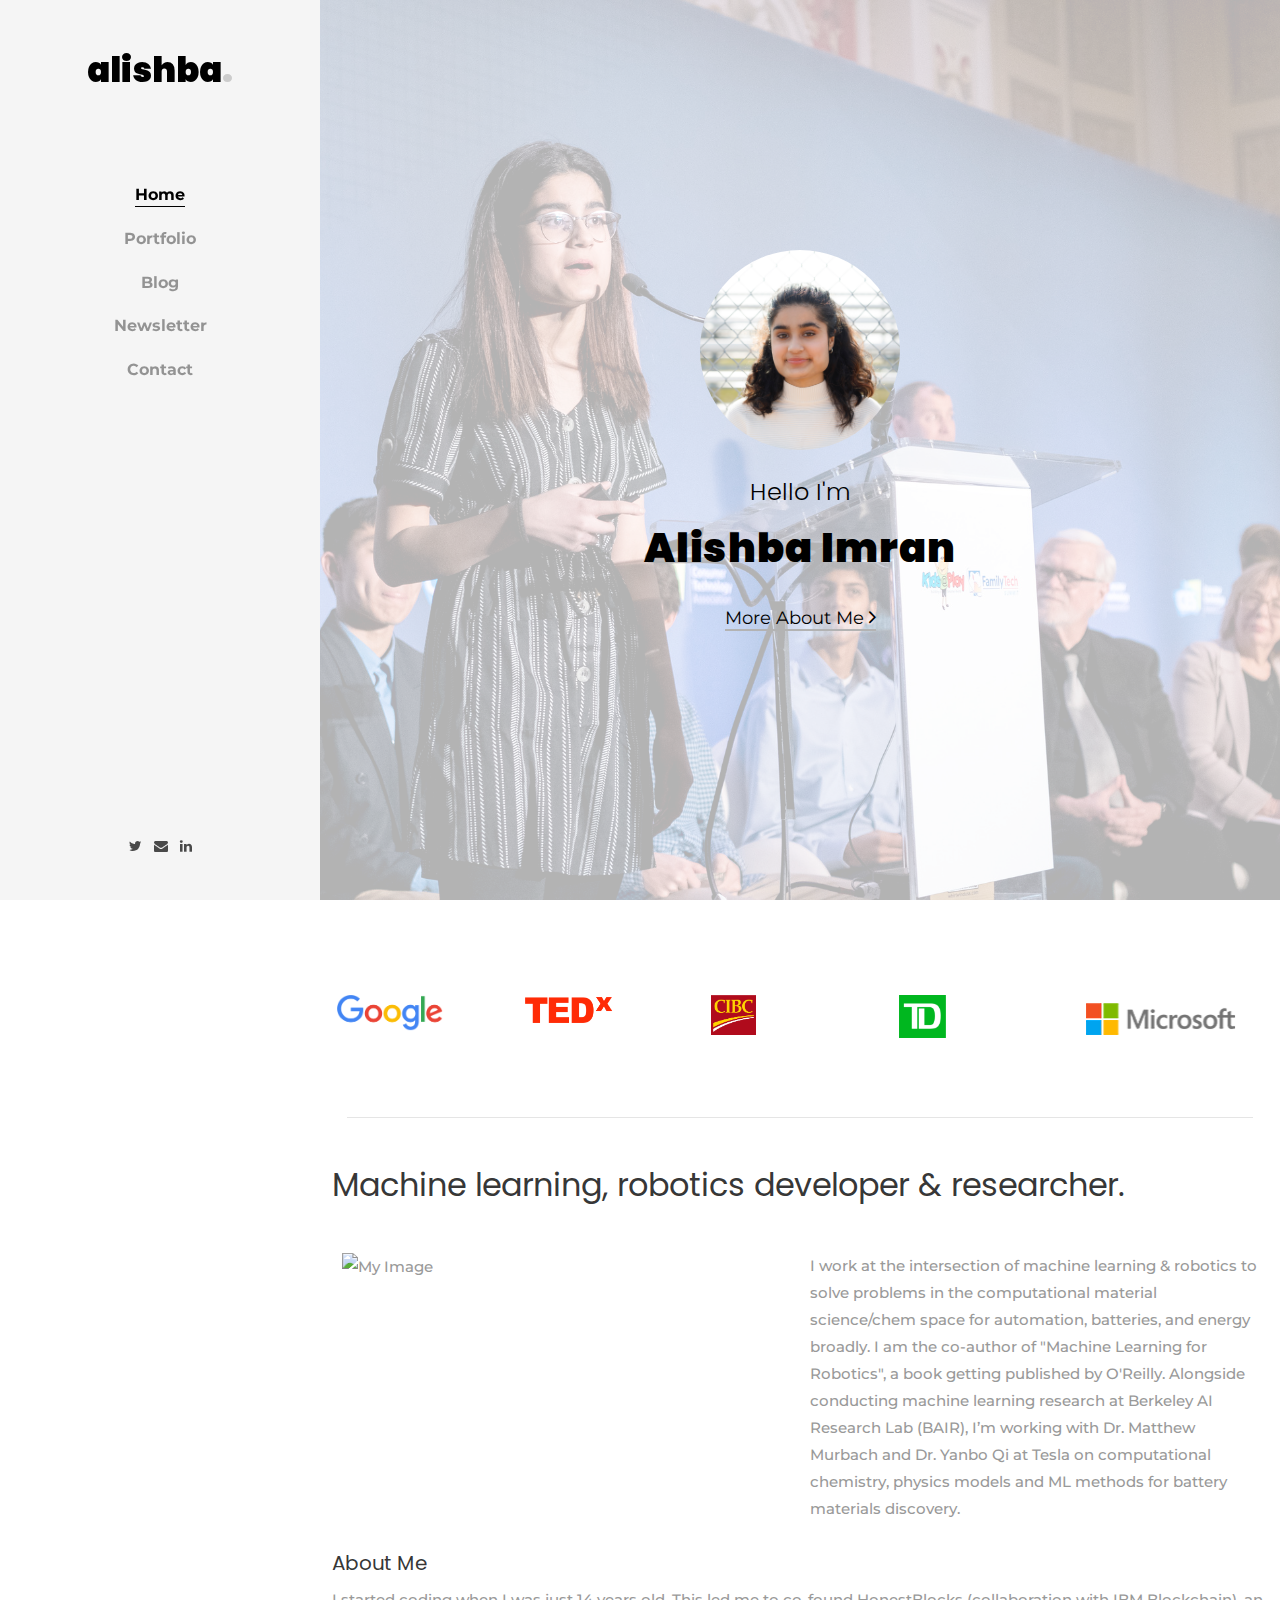
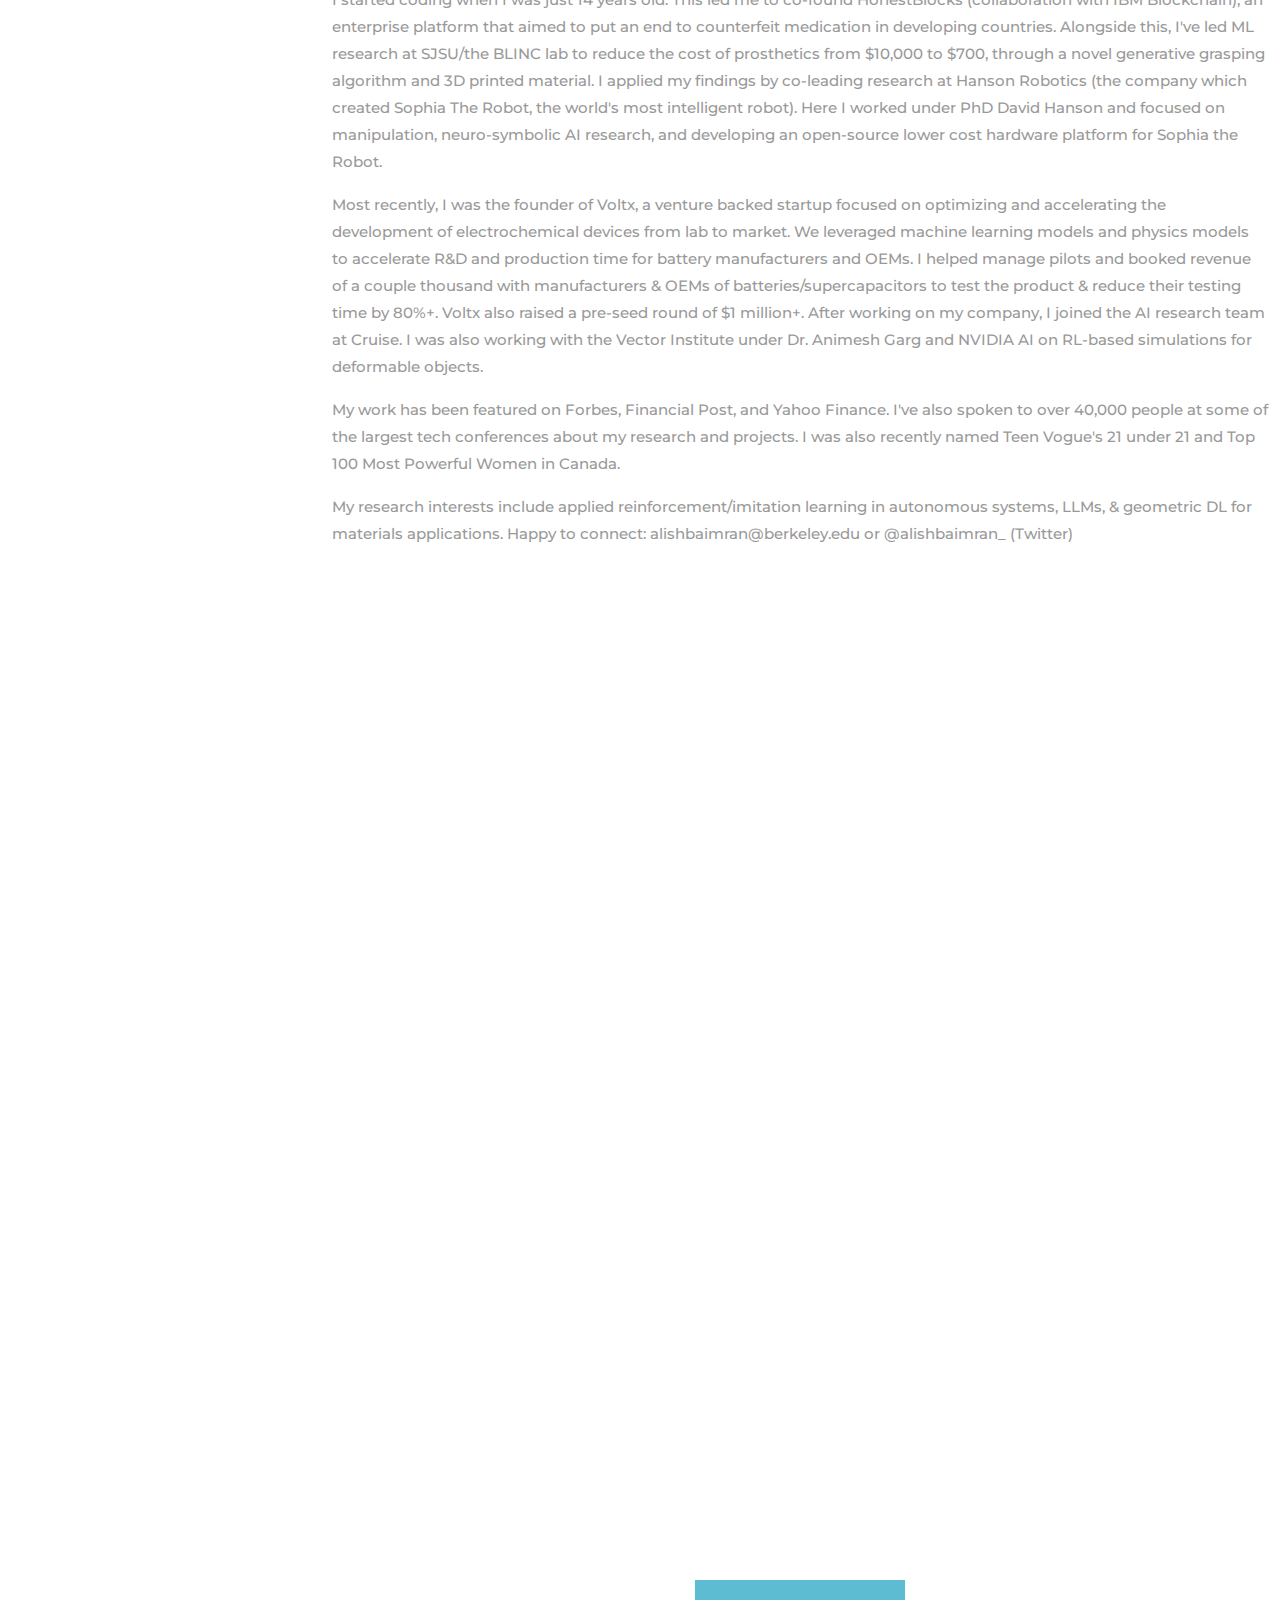
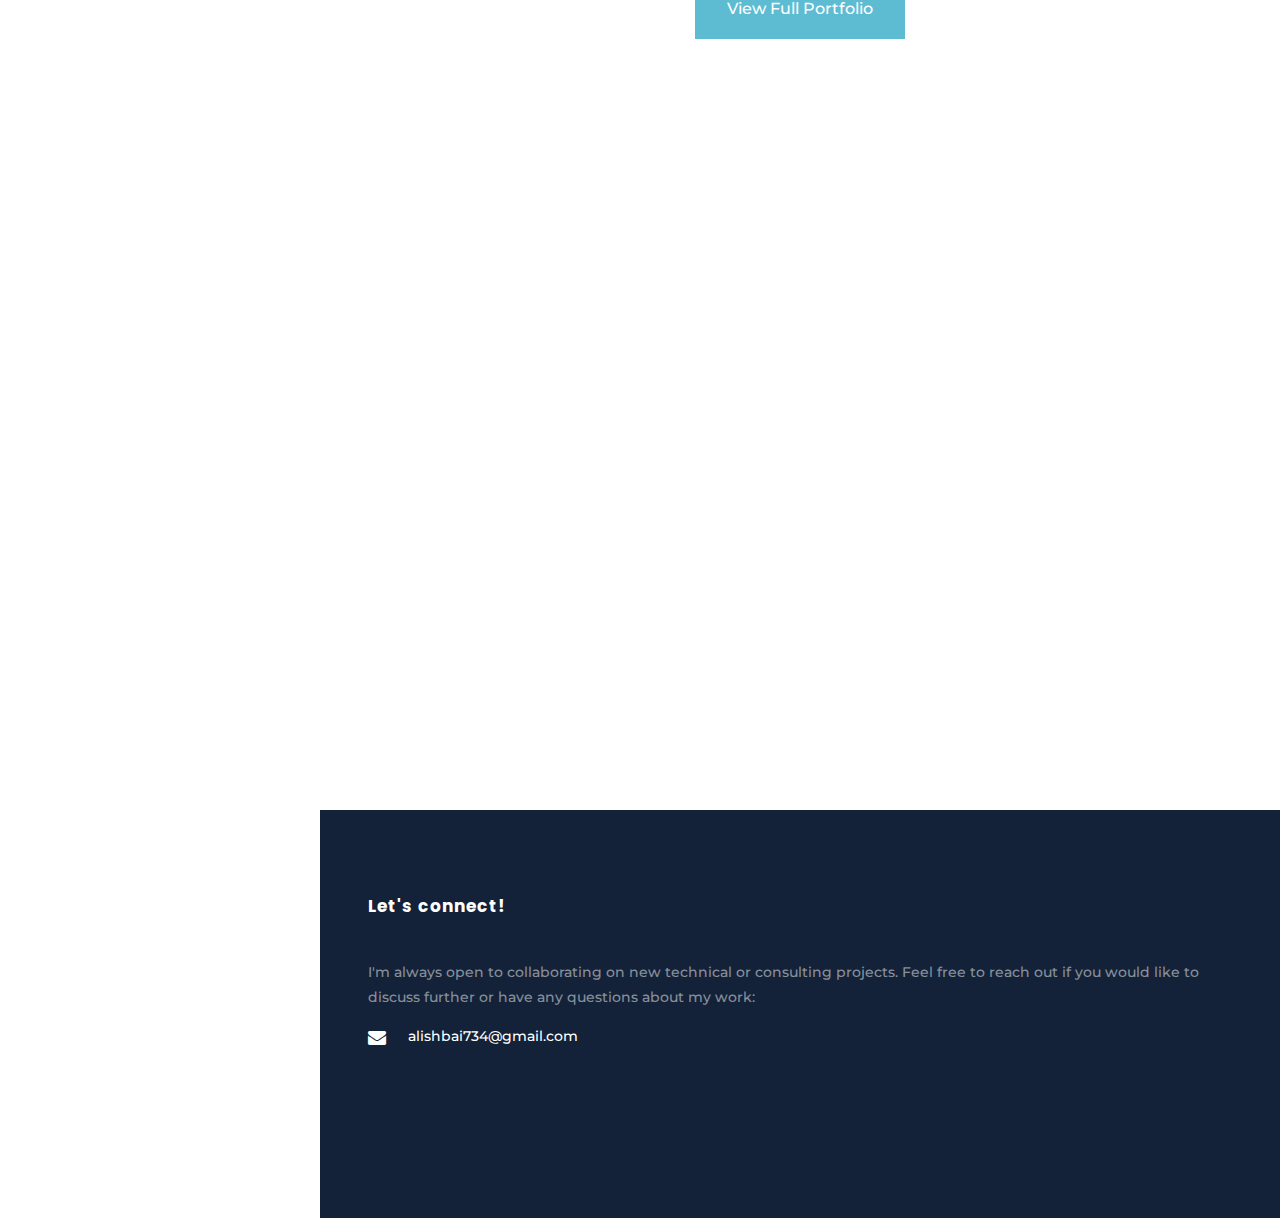
==== commit 1d858206: "Update index.html" ====
--- a/index.html
+++ b/index.html
@@ -213,11 +213,16 @@
 				<p>
 I started coding when I was just 14 years old. This led me to co-found HonestBlocks (collaboration with IBM Blockchain), an enterprise platform that aimed to put an end to counterfeit medication in developing countries. Alongside this, I've led ML research at SJSU/the BLINC lab to reduce the cost of prosthetics from $10,000 to $700, through a novel generative grasping algorithm and 3D printed material. I applied my findings by co-leading research at Hanson Robotics (the company which created Sophia The Robot, the world's most intelligent robot). Here I worked under PhD David Hanson and focused on manipulation, neuro-symbolic AI research, and developing an open-source lower cost hardware platform for Sophia the Robot. 
 
+<p></p>
+					
 Most recently, I was the founder of Voltx, a venture backed startup focused on optimizing and accelerating the development of electrochemical devices from lab to market. We leveraged machine learning models and physics models to accelerate R&D and production time for battery manufacturers and OEMs. I helped manage pilots and booked revenue of a couple thousand with manufacturers & OEMs of batteries/supercapacitors to test the product & reduce their testing time by 80%+. Voltx also raised a pre-seed round of $1 million+. After working on my company, I joined the AI research team at Cruise. I was also working with the Vector Institute under Dr. Animesh Garg and NVIDIA AI on RL-based simulations for deformable objects.
 
+				<p> </p>
 My work has been featured on Forbes, Financial Post, and Yahoo Finance. I've also spoken to over 40,000 people at some of the largest tech conferences about my research and projects. I was also recently named Teen Vogue's 21 under 21 and Top 100 Most Powerful Women in Canada. 
 
+				<p></p>
 My research interests include applied reinforcement/imitation learning in autonomous systems, LLMs, & geometric DL for materials applications. Happy to connect: alishbaimran@berkeley.edu or @alishbaimran_ (Twitter) </p>
+			
 			</div>
 							
 				
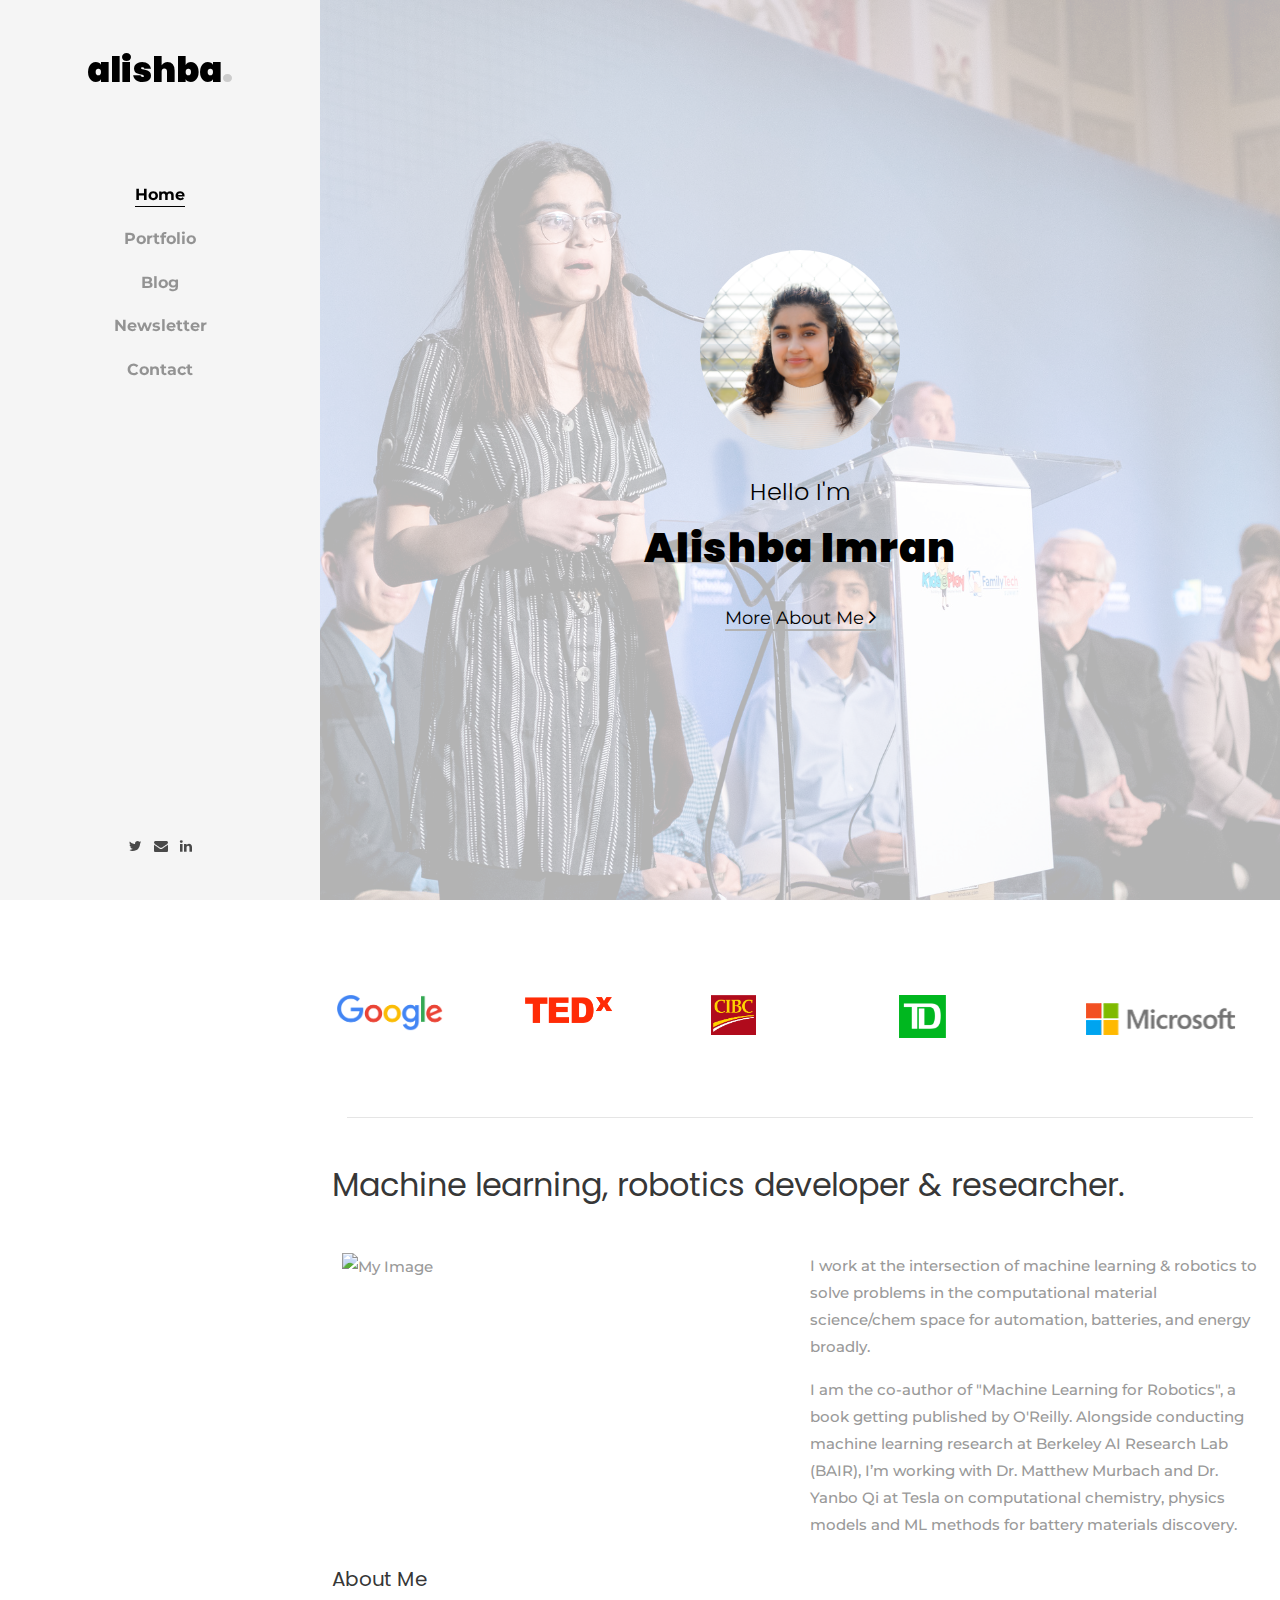
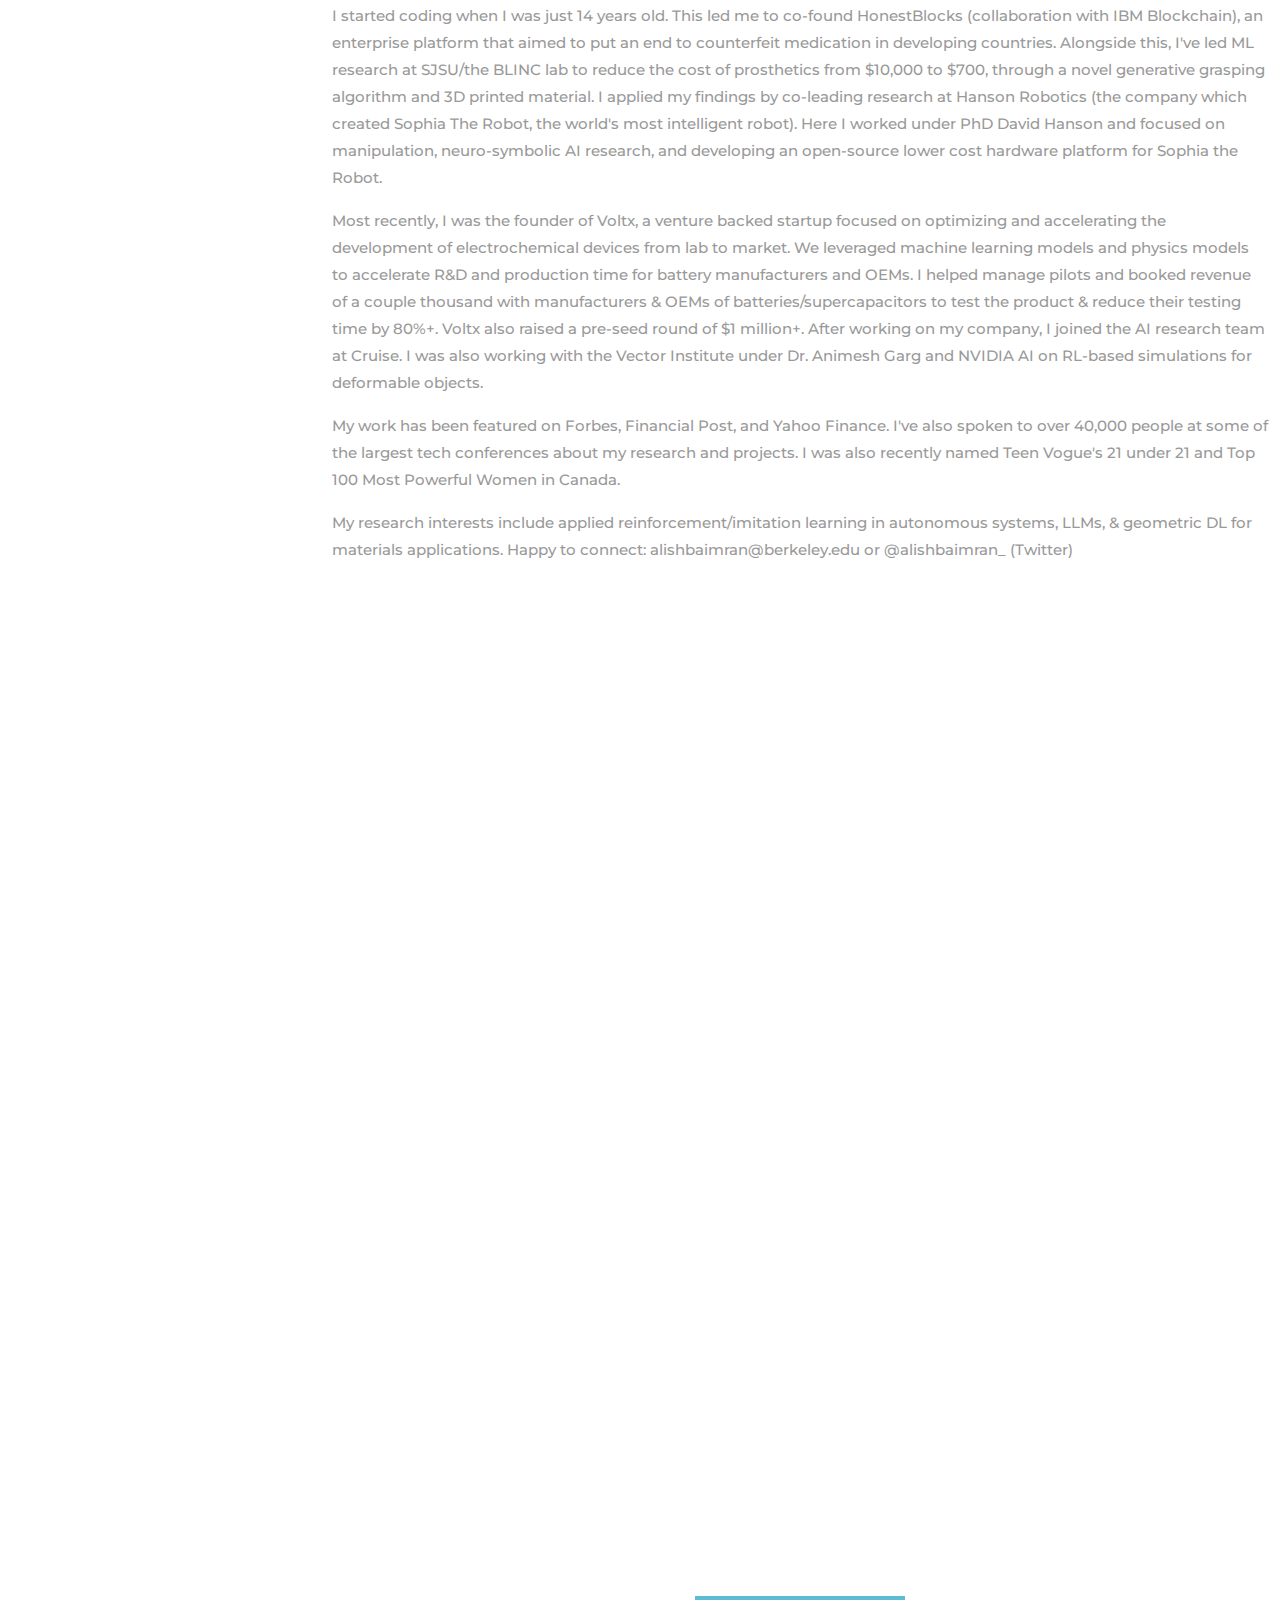
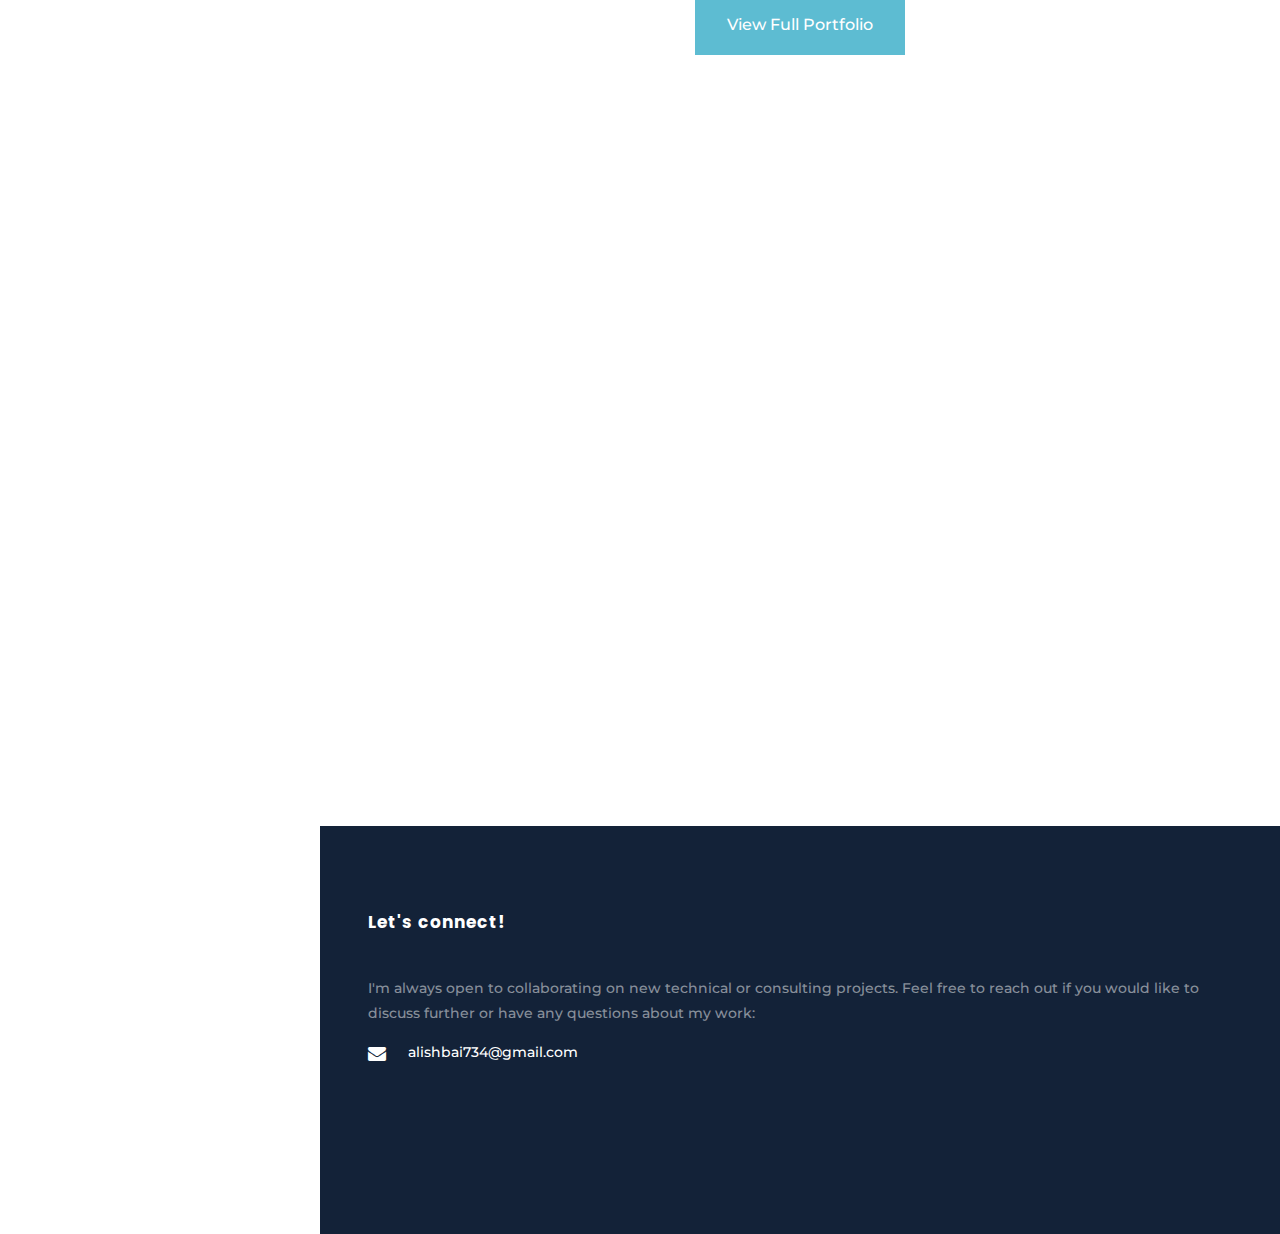
==== commit 6dbebbc6: "Update index.html" ====
--- a/index.html
+++ b/index.html
@@ -200,7 +200,10 @@
 								<img src="images/headshot22.jpg" alt="My Image" class="img-fluid">
 						</div>
 						<div class="column1">
-							<p>I work at the intersection of machine learning & robotics to solve problems in the computational material science/chem space for automation, batteries, and energy broadly. I am the co-author of "Machine Learning for Robotics", a book getting published by O'Reilly. 
+							<p>I work at the intersection of machine learning & robotics to solve problems in the computational material science/chem space for automation, batteries, and energy broadly. 
+								<p></p>
+							
+								I am the co-author of "Machine Learning for Robotics", a book getting published by O'Reilly. 
 
 Alongside conducting machine learning research at Berkeley AI Research Lab (BAIR), I’m working with Dr. Matthew Murbach and Dr. Yanbo Qi at Tesla on computational chemistry, physics models and ML methods for battery materials discovery.
 </p>	
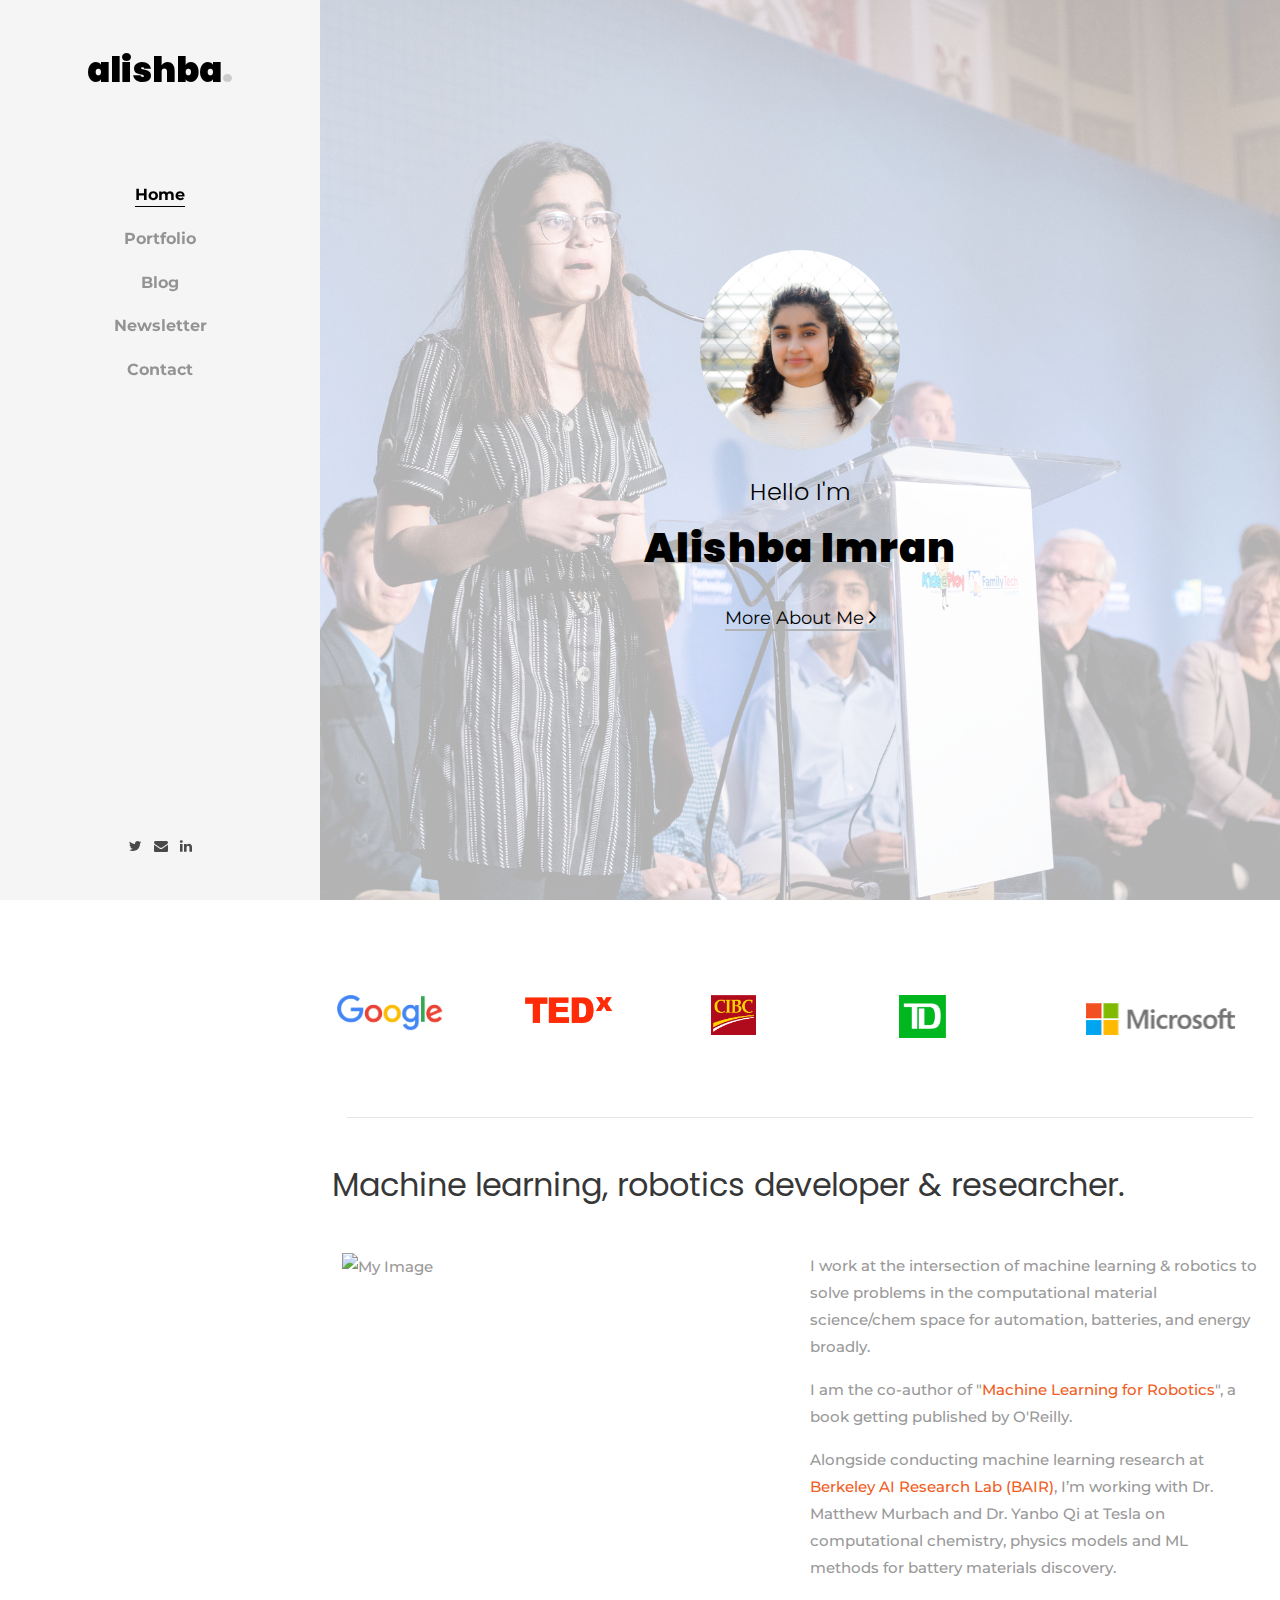
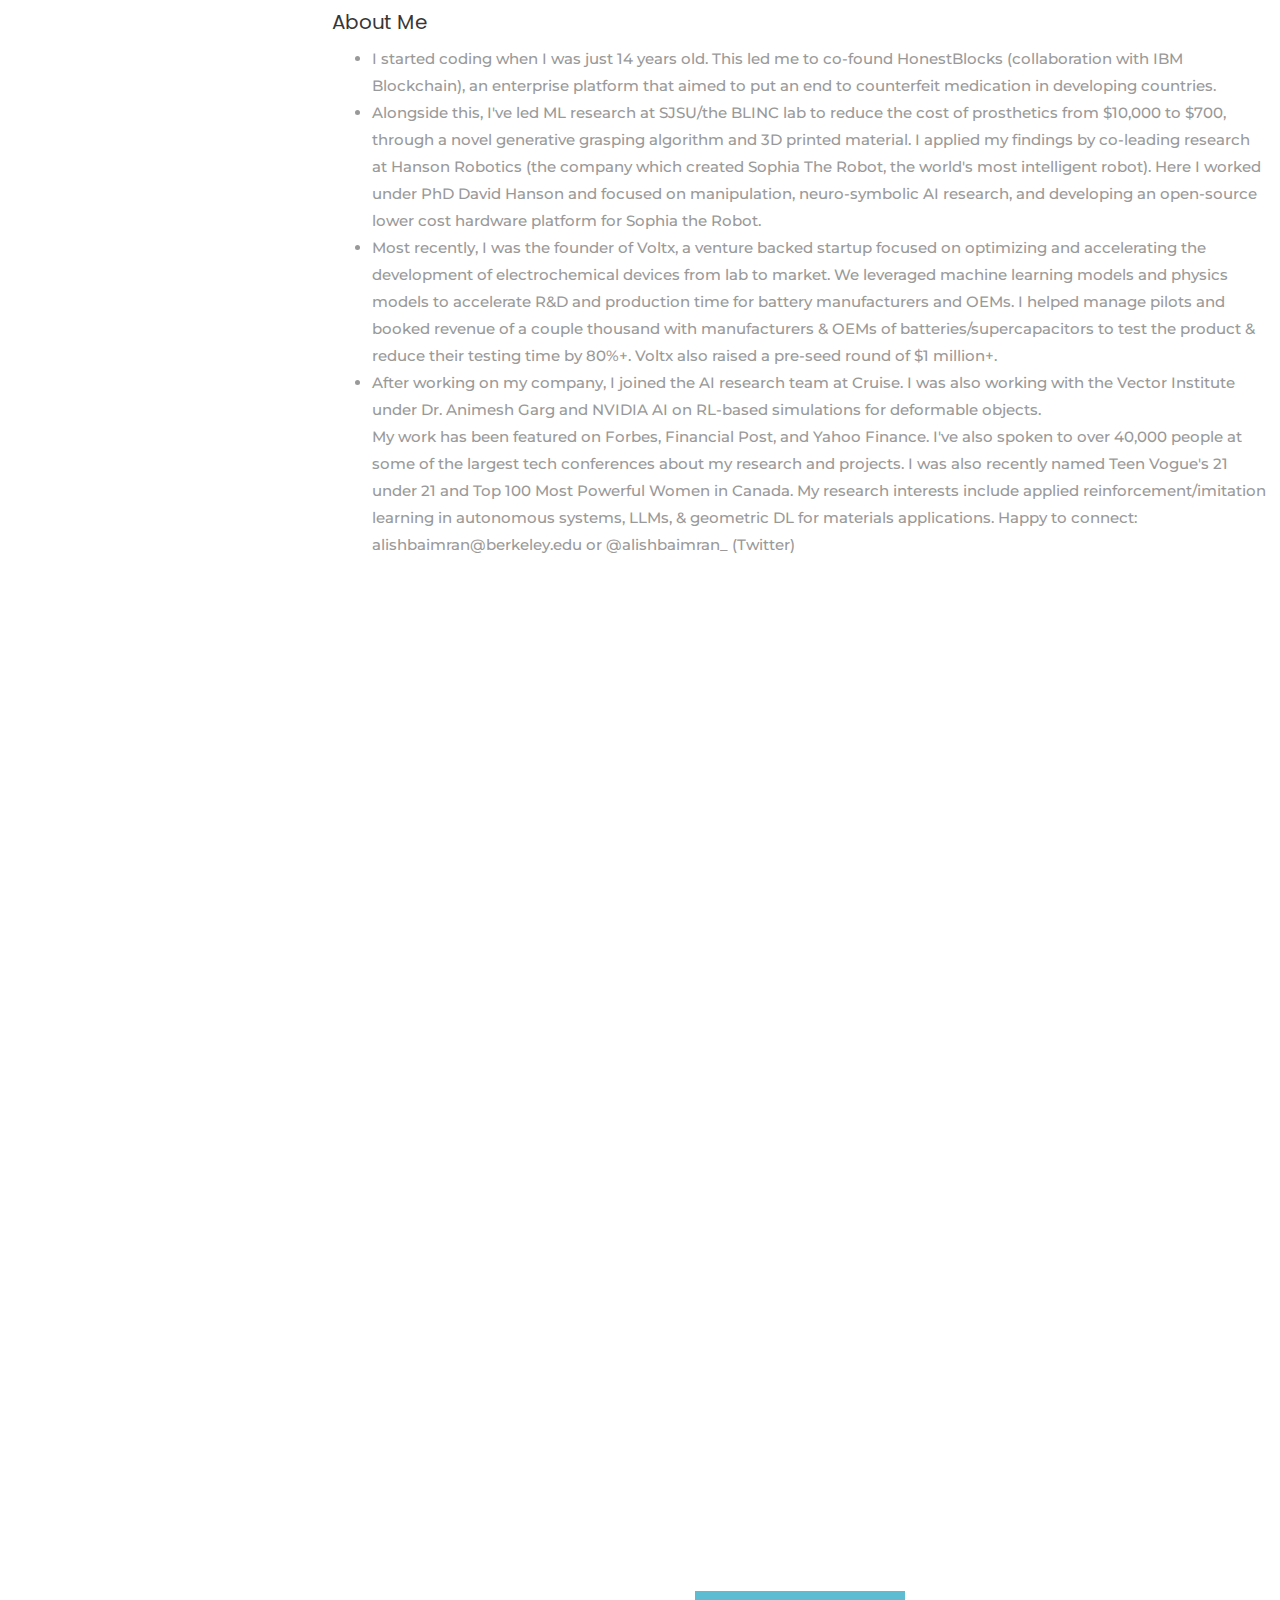
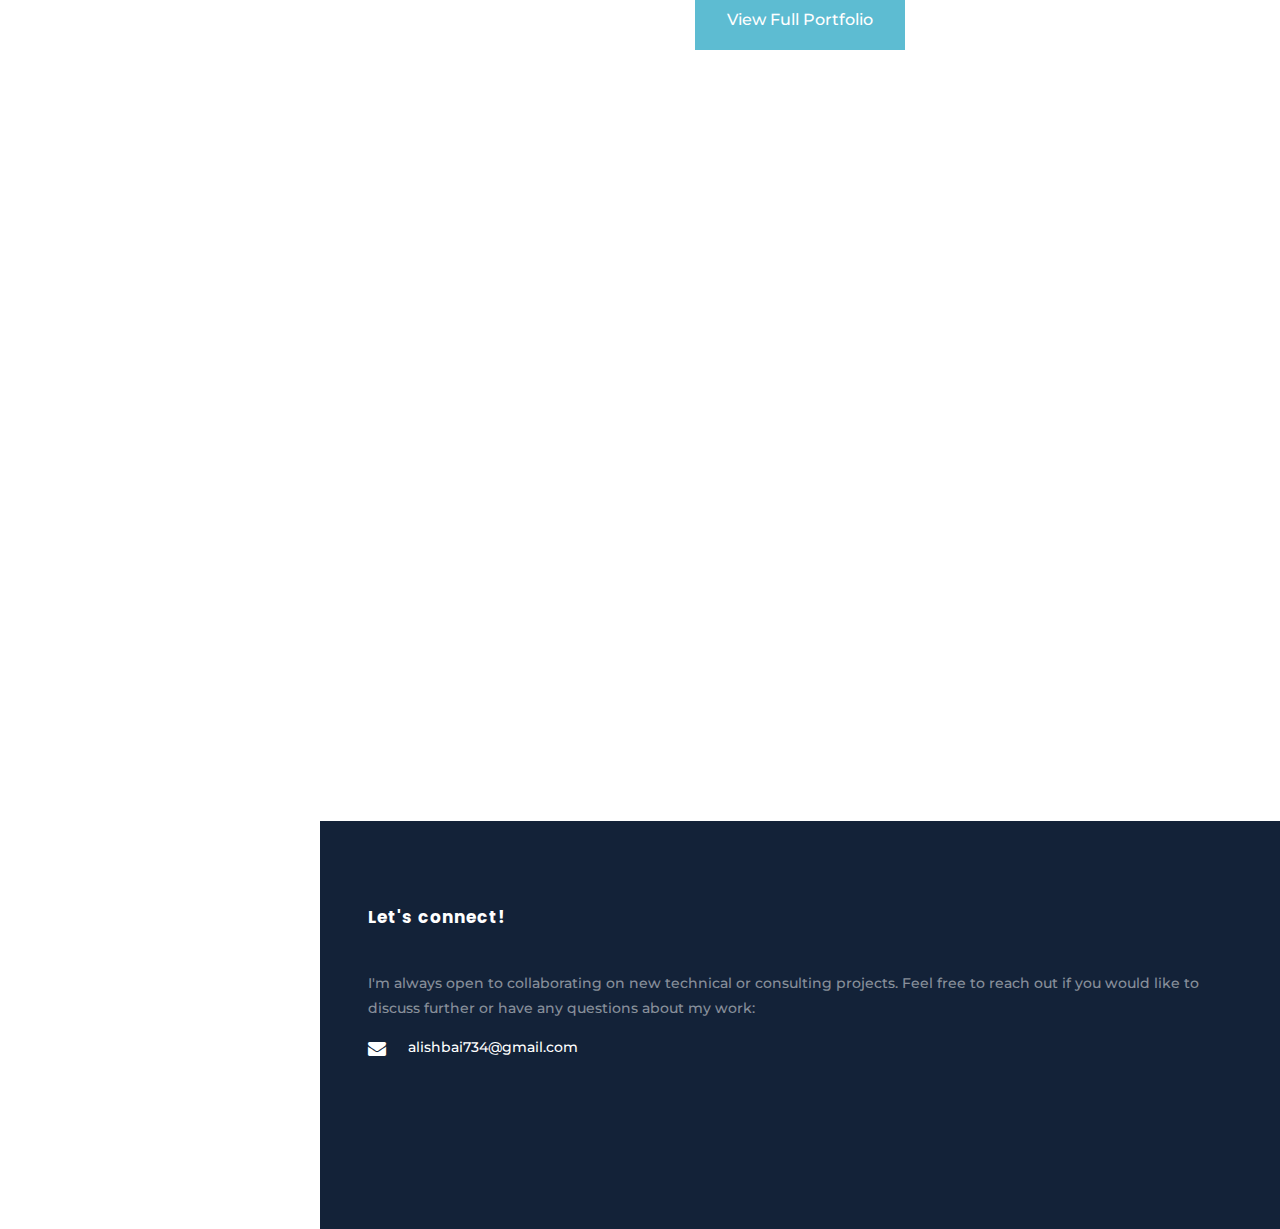
==== commit 857e8144: "Update index.html" ====
--- a/index.html
+++ b/index.html
@@ -203,9 +203,10 @@
 							<p>I work at the intersection of machine learning & robotics to solve problems in the computational material science/chem space for automation, batteries, and energy broadly. 
 								<p></p>
 							
-								I am the co-author of "Machine Learning for Robotics", a book getting published by O'Reilly. 
-
-Alongside conducting machine learning research at Berkeley AI Research Lab (BAIR), I’m working with Dr. Matthew Murbach and Dr. Yanbo Qi at Tesla on computational chemistry, physics models and ML methods for battery materials discovery.
+								I am the co-author of "<a href="https://www.oreilly.com/library/view/machine-learning-for/9781098134259/">Machine Learning for Robotics</a>", a book getting published by O'Reilly. 
+							<p></p>
+
+Alongside conducting machine learning research at <a href="https://bair.berkeley.edu/">Berkeley AI Research Lab (BAIR)</a>, I’m working with Dr. Matthew Murbach and Dr. Yanbo Qi at Tesla on computational chemistry, physics models and ML methods for battery materials discovery.
 </p>	
 						</div>
 					  </div>
@@ -213,18 +214,24 @@
 
 			<div>
 				<h5>About Me</h5>
-				<p>
-I started coding when I was just 14 years old. This led me to co-found HonestBlocks (collaboration with IBM Blockchain), an enterprise platform that aimed to put an end to counterfeit medication in developing countries. Alongside this, I've led ML research at SJSU/the BLINC lab to reduce the cost of prosthetics from $10,000 to $700, through a novel generative grasping algorithm and 3D printed material. I applied my findings by co-leading research at Hanson Robotics (the company which created Sophia The Robot, the world's most intelligent robot). Here I worked under PhD David Hanson and focused on manipulation, neuro-symbolic AI research, and developing an open-source lower cost hardware platform for Sophia the Robot. 
-
-<p></p>
+			<ul>
+
+<li>I started coding when I was just 14 years old. This led me to co-found HonestBlocks (collaboration with IBM Blockchain), an enterprise platform that aimed to put an end to counterfeit medication in developing countries. </li>
+	<li>Alongside this, I've led ML research at SJSU/the BLINC lab to reduce the cost of prosthetics from $10,000 to $700, through a novel generative grasping algorithm and 3D printed material. I applied my findings by co-leading research at Hanson Robotics (the company which created Sophia The Robot, the world's most intelligent robot). Here I worked under PhD David Hanson and focused on manipulation, neuro-symbolic AI research, and developing an open-source lower cost hardware platform for Sophia the Robot. </li>
+
+
 					
-Most recently, I was the founder of Voltx, a venture backed startup focused on optimizing and accelerating the development of electrochemical devices from lab to market. We leveraged machine learning models and physics models to accelerate R&D and production time for battery manufacturers and OEMs. I helped manage pilots and booked revenue of a couple thousand with manufacturers & OEMs of batteries/supercapacitors to test the product & reduce their testing time by 80%+. Voltx also raised a pre-seed round of $1 million+. After working on my company, I joined the AI research team at Cruise. I was also working with the Vector Institute under Dr. Animesh Garg and NVIDIA AI on RL-based simulations for deformable objects.
-
-				<p> </p>
+<li>Most recently, I was the founder of Voltx, a venture backed startup focused on optimizing and accelerating the development of electrochemical devices from lab to market. We leveraged machine learning models and physics models to accelerate R&D and production time for battery manufacturers and OEMs. I helped manage pilots and booked revenue of a couple thousand with manufacturers & OEMs of batteries/supercapacitors to test the product & reduce their testing time by 80%+. Voltx also raised a pre-seed round of $1 million+.</li> 
+
+				<li>After working on my company, I joined the AI research team at Cruise. I was also working with the Vector Institute under Dr. Animesh Garg and NVIDIA AI on RL-based simulations for deformable objects.</li>
+
+
+				<pi></pi>
 My work has been featured on Forbes, Financial Post, and Yahoo Finance. I've also spoken to over 40,000 people at some of the largest tech conferences about my research and projects. I was also recently named Teen Vogue's 21 under 21 and Top 100 Most Powerful Women in Canada. 
-
-				<p></p>
-My research interests include applied reinforcement/imitation learning in autonomous systems, LLMs, & geometric DL for materials applications. Happy to connect: alishbaimran@berkeley.edu or @alishbaimran_ (Twitter) </p>
+	<pi></pi>
+			
+My research interests include applied reinforcement/imitation learning in autonomous systems, LLMs, & geometric DL for materials applications. Happy to connect: alishbaimran@berkeley.edu or @alishbaimran_ (Twitter) 
+			</ul>
 			
 			</div>
 							
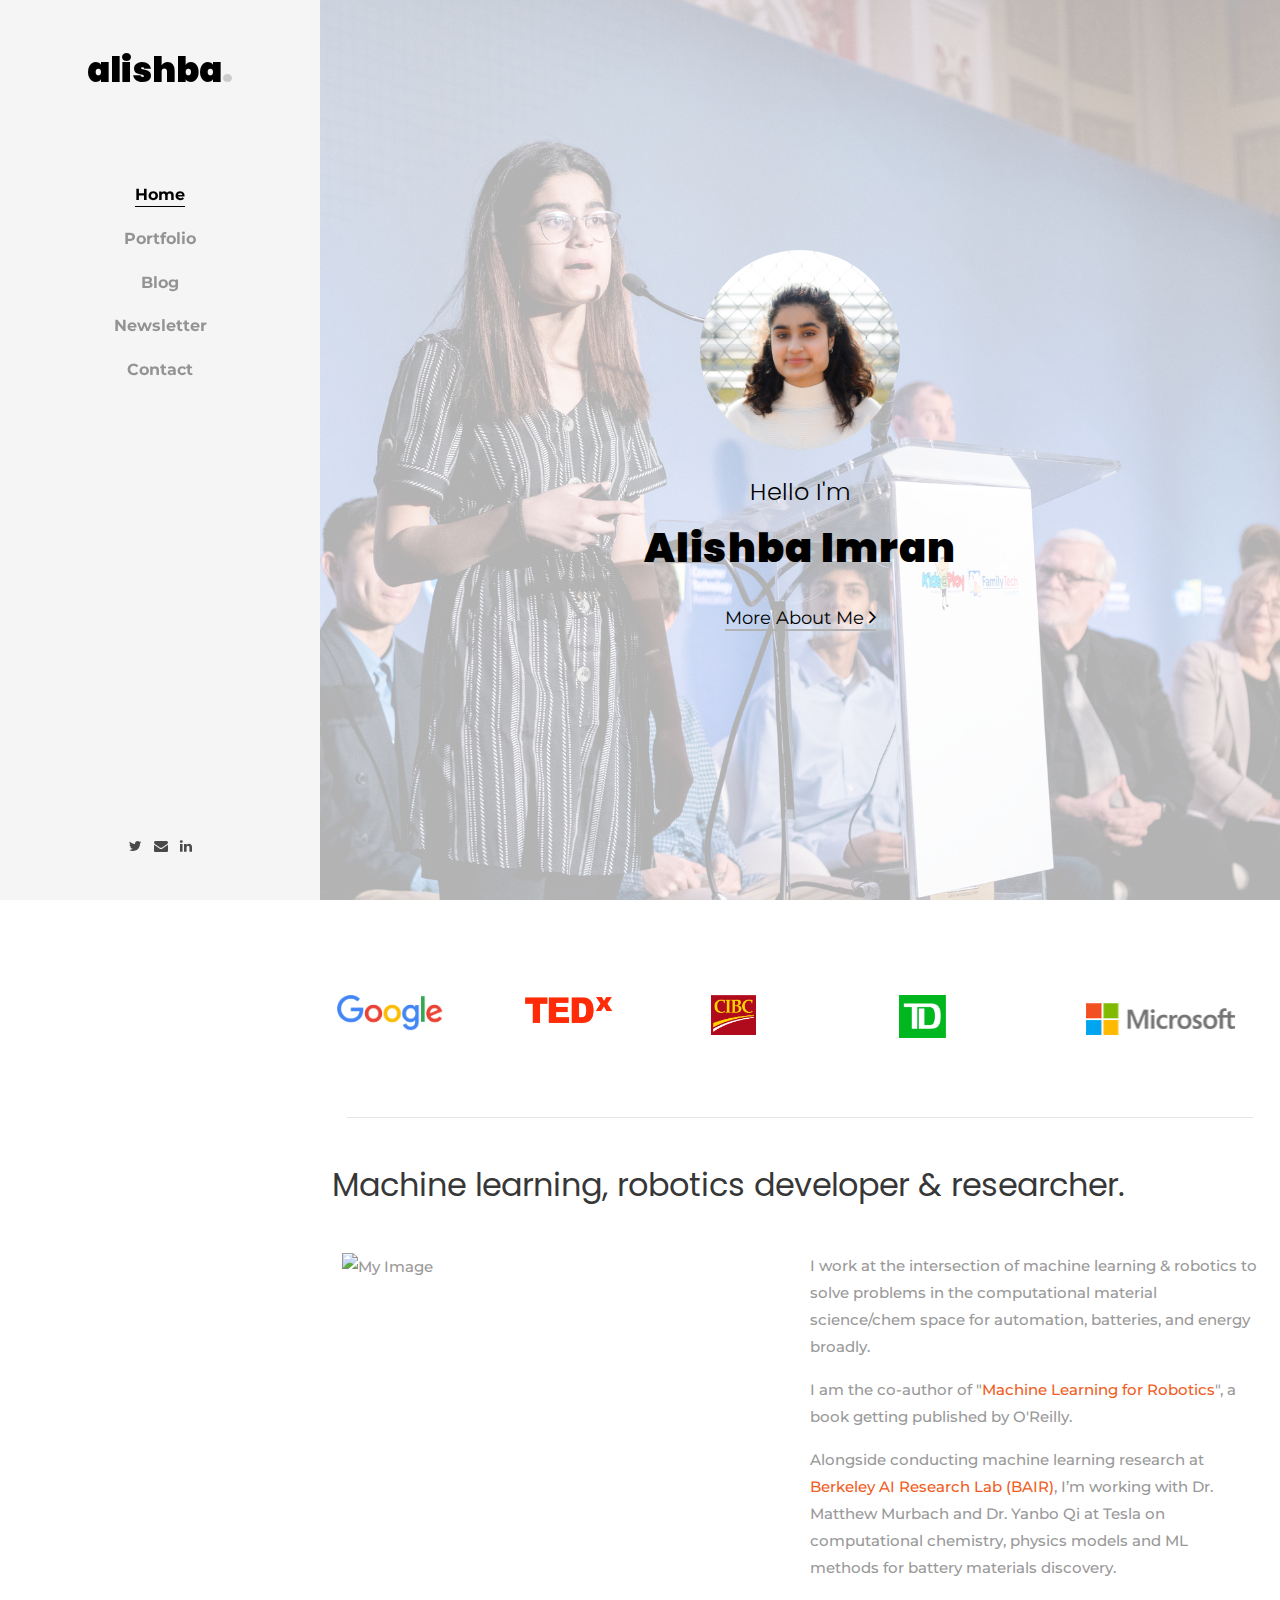
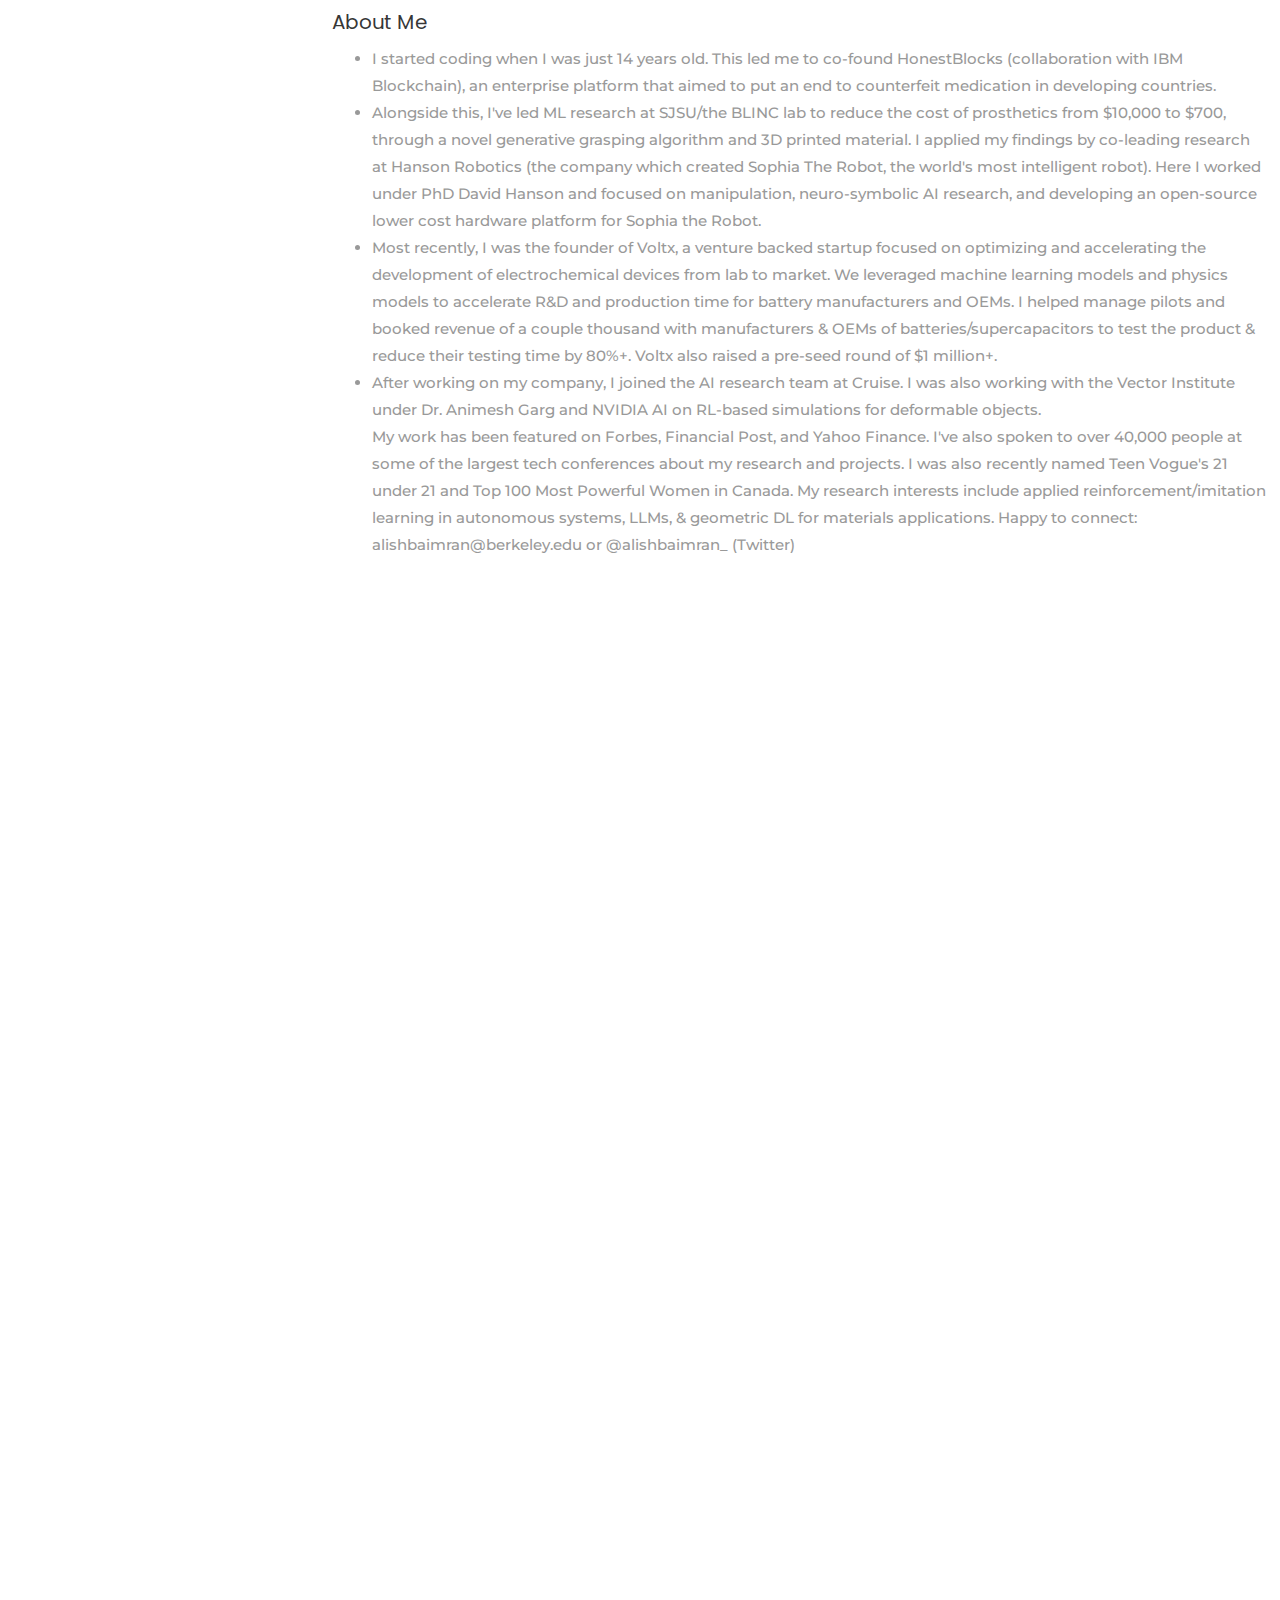
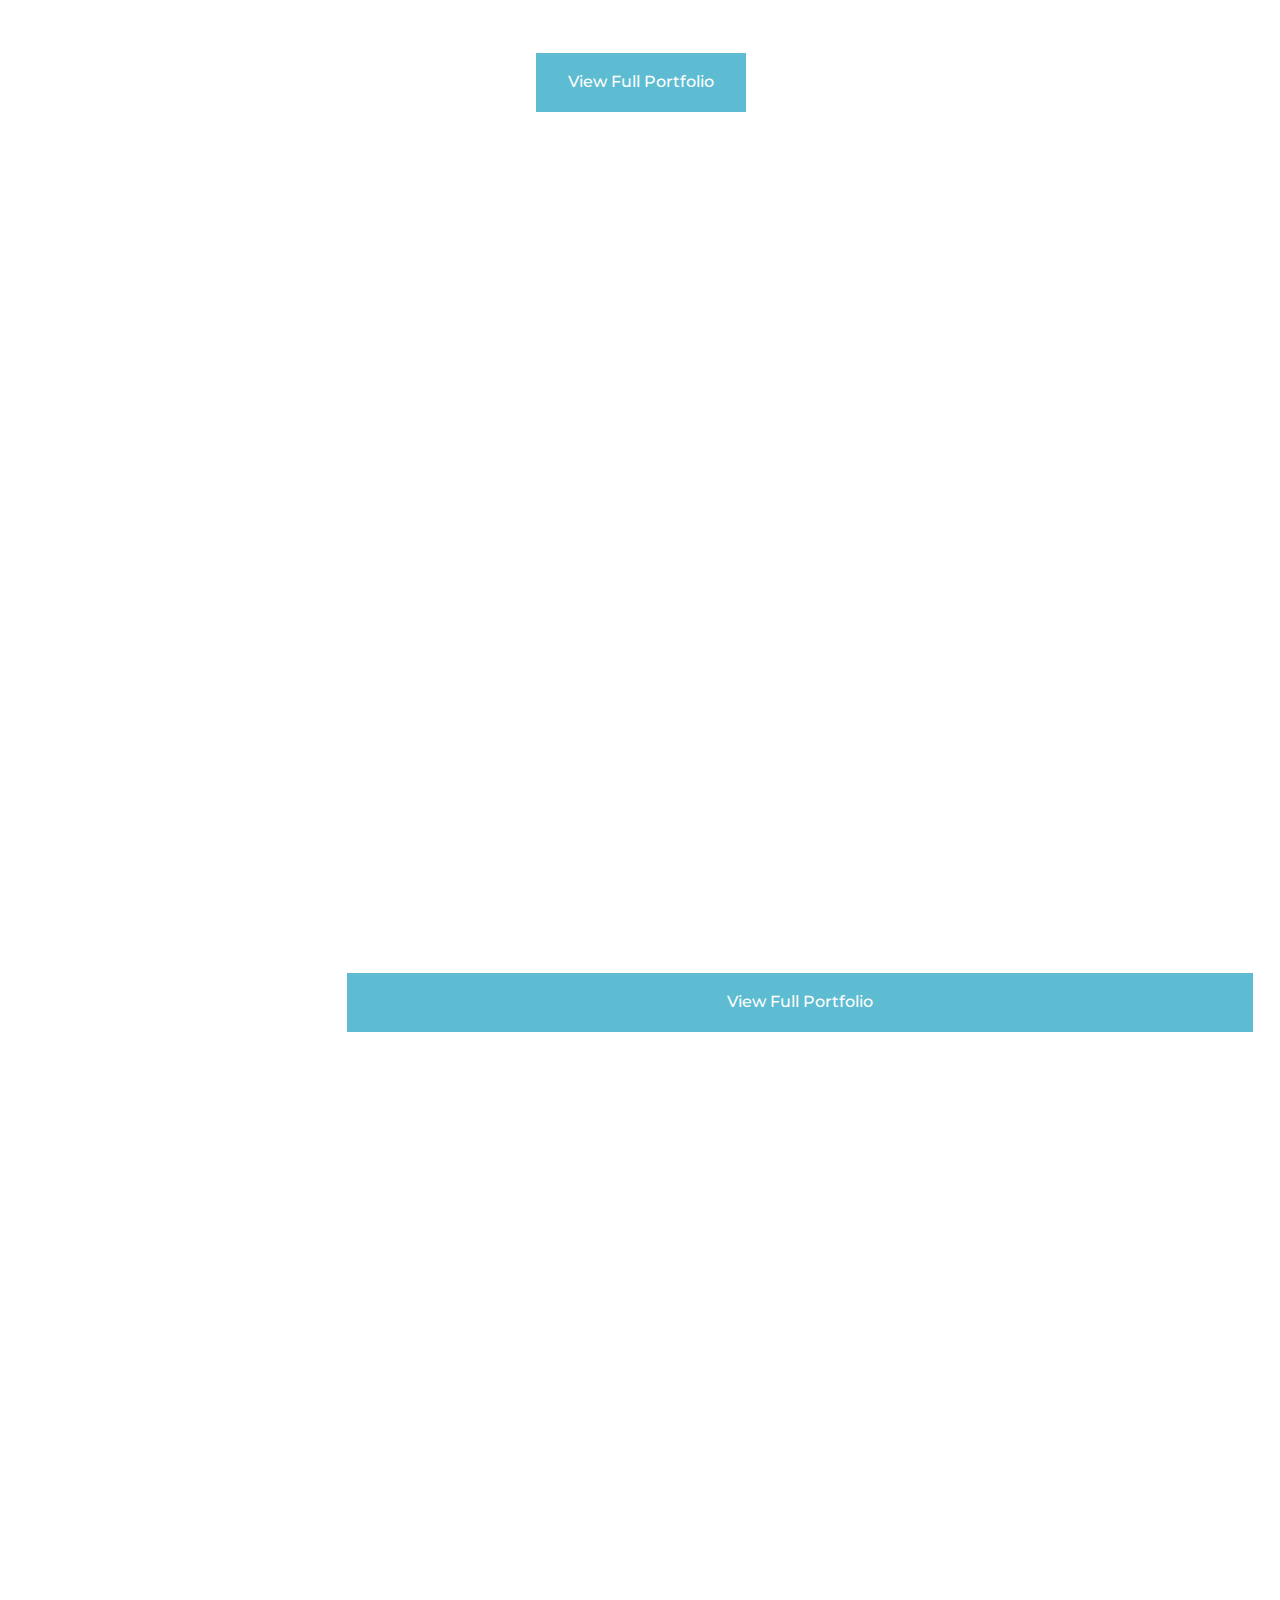
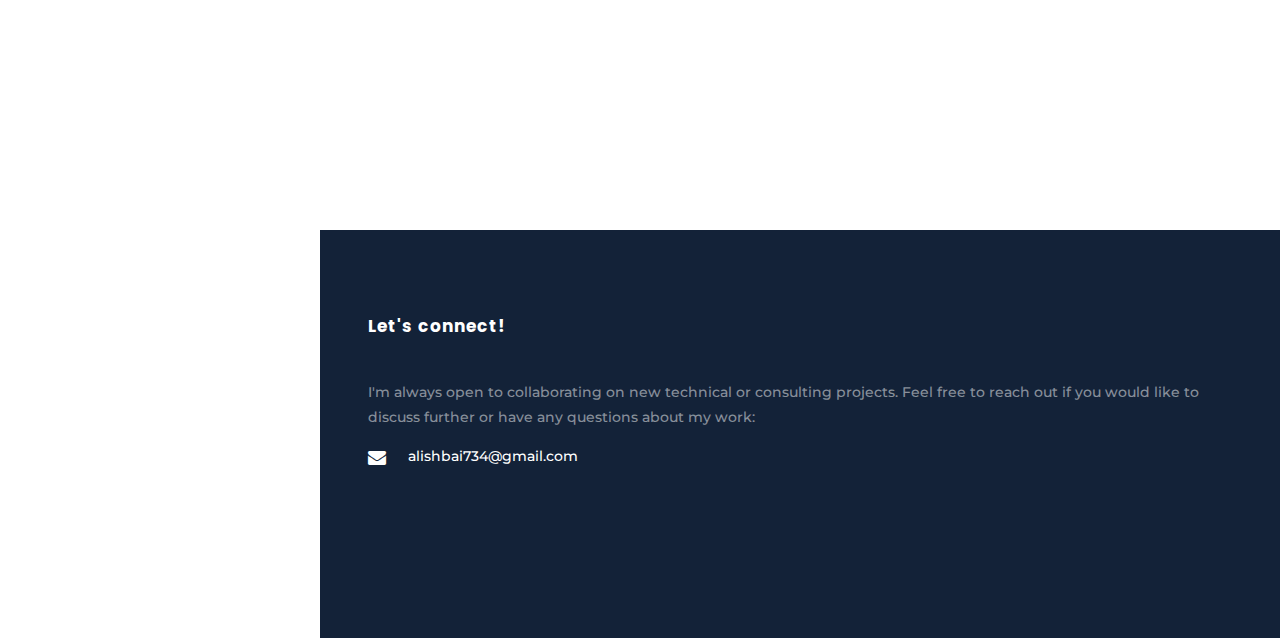
==== commit 7406492b: "Update index.html" ====
--- a/index.html
+++ b/index.html
@@ -247,6 +247,58 @@
 
 <br>
 <br>
+		    		<div class="row justify-content-center mb-5 pb-2">
+          <div class="col-md-7 heading-section text-center ftco-animate">
+            <h2 class="mb-4">Featured Research</h2>
+          </div>
+        </div>
+    		<div class="row">
+    			<div class="col-md-4">
+    				<div class="blog-entry ftco-animate">
+							<a href="#" class="img img-2" style="background-image: url(images/unnamed.jpg);"></a>
+							<div class="text text-2 pt-2 mt-3">
+								<span class="category mb-3 d-block"><a href="#">Artificial Intelligence</a></span>
+	              <h3 class="mb-4"><a href="#">Voltx: Accelerated Testing Software</a></h3>
+	              <p class="mb-4">I'm the co-founder and developer of Voltx, a machine learning software that can reduce testing time of supercapacitors and batteries from 3 months to 3 days.</p>
+	              
+	              
+	            </div>
+						</div>
+    			</div>
+    			<div class="col-md-4">
+    				<div class="blog-entry ftco-animate">
+							<a href="#" class="img img-2" style="background-image: url(images/IMG-2858.jpg);"></a>
+							<div class="text text-2 pt-2 mt-3">
+								<span class="category mb-3 d-block"><a href="#">Robotics</a></span>
+	              <h3 class="mb-4"><a href="https://arxiv.org/pdf/2010.13983.pdf">Research Paper: A Neuro-Symbolic Humanlike Arm Controller for Sophia the Robot</a></h3>
+	              <p class="mb-4">I'm a developer at Hanson Robotics, where I'm helping them develop a toolkit for the Sophia 2020 platform. I'm developing a novel hand design and RL/Vision based approachs to improve hand manipulation. </p>
+	             
+	              
+	            </div>
+						</div>
+    			</div>
+    			<div class="col-md-4">
+    				<div class="blog-entry ftco-animate">
+							<a href="#" class="img img-2" style="background-image: url(images/neurips.jpeg);"></a>
+							<div class="text text-2 pt-2 mt-3">
+								<span class="category mb-3 d-block"><a href="#">Robotics</a></span>
+	              <h3 class="mb-4"><a href="https://drive.google.com/file/d/1f6pJDavprY-qKVwGHnrg-vxTt3xlyYIm/view?usp=sharing">Neurips: GVF and GG-CNN Control System for Prosthetics</a></h3>
+	              <p class="mb-4">I recently presented a poster at Neurips in collaboration with WiML about my work with San Jose State University using GVF and GG-CNN to improve prosthetic hand control for grasping and multi-joint control.</p>
+	              
+	              
+	            </div>
+						</div>
+				</div>
+			
+				
+
+
+    		</div>
+		</div>
+
+		<a href="portfolio.html" class="button">View Full Portfolio</a>		
+
+	
     		<div class="row justify-content-center mb-5 pb-2">
           <div class="col-md-7 heading-section text-center ftco-animate">
             <h2 class="mb-4">Featured Projects</h2>
